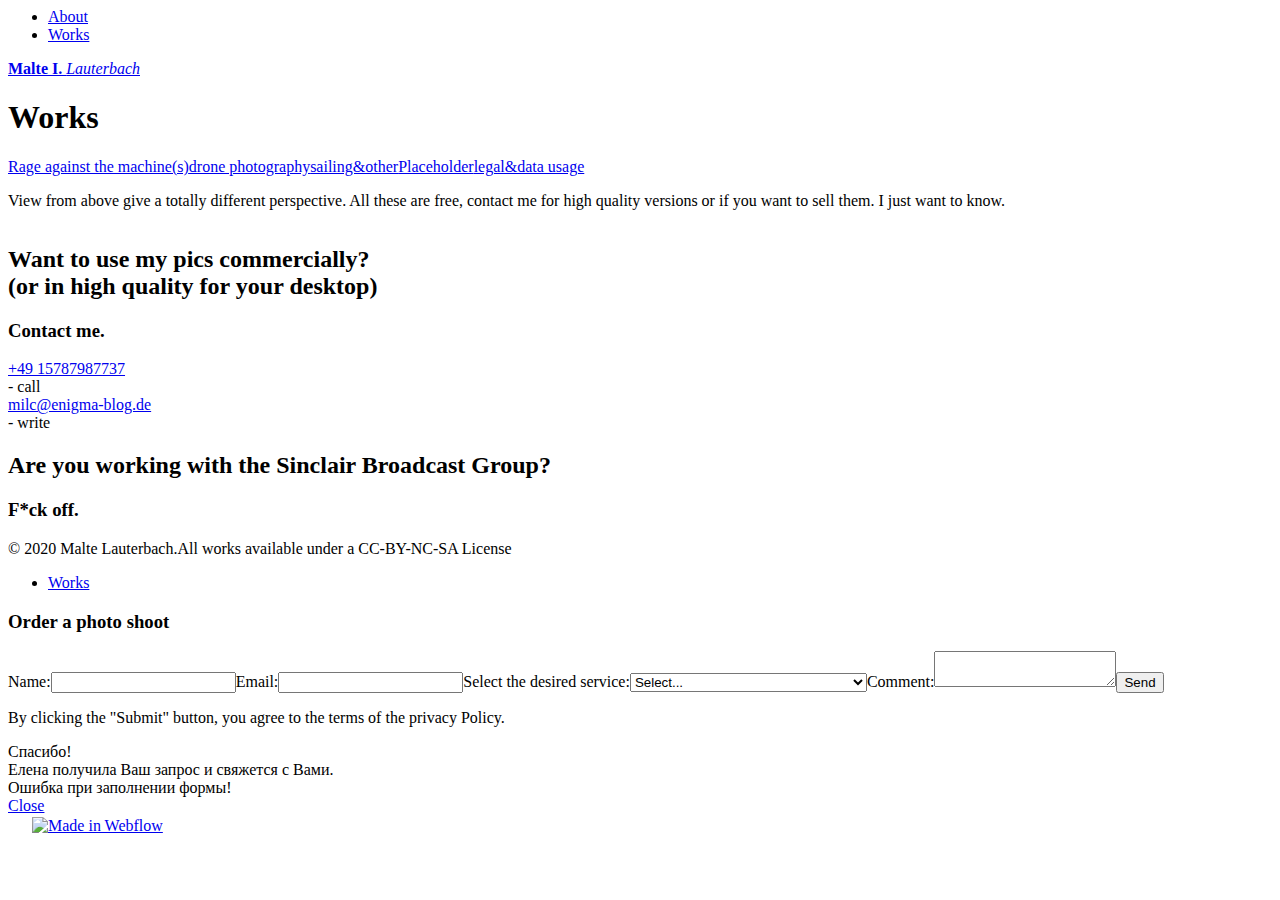
==== works/drone.html @ 0353ab0e "initial webpage" ====
<head>
  <meta charset="utf-8" />
  <title>Production and office</title>
  <meta content="Production and office" property="og:title" />
  <meta content="Production and office" property="twitter:title" />
  <meta content="width=device-width, initial-scale=1" name="viewport" />
  <meta content="Webflow" name="generator" />
  <link
    href="https://uploads-ssl.webflow.com/601714ba9db9565a1b991287/css/photography-bc6a2c.webflow.a8c880ffd.css"
    rel="stylesheet"
    type="text/css"
  />
  <script
    src="https://ajax.googleapis.com/ajax/libs/webfont/1.6.26/webfont.js"
    type="text/javascript"
  ></script>
  <link
    rel="stylesheet"
    href="https://fonts.googleapis.com/css?family=Exo:100,100italic,200,200italic,300,300italic,400,400italic,500,500italic,600,600italic,700,700italic,800,800italic,900,900italic"
    media="all"
  />
  <script type="text/javascript">
    WebFont.load({
      google: {
        families: [
          "Exo:100,100italic,200,200italic,300,300italic,400,400italic,500,500italic,600,600italic,700,700italic,800,800italic,900,900italic",
        ],
      },
    });
  </script>
  <!--[if lt IE 9
    ]><script
      src="https://cdnjs.cloudflare.com/ajax/libs/html5shiv/3.7.3/html5shiv.min.js"
      type="text/javascript"
    ></script
  ><![endif]-->
  <script type="text/javascript">
    !(function (o, c) {
      var n = c.documentElement,
        t = " w-mod-";
      (n.className += t + "js"),
        ("ontouchstart" in o ||
          (o.DocumentTouch && c instanceof DocumentTouch)) &&
          (n.className += t + "touch");
    })(window, document);
  </script>
  <link
    href="https://uploads-ssl.webflow.com/img/favicon.ico"
    rel="shortcut icon"
    type="image/x-icon"
  />
  <link
    href="https://uploads-ssl.webflow.com/img/webclip.png"
    rel="apple-touch-icon"
  />
  <style>
    option {
      color: black;
    }
  </style>
</head>
<body>
  <div class="page">
    <nav class="menu">
      <div class="menu-row w-row">
        <div class="menu-col w-col w-col-2"></div>
        <div class="menu-col w-col w-col-2"></div>
        <div class="menu-col w-col w-col-2"></div>
        <div class="menu-col w-col w-col-2"></div>
        <div class="menu-col w-col w-col-2"></div>
        <div class="menu-col w-col w-col-2"></div>
      </div>
      <ul wp_menu="Главное меню" role="list" class="menu-list w-list-unstyled">
        <li><a href="#" class="menu-link">About</a></li>
        <li>
          <a
            href="/works/rageagainstthemachine"
            data-ix="menu-link"
            class="menu-link w-inline-block"
            ><div>Works</div>
            <div class="menu-link-line"></div
          ></a>
        </li>
      </ul>
    </nav>
    <header class="navbar w-clearfix">
      <a href="/" class="hero-name"
        ><strong>Malte I. </strong><em>Lauterbach</em></a
      >
    </header>
    <div class="sec">
      <div data-ix="from-bottom" class="container">
        <h1 class="works-title">Works<br /></h1>
        <div class="portfolio-menu">
          <a href="/works/rageagainstthemachine" class="tab-link"
            >Rage against the machine(s)</a
          ><a
            href="/works/drone"
            aria-current="page"
            class="tab-link w--current"
            >drone photography</a
          ><a href="/works/sailing" class="tab-link">sailing&amp;other</a
          ><a href="#" class="tab-link">Placeholder</a
          ><a href="/works/legalbs" class="tab-link">legal&amp;data usage</a>
        </div>
        <div class="works-content-wrapper w-clearfix">
          <div class="line-2"></div>
          <div class="portfolio-text-block">
            <p>
              View from above give a totally different perspective. All these
              are free, contact me for high quality versions or if you want to
              sell them. I just want to know.
            </p>
          </div>
          <div class="portfolio-row w-row">
            <div class="portfolio-col w-col w-col-6">
              <div class="potfolio-photo-block">
                <a
                  href="#"
                  data-ix="lightbox-thumb"
                  class="lightbox-link w-inline-block w-lightbox"
                  ><img
                    src="https://uploads-ssl.webflow.com/601714ba9db9565a1b991287/6017329e26d1522808ad3ff6_DJI_0164.JPG"
                    sizes="(max-width: 479px) 90vw, (max-width: 767px) 67vw, 30vw"
                    srcset="
                      https://uploads-ssl.webflow.com/601714ba9db9565a1b991287/6017329e26d1522808ad3ff6_DJI_0164-p-500.jpeg   500w,
                      https://uploads-ssl.webflow.com/601714ba9db9565a1b991287/6017329e26d1522808ad3ff6_DJI_0164-p-800.jpeg   800w,
                      https://uploads-ssl.webflow.com/601714ba9db9565a1b991287/6017329e26d1522808ad3ff6_DJI_0164-p-1080.jpeg 1080w,
                      https://uploads-ssl.webflow.com/601714ba9db9565a1b991287/6017329e26d1522808ad3ff6_DJI_0164-p-1600.jpeg 1600w,
                      https://uploads-ssl.webflow.com/601714ba9db9565a1b991287/6017329e26d1522808ad3ff6_DJI_0164-p-2000.jpeg 2000w,
                      https://uploads-ssl.webflow.com/601714ba9db9565a1b991287/6017329e26d1522808ad3ff6_DJI_0164.JPG         4000w
                    "
                    alt=""
                    class="lightbox-thumb"
                  />
                  <script type="application/json" class="w-json">
                    {
                      "items": [
                        {
                          "type": "image",
                          "_id": "5fc105194a77e5aea7f9e694",
                          "fileName": "pexels-photo-5882683.jpeg",
                          "origFileName": "pexels-photo-5882683.jpeg",
                          "width": 2250,
                          "height": 1500,
                          "fileSize": 203231,
                          "url": "https://uploads-ssl.webflow.com/601714ba9db9565a1b991287/601714ba33d41adf647cd6cd_pexels-photo-5882683.jpeg"
                        },
                        {
                          "type": "image",
                          "_id": "593faa177ac55b34a33fb63a",
                          "fileName": "593faa177ac55b34a33fb63a_interyer.jpg",
                          "origFileName": "interyer.jpg",
                          "width": 1920,
                          "height": 1275,
                          "fileSize": 238088,
                          "url": "https://uploads-ssl.webflow.com/593faa167ac55b34a33fb61e/593faa177ac55b34a33fb63a_interyer.jpg"
                        }
                      ],
                      "group": "Office"
                    }
                  </script></a
                >
              </div>
              <div class="potfolio-photo-block">
                <a
                  href="#"
                  data-ix="lightbox-thumb"
                  class="lightbox-link w-inline-block w-lightbox"
                  ><img
                    src="https://uploads-ssl.webflow.com/601714ba9db9565a1b991287/6017329c710fdf84736d001f_DJI_0047.JPG"
                    sizes="(max-width: 479px) 90vw, (max-width: 767px) 67vw, (max-width: 8533px) 30vw, 2560px"
                    srcset="
                      https://uploads-ssl.webflow.com/601714ba9db9565a1b991287/6017329c710fdf84736d001f_DJI_0047-p-500.jpeg   500w,
                      https://uploads-ssl.webflow.com/601714ba9db9565a1b991287/6017329c710fdf84736d001f_DJI_0047-p-800.jpeg   800w,
                      https://uploads-ssl.webflow.com/601714ba9db9565a1b991287/6017329c710fdf84736d001f_DJI_0047-p-1600.jpeg 1600w,
                      https://uploads-ssl.webflow.com/601714ba9db9565a1b991287/6017329c710fdf84736d001f_DJI_0047-p-2000.jpeg 2000w,
                      https://uploads-ssl.webflow.com/601714ba9db9565a1b991287/6017329c710fdf84736d001f_DJI_0047.JPG         2560w
                    "
                    alt=""
                    class="lightbox-thumb"
                  />
                  <script type="application/json" class="w-json">
                    {
                      "items": [
                        {
                          "type": "image",
                          "_id": "5fc105874edc55053f259cd6",
                          "fileName": "pexels-photo-5922075.jpeg",
                          "origFileName": "pexels-photo-5922075.jpeg",
                          "width": 1000,
                          "height": 1500,
                          "fileSize": 88529,
                          "url": "https://uploads-ssl.webflow.com/601714ba9db9565a1b991287/601714ba33d41aa12e7cd6d0_pexels-photo-5922075.jpeg"
                        },
                        {
                          "type": "image",
                          "_id": "593faa177ac55b34a33fb63a",
                          "fileName": "593faa177ac55b34a33fb63a_interyer.jpg",
                          "origFileName": "interyer.jpg",
                          "width": 1920,
                          "height": 1275,
                          "fileSize": 238088,
                          "url": "https://uploads-ssl.webflow.com/593faa167ac55b34a33fb61e/593faa177ac55b34a33fb63a_interyer.jpg"
                        }
                      ],
                      "group": "Office"
                    }
                  </script></a
                >
              </div>
              <div class="potfolio-photo-block">
                <a
                  href="#"
                  data-ix="lightbox-thumb"
                  class="lightbox-link w-inline-block w-lightbox"
                  ><img
                    src="https://uploads-ssl.webflow.com/601714ba9db9565a1b991287/6017329c7917171cc5ebff69_DJI_0055.JPG"
                    sizes="(max-width: 479px) 90vw, (max-width: 767px) 67vw, (max-width: 8533px) 30vw, 2560px"
                    srcset="
                      https://uploads-ssl.webflow.com/601714ba9db9565a1b991287/6017329c7917171cc5ebff69_DJI_0055-p-500.jpeg   500w,
                      https://uploads-ssl.webflow.com/601714ba9db9565a1b991287/6017329c7917171cc5ebff69_DJI_0055-p-800.jpeg   800w,
                      https://uploads-ssl.webflow.com/601714ba9db9565a1b991287/6017329c7917171cc5ebff69_DJI_0055-p-1080.jpeg 1080w,
                      https://uploads-ssl.webflow.com/601714ba9db9565a1b991287/6017329c7917171cc5ebff69_DJI_0055.JPG         2560w
                    "
                    alt=""
                    class="lightbox-thumb"
                  />
                  <script type="application/json" class="w-json">
                    {
                      "items": [
                        {
                          "type": "image",
                          "_id": "5fc105608f82d87f665f872b",
                          "fileName": "pexels-photo-2451566.jpeg",
                          "origFileName": "pexels-photo-2451566.jpeg",
                          "width": 2250,
                          "height": 1500,
                          "fileSize": 537095,
                          "url": "https://uploads-ssl.webflow.com/601714ba9db9565a1b991287/601714ba33d41ab18a7cd6cf_pexels-photo-2451566.jpeg"
                        },
                        {
                          "type": "image",
                          "_id": "593faa177ac55b34a33fb63a",
                          "fileName": "593faa177ac55b34a33fb63a_interyer.jpg",
                          "origFileName": "interyer.jpg",
                          "width": 1920,
                          "height": 1275,
                          "fileSize": 238088,
                          "url": "https://uploads-ssl.webflow.com/593faa167ac55b34a33fb61e/593faa177ac55b34a33fb63a_interyer.jpg"
                        }
                      ],
                      "group": "Office"
                    }
                  </script></a
                >
              </div>
            </div>
            <div class="portfolio-col w-col w-col-6">
              <div class="potfolio-photo-block">
                <a
                  href="#"
                  data-ix="lightbox-thumb"
                  class="lightbox-link w-inline-block w-lightbox"
                  ><img
                    src="https://uploads-ssl.webflow.com/601714ba9db9565a1b991287/6017329efefb7b3f230f8c99_DJI_0167.JPG"
                    sizes="(max-width: 479px) 90vw, (max-width: 767px) 67vw, 30vw"
                    srcset="
                      https://uploads-ssl.webflow.com/601714ba9db9565a1b991287/6017329efefb7b3f230f8c99_DJI_0167-p-500.jpeg   500w,
                      https://uploads-ssl.webflow.com/601714ba9db9565a1b991287/6017329efefb7b3f230f8c99_DJI_0167-p-800.jpeg   800w,
                      https://uploads-ssl.webflow.com/601714ba9db9565a1b991287/6017329efefb7b3f230f8c99_DJI_0167-p-1080.jpeg 1080w,
                      https://uploads-ssl.webflow.com/601714ba9db9565a1b991287/6017329efefb7b3f230f8c99_DJI_0167-p-1600.jpeg 1600w,
                      https://uploads-ssl.webflow.com/601714ba9db9565a1b991287/6017329efefb7b3f230f8c99_DJI_0167-p-2000.jpeg 2000w,
                      https://uploads-ssl.webflow.com/601714ba9db9565a1b991287/6017329efefb7b3f230f8c99_DJI_0167-p-2600.jpeg 2600w,
                      https://uploads-ssl.webflow.com/601714ba9db9565a1b991287/6017329efefb7b3f230f8c99_DJI_0167-p-3200.jpeg 3200w,
                      https://uploads-ssl.webflow.com/601714ba9db9565a1b991287/6017329efefb7b3f230f8c99_DJI_0167.JPG         3475w
                    "
                    alt=""
                    class="lightbox-thumb"
                  />
                  <script type="application/json" class="w-json">
                    {
                      "items": [
                        {
                          "type": "image",
                          "_id": "5fc105559d2e7a9970273f6a",
                          "fileName": "pexels-photo-5922680.jpeg",
                          "origFileName": "pexels-photo-5922680.jpeg",
                          "width": 1000,
                          "height": 1500,
                          "fileSize": 156248,
                          "url": "https://uploads-ssl.webflow.com/601714ba9db9565a1b991287/601714ba33d41ae1be7cd6ce_pexels-photo-5922680.jpeg"
                        },
                        {
                          "type": "image",
                          "_id": "593faa177ac55b34a33fb63a",
                          "fileName": "593faa177ac55b34a33fb63a_interyer.jpg",
                          "origFileName": "interyer.jpg",
                          "width": 1920,
                          "height": 1275,
                          "fileSize": 238088,
                          "url": "https://uploads-ssl.webflow.com/593faa167ac55b34a33fb61e/593faa177ac55b34a33fb63a_interyer.jpg"
                        }
                      ],
                      "group": "Office"
                    }
                  </script></a
                >
              </div>
              <div class="potfolio-photo-block">
                <a
                  href="#"
                  data-ix="lightbox-thumb"
                  class="lightbox-link w-inline-block w-lightbox"
                  ><img
                    src="https://uploads-ssl.webflow.com/601714ba9db9565a1b991287/6017329db65f466700b177ac_DJI_0040.JPG"
                    sizes="(max-width: 479px) 90vw, (max-width: 767px) 67vw, (max-width: 8533px) 30vw, 2560px"
                    srcset="
                      https://uploads-ssl.webflow.com/601714ba9db9565a1b991287/6017329db65f466700b177ac_DJI_0040-p-500.jpeg   500w,
                      https://uploads-ssl.webflow.com/601714ba9db9565a1b991287/6017329db65f466700b177ac_DJI_0040-p-800.jpeg   800w,
                      https://uploads-ssl.webflow.com/601714ba9db9565a1b991287/6017329db65f466700b177ac_DJI_0040-p-1080.jpeg 1080w,
                      https://uploads-ssl.webflow.com/601714ba9db9565a1b991287/6017329db65f466700b177ac_DJI_0040.JPG         2560w
                    "
                    alt=""
                    class="lightbox-thumb"
                  />
                  <script type="application/json" class="w-json">
                    {
                      "items": [
                        {
                          "width": 2250,
                          "caption": "",
                          "height": 1500,
                          "fileName": "pexels-photo-3845946.jpeg",
                          "origFileName": "pexels-photo-3845946.jpeg",
                          "url": "https://uploads-ssl.webflow.com/601714ba9db9565a1b991287/601714ba33d41a47cc7cd6d2_pexels-photo-3845946.jpeg",
                          "_id": "5fc105edf585398366866435",
                          "type": "image",
                          "fileSize": 247147
                        },
                        {
                          "type": "image",
                          "_id": "593faa177ac55b34a33fb63a",
                          "fileName": "593faa177ac55b34a33fb63a_interyer.jpg",
                          "origFileName": "interyer.jpg",
                          "width": 1920,
                          "height": 1275,
                          "fileSize": 238088,
                          "url": "https://uploads-ssl.webflow.com/593faa167ac55b34a33fb61e/593faa177ac55b34a33fb63a_interyer.jpg"
                        }
                      ],
                      "group": "Office"
                    }
                  </script></a
                >
              </div>
              <div class="potfolio-photo-block">
                <a
                  href="#"
                  data-ix="lightbox-thumb"
                  class="lightbox-link w-inline-block w-lightbox"
                  ><img
                    src="https://uploads-ssl.webflow.com/601714ba9db9565a1b991287/6017329d3780a6fbde08978d_DJI_0060.JPG"
                    sizes="(max-width: 479px) 90vw, (max-width: 767px) 67vw, (max-width: 8533px) 30vw, 2560px"
                    srcset="
                      https://uploads-ssl.webflow.com/601714ba9db9565a1b991287/6017329d3780a6fbde08978d_DJI_0060-p-500.jpeg   500w,
                      https://uploads-ssl.webflow.com/601714ba9db9565a1b991287/6017329d3780a6fbde08978d_DJI_0060-p-800.jpeg   800w,
                      https://uploads-ssl.webflow.com/601714ba9db9565a1b991287/6017329d3780a6fbde08978d_DJI_0060-p-1080.jpeg 1080w,
                      https://uploads-ssl.webflow.com/601714ba9db9565a1b991287/6017329d3780a6fbde08978d_DJI_0060.JPG         2560w
                    "
                    alt=""
                    class="lightbox-thumb"
                  />
                  <script type="application/json" class="w-json">
                    {
                      "items": [
                        {
                          "width": 2250,
                          "caption": "",
                          "height": 1500,
                          "fileName": "pexels-photo-2760289.jpeg",
                          "origFileName": "pexels-photo-2760289.jpeg",
                          "url": "https://uploads-ssl.webflow.com/601714ba9db9565a1b991287/601714ba33d41a7d277cd6d1_pexels-photo-2760289.jpeg",
                          "_id": "5fc105c4e509f31383cf4cb1",
                          "type": "image",
                          "fileSize": 323569
                        },
                        {
                          "type": "image",
                          "_id": "593faa177ac55b34a33fb63a",
                          "fileName": "593faa177ac55b34a33fb63a_interyer.jpg",
                          "origFileName": "interyer.jpg",
                          "width": 1920,
                          "height": 1275,
                          "fileSize": 238088,
                          "url": "https://uploads-ssl.webflow.com/593faa167ac55b34a33fb61e/593faa177ac55b34a33fb63a_interyer.jpg"
                        }
                      ],
                      "group": "Office"
                    }
                  </script></a
                >
              </div>
            </div>
          </div>
          <div class="portfolio-row w-row">
            <div class="portfolio-col w-col w-col-6">
              <div class="potfolio-photo-block">
                <a
                  href="#"
                  data-ix="lightbox-thumb"
                  class="lightbox-link w-inline-block w-lightbox"
                  ><img
                    src="https://uploads-ssl.webflow.com/601714ba9db9565a1b991287/6017329cc2833ae83ad0709f_DJI_0053.JPG"
                    sizes="(max-width: 479px) 90vw, (max-width: 767px) 67vw, (max-width: 8533px) 30vw, 2560px"
                    srcset="
                      https://uploads-ssl.webflow.com/601714ba9db9565a1b991287/6017329cc2833ae83ad0709f_DJI_0053-p-500.jpeg  500w,
                      https://uploads-ssl.webflow.com/601714ba9db9565a1b991287/6017329cc2833ae83ad0709f_DJI_0053-p-800.jpeg  800w,
                      https://uploads-ssl.webflow.com/601714ba9db9565a1b991287/6017329cc2833ae83ad0709f_DJI_0053.JPG        2560w
                    "
                    alt=""
                    class="lightbox-thumb"
                  />
                  <script type="application/json" class="w-json">
                    {
                      "items": [
                        {
                          "type": "image",
                          "_id": "5fc105194a77e5aea7f9e694",
                          "fileName": "pexels-photo-5882683.jpeg",
                          "origFileName": "pexels-photo-5882683.jpeg",
                          "width": 2250,
                          "height": 1500,
                          "fileSize": 203231,
                          "url": "https://uploads-ssl.webflow.com/601714ba9db9565a1b991287/601714ba33d41adf647cd6cd_pexels-photo-5882683.jpeg"
                        },
                        {
                          "type": "image",
                          "_id": "593faa177ac55b34a33fb63a",
                          "fileName": "593faa177ac55b34a33fb63a_interyer.jpg",
                          "origFileName": "interyer.jpg",
                          "width": 1920,
                          "height": 1275,
                          "fileSize": 238088,
                          "url": "https://uploads-ssl.webflow.com/593faa167ac55b34a33fb61e/593faa177ac55b34a33fb63a_interyer.jpg"
                        }
                      ],
                      "group": "Office"
                    }
                  </script></a
                >
              </div>
              <div class="potfolio-photo-block">
                <a
                  href="#"
                  data-ix="lightbox-thumb"
                  class="lightbox-link w-inline-block w-lightbox"
                  ><script type="application/json" class="w-json">
                    {
                      "items": [
                        {
                          "type": "image",
                          "_id": "5fc105874edc55053f259cd6",
                          "fileName": "pexels-photo-5922075.jpeg",
                          "origFileName": "pexels-photo-5922075.jpeg",
                          "width": 1000,
                          "height": 1500,
                          "fileSize": 88529,
                          "url": "https://uploads-ssl.webflow.com/601714ba9db9565a1b991287/601714ba33d41aa12e7cd6d0_pexels-photo-5922075.jpeg"
                        },
                        {
                          "type": "image",
                          "_id": "593faa177ac55b34a33fb63a",
                          "fileName": "593faa177ac55b34a33fb63a_interyer.jpg",
                          "origFileName": "interyer.jpg",
                          "width": 1920,
                          "height": 1275,
                          "fileSize": 238088,
                          "url": "https://uploads-ssl.webflow.com/593faa167ac55b34a33fb61e/593faa177ac55b34a33fb63a_interyer.jpg"
                        }
                      ],
                      "group": "Office"
                    }
                  </script></a
                >
              </div>
              <div class="potfolio-photo-block">
                <a
                  href="#"
                  data-ix="lightbox-thumb"
                  class="lightbox-link w-inline-block w-lightbox"
                  ><img
                    src="https://uploads-ssl.webflow.com/601714ba9db9565a1b991287/6017329c7917171cc5ebff69_DJI_0055.JPG"
                    sizes="(max-width: 479px) 90vw, (max-width: 767px) 67vw, (max-width: 8533px) 30vw, 2560px"
                    srcset="
                      https://uploads-ssl.webflow.com/601714ba9db9565a1b991287/6017329c7917171cc5ebff69_DJI_0055-p-500.jpeg   500w,
                      https://uploads-ssl.webflow.com/601714ba9db9565a1b991287/6017329c7917171cc5ebff69_DJI_0055-p-800.jpeg   800w,
                      https://uploads-ssl.webflow.com/601714ba9db9565a1b991287/6017329c7917171cc5ebff69_DJI_0055-p-1080.jpeg 1080w,
                      https://uploads-ssl.webflow.com/601714ba9db9565a1b991287/6017329c7917171cc5ebff69_DJI_0055.JPG         2560w
                    "
                    alt=""
                    class="lightbox-thumb"
                  />
                  <script type="application/json" class="w-json">
                    {
                      "items": [
                        {
                          "type": "image",
                          "_id": "5fc105608f82d87f665f872b",
                          "fileName": "pexels-photo-2451566.jpeg",
                          "origFileName": "pexels-photo-2451566.jpeg",
                          "width": 2250,
                          "height": 1500,
                          "fileSize": 537095,
                          "url": "https://uploads-ssl.webflow.com/601714ba9db9565a1b991287/601714ba33d41ab18a7cd6cf_pexels-photo-2451566.jpeg"
                        },
                        {
                          "type": "image",
                          "_id": "593faa177ac55b34a33fb63a",
                          "fileName": "593faa177ac55b34a33fb63a_interyer.jpg",
                          "origFileName": "interyer.jpg",
                          "width": 1920,
                          "height": 1275,
                          "fileSize": 238088,
                          "url": "https://uploads-ssl.webflow.com/593faa167ac55b34a33fb61e/593faa177ac55b34a33fb63a_interyer.jpg"
                        }
                      ],
                      "group": "Office"
                    }
                  </script></a
                >
              </div>
            </div>
            <div class="portfolio-col w-col w-col-6">
              <div class="potfolio-photo-block">
                <a
                  href="#"
                  data-ix="lightbox-thumb"
                  class="lightbox-link w-inline-block w-lightbox"
                  ><img
                    src="https://uploads-ssl.webflow.com/601714ba9db9565a1b991287/6017327d87094a14e863512f_DJI_0057.JPG"
                    sizes="(max-width: 479px) 90vw, (max-width: 767px) 67vw, (max-width: 8533px) 30vw, 2560px"
                    srcset="
                      https://uploads-ssl.webflow.com/601714ba9db9565a1b991287/6017327d87094a14e863512f_DJI_0057-p-500.jpeg   500w,
                      https://uploads-ssl.webflow.com/601714ba9db9565a1b991287/6017327d87094a14e863512f_DJI_0057-p-800.jpeg   800w,
                      https://uploads-ssl.webflow.com/601714ba9db9565a1b991287/6017327d87094a14e863512f_DJI_0057-p-1080.jpeg 1080w,
                      https://uploads-ssl.webflow.com/601714ba9db9565a1b991287/6017327d87094a14e863512f_DJI_0057-p-1600.jpeg 1600w,
                      https://uploads-ssl.webflow.com/601714ba9db9565a1b991287/6017327d87094a14e863512f_DJI_0057-p-2000.jpeg 2000w,
                      https://uploads-ssl.webflow.com/601714ba9db9565a1b991287/6017327d87094a14e863512f_DJI_0057.JPG         2560w
                    "
                    alt=""
                    class="lightbox-thumb"
                  />
                  <script type="application/json" class="w-json">
                    {
                      "items": [
                        {
                          "type": "image",
                          "_id": "5fc105559d2e7a9970273f6a",
                          "fileName": "pexels-photo-5922680.jpeg",
                          "origFileName": "pexels-photo-5922680.jpeg",
                          "width": 1000,
                          "height": 1500,
                          "fileSize": 156248,
                          "url": "https://uploads-ssl.webflow.com/601714ba9db9565a1b991287/601714ba33d41ae1be7cd6ce_pexels-photo-5922680.jpeg"
                        },
                        {
                          "type": "image",
                          "_id": "593faa177ac55b34a33fb63a",
                          "fileName": "593faa177ac55b34a33fb63a_interyer.jpg",
                          "origFileName": "interyer.jpg",
                          "width": 1920,
                          "height": 1275,
                          "fileSize": 238088,
                          "url": "https://uploads-ssl.webflow.com/593faa167ac55b34a33fb61e/593faa177ac55b34a33fb63a_interyer.jpg"
                        }
                      ],
                      "group": "Office"
                    }
                  </script></a
                >
              </div>
              <div class="potfolio-photo-block">
                <a
                  href="#"
                  data-ix="lightbox-thumb"
                  class="lightbox-link w-inline-block w-lightbox"
                  ><script type="application/json" class="w-json">
                    {
                      "items": [
                        {
                          "width": 2250,
                          "caption": "",
                          "height": 1500,
                          "fileName": "pexels-photo-3845946.jpeg",
                          "origFileName": "pexels-photo-3845946.jpeg",
                          "url": "https://uploads-ssl.webflow.com/601714ba9db9565a1b991287/601714ba33d41a47cc7cd6d2_pexels-photo-3845946.jpeg",
                          "_id": "5fc105edf585398366866435",
                          "type": "image",
                          "fileSize": 247147
                        },
                        {
                          "type": "image",
                          "_id": "593faa177ac55b34a33fb63a",
                          "fileName": "593faa177ac55b34a33fb63a_interyer.jpg",
                          "origFileName": "interyer.jpg",
                          "width": 1920,
                          "height": 1275,
                          "fileSize": 238088,
                          "url": "https://uploads-ssl.webflow.com/593faa167ac55b34a33fb61e/593faa177ac55b34a33fb63a_interyer.jpg"
                        }
                      ],
                      "group": "Office"
                    }
                  </script></a
                >
              </div>
              <div class="potfolio-photo-block">
                <a
                  href="#"
                  data-ix="lightbox-thumb"
                  class="lightbox-link w-inline-block w-lightbox"
                  ><script type="application/json" class="w-json">
                    {
                      "items": [
                        {
                          "width": 2250,
                          "caption": "",
                          "height": 1500,
                          "fileName": "pexels-photo-2760289.jpeg",
                          "origFileName": "pexels-photo-2760289.jpeg",
                          "url": "https://uploads-ssl.webflow.com/601714ba9db9565a1b991287/601714ba33d41a7d277cd6d1_pexels-photo-2760289.jpeg",
                          "_id": "5fc105c4e509f31383cf4cb1",
                          "type": "image",
                          "fileSize": 323569
                        },
                        {
                          "type": "image",
                          "_id": "593faa177ac55b34a33fb63a",
                          "fileName": "593faa177ac55b34a33fb63a_interyer.jpg",
                          "origFileName": "interyer.jpg",
                          "width": 1920,
                          "height": 1275,
                          "fileSize": 238088,
                          "url": "https://uploads-ssl.webflow.com/593faa167ac55b34a33fb61e/593faa177ac55b34a33fb63a_interyer.jpg"
                        }
                      ],
                      "group": "Office"
                    }
                  </script></a
                >
              </div>
            </div>
          </div>
        </div>
      </div>
    </div>
    <div class="form-sec about">
      <div data-ix="from-bottom" class="container">
        <h2 class="white-text">
          Want to use my pics commercially?<br />
          (or in high quality for your desktop)
        </h2>
        <h3>Contact me.</h3>
        <div class="contact-block w-row">
          <div class="col w-col w-col-6 w-col-stack">
            <div class="contact-item w-clearfix">
              <div class="line white w-hidden-tiny"></div>
              <a href="tel:+1900551-63-83" class="contacts-link"
                >+49 15787987737</a
              >
              <div class="grey-text">- call</div>
            </div>
            <div class="w-clearfix">
              <div class="line white w-hidden-tiny"></div>
              <a href="mailto:milc@enigma-blog.de" class="contacts-link"
                >milc@enigma-blog.de</a
              >
              <div class="grey-text">- write</div>
            </div>
          </div>
          <div class="col w-col w-col-6 w-col-stack"></div>
        </div>
      </div>
      <div data-ix="from-bottom" class="container">
        <h2 class="white-text">
          Are you working with the Sinclair Broadcast Group?
        </h2>
        <h3>F*ck off.</h3>
      </div>
      <div class="lines-row-form w-row">
        <div
          data-ix="col-1"
          class="line-col dark _1 w-col w-col-2 w-col-small-2 w-col-tiny-2"
          style="
            will-change: transform;
            transform: translate3d(0px, 0px, 0px) scale3d(1, 1, 1) rotateX(0deg)
              rotateY(0deg) rotateZ(0deg) skew(0deg);
            transform-style: preserve-3d;
          "
        ></div>
        <div
          data-ix="col-2"
          class="line-col dark _2 w-col w-col-2 w-col-small-2 w-col-tiny-2"
          style="
            will-change: transform;
            transform: translate3d(0px, 0px, 0px) scale3d(1, 1, 1) rotateX(0deg)
              rotateY(0deg) rotateZ(0deg) skew(0deg);
            transform-style: preserve-3d;
          "
        ></div>
        <div
          data-ix="col-3"
          class="line-col dark _3 w-col w-col-2 w-col-small-2 w-col-tiny-2"
        ></div>
        <div
          data-ix="col-4"
          class="line-col dark _4 w-col w-col-2 w-col-small-2 w-col-tiny-2"
          style="
            will-change: transform;
            transform: translate3d(0px, 0px, 0px) scale3d(1, 1, 1) rotateX(0deg)
              rotateY(0deg) rotateZ(0deg) skew(0deg);
            transform-style: preserve-3d;
          "
        ></div>
        <div
          data-ix="col-5"
          class="line-col dark _5 w-col w-col-2 w-col-small-2 w-col-tiny-2"
          style="
            will-change: transform;
            transform: translate3d(0px, 0px, 0px) scale3d(1, 1, 1) rotateX(0deg)
              rotateY(0deg) rotateZ(0deg) skew(0deg);
            transform-style: preserve-3d;
          "
        ></div>
        <div
          data-ix="col-6"
          class="line-col dark _6 w-col w-col-2 w-col-small-2 w-col-tiny-2"
          style="
            will-change: transform;
            transform: translate3d(0px, 0px, 0px) scale3d(1, 1, 1) rotateX(0deg)
              rotateY(0deg) rotateZ(0deg) skew(0deg);
            transform-style: preserve-3d;
          "
        ></div>
      </div>
    </div>
    <footer class="footer">
      <div class="container">
        <div class="w-row">
          <div class="col w-col w-col-6">
            <p class="footer-txt">
              © 2020 Malte Lauterbach.All works available under a CC-BY-NC-SA
              License
            </p>
          </div>
          <div class="col w-col w-col-6">
            <ul role="list" class="footer-nav-list w-list-unstyled">
              <li class="footer-nav-item">
                <a href="/works/rageagainstthemachine" class="black-link"
                  >Works</a
                >
              </li>
            </ul>
          </div>
        </div>
      </div>
      <div class="footer-white"></div>
    </footer>
    <div class="popup">
      <div id="form" class="form-wrap">
        <h3 class="popup-heading">Order a photo shoot</h3>
        <div class="w-form">
          <form
            id="wf-form-Email-Form"
            name="wf-form-Email-Form"
            data-name="Email Form"
            class="form"
          >
            <label for="node-2">Name:</label
            ><input
              type="text"
              id="node"
              data-name="Имя"
              maxlength="256"
              required=""
              class="text-field w-input"
            /><label for="Email-2">Email:</label
            ><input
              type="email"
              id="Email-2"
              data-name="Email 2"
              maxlength="256"
              required=""
              name="Email-2"
              class="text-field w-input"
            /><label for="Service-2">Select the desired service:</label
            ><select
              id="Service-2"
              name="Service-2"
              data-name="Service 2"
              class="select-field w-select"
            >
              <option value="0">Select...</option>
              <option value="Technical photography of the interior">
                Technical photography of the interior
              </option>
              <option value="Photographing business processes">
                Photographing business processes
              </option></select
            ><label for="Message-2">Comment:</label
            ><textarea
              id="Message-2"
              maxlength="5000"
              data-name="Message 2"
              name="Message-2"
              class="text-area w-input"
            ></textarea
            ><input
              type="submit"
              value="Send"
              data-wait="Sending..."
              class="order-btn w-button"
            />
            <div class="divider"></div>
            <p>
              By clicking the "Submit" button, you agree to the terms of the
              privacy Policy.
            </p>
          </form>
          <div class="success-message w-form-done">
            <div>
              Спасибо!<br />Елена получила Ваш запрос и&nbsp;свяжется
              с&nbsp;Вами.
            </div>
          </div>
          <div class="error-message w-form-fail">
            <div>Ошибка при заполнении формы!</div>
          </div>
        </div>
      </div>
      <div class="menu-row w-row">
        <div class="popup-col w-col w-col-2"></div>
        <div class="popup-col w-col w-col-2"></div>
        <div class="popup-col w-col w-col-2"></div>
        <div class="popup-col w-col w-col-2"></div>
        <div class="popup-col w-col w-col-2"></div>
        <div class="popup-col w-col w-col-2"></div>
      </div>
      <a
        href="#"
        data-ix="close-popup"
        data-w-id="1d45f51e-2cc0-3397-c339-9cf7441a0bb1"
        class="btn-popup w-button"
        >Close</a
      >
    </div>
    <div class="lines-row w-row">
      <div class="line-col w-col w-col-2"></div>
      <div class="line-col w-col w-col-2"></div>
      <div class="line-col w-col w-col-2"></div>
      <div class="line-col w-col w-col-2"></div>
      <div class="line-col w-col w-col-2"></div>
      <div class="line-col w-col w-col-2"></div>
    </div>
  </div>
  <script
    src="https://d3e54v103j8qbb.cloudfront.net/js/jquery-3.5.1.min.dc5e7f18c8.js?site=601714ba9db9565a1b991287"
    type="text/javascript"
    integrity="sha256-9/aliU8dGd2tb6OSsuzixeV4y/faTqgFtohetphbbj0="
    crossorigin="anonymous"
  ></script>
  <script
    src="https://uploads-ssl.webflow.com/601714ba9db9565a1b991287/js/webflow.d7343f1a5.js"
    type="text/javascript"
  ></script>
  <!--[if lte IE 9
    ]><script src="//cdnjs.cloudflare.com/ajax/libs/placeholders/3.0.2/placeholders.min.js"></script
  ><![endif]-->
  <a class="w-webflow-badge" href="https://webflow.com?utm_campaign=brandjs"
    ><img
      src="https://d3e54v103j8qbb.cloudfront.net/img/webflow-badge-icon.f67cd735e3.svg"
      alt=""
      style="margin-right: 8px; width: 16px" /><img
      src="https://d1otoma47x30pg.cloudfront.net/img/webflow-badge-text.6faa6a38cd.svg"
      alt="Made in Webflow"
  /></a>
</body>
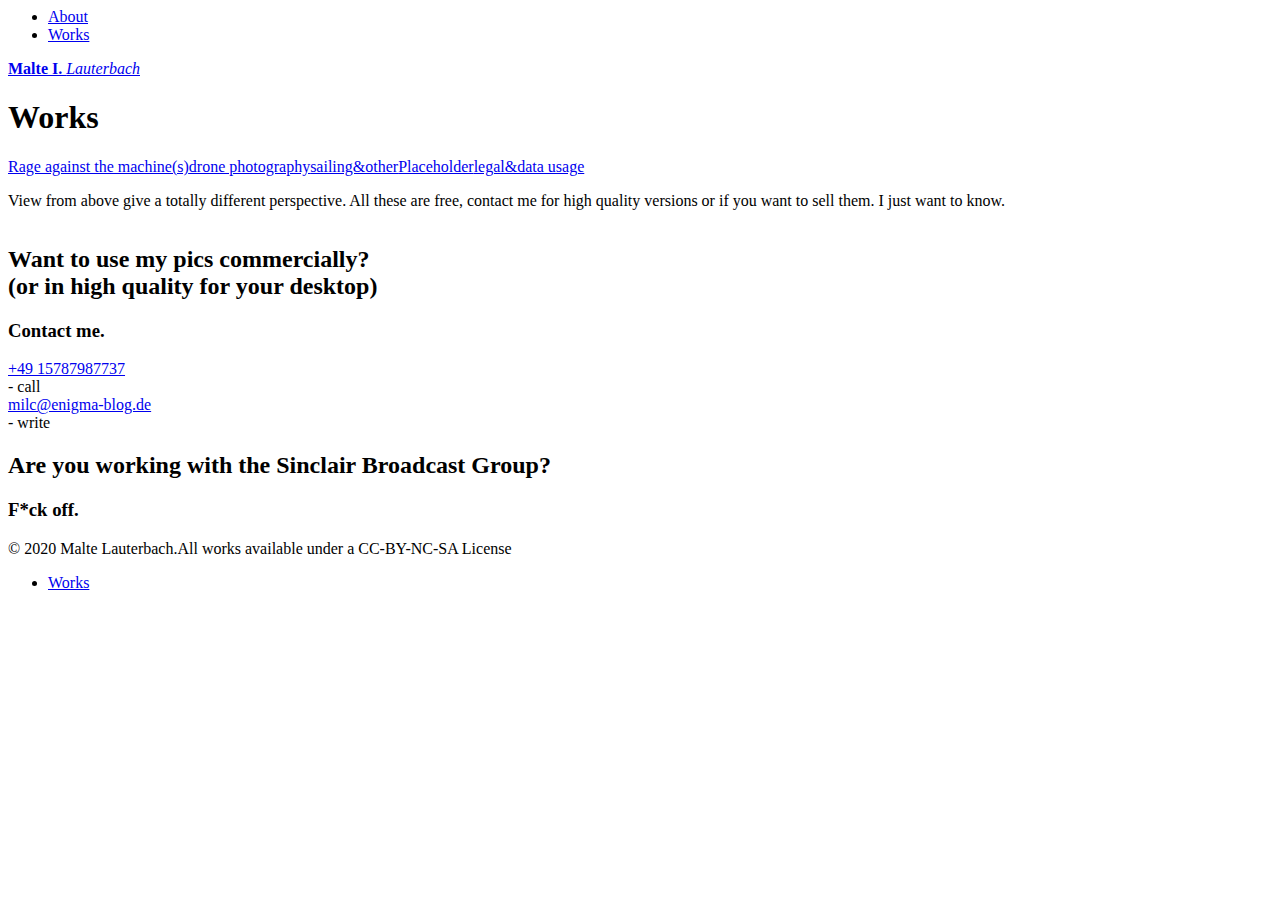
==== commit f6d658c1: "fixed popup warning; incorrectly deleted form" ====
--- a/works/drone.html
+++ b/works/drone.html
@@ -74,7 +74,7 @@
         <li><a href="#" class="menu-link">About</a></li>
         <li>
           <a
-            href="/works/rageagainstthemachine"
+            href="/works/rageagainstthemachine.html"
             data-ix="menu-link"
             class="menu-link w-inline-block"
             ><div>Works</div>
@@ -92,16 +92,16 @@
       <div data-ix="from-bottom" class="container">
         <h1 class="works-title">Works<br /></h1>
         <div class="portfolio-menu">
-          <a href="/works/rageagainstthemachine" class="tab-link"
+          <a href="/works/rageagainstthemachine.html" class="tab-link"
             >Rage against the machine(s)</a
           ><a
-            href="/works/drone"
+            href="/works/drone.html"
             aria-current="page"
             class="tab-link w--current"
             >drone photography</a
-          ><a href="/works/sailing" class="tab-link">sailing&amp;other</a
+          ><a href="/works/sailing.html" class="tab-link">sailing&amp;other</a
           ><a href="#" class="tab-link">Placeholder</a
-          ><a href="/works/legalbs" class="tab-link">legal&amp;data usage</a>
+          ><a href="/works/legalbs.html" class="tab-link">legal&amp;data usage</a>
         </div>
         <div class="works-content-wrapper w-clearfix">
           <div class="line-2"></div>
@@ -757,7 +757,7 @@
           <div class="col w-col w-col-6">
             <ul role="list" class="footer-nav-list w-list-unstyled">
               <li class="footer-nav-item">
-                <a href="/works/rageagainstthemachine" class="black-link"
+                <a href="/works/rageagainstthemachine.html" class="black-link"
                   >Works</a
                 >
               </li>
@@ -767,94 +767,6 @@
       </div>
       <div class="footer-white"></div>
     </footer>
-    <div class="popup">
-      <div id="form" class="form-wrap">
-        <h3 class="popup-heading">Order a photo shoot</h3>
-        <div class="w-form">
-          <form
-            id="wf-form-Email-Form"
-            name="wf-form-Email-Form"
-            data-name="Email Form"
-            class="form"
-          >
-            <label for="node-2">Name:</label
-            ><input
-              type="text"
-              id="node"
-              data-name="Имя"
-              maxlength="256"
-              required=""
-              class="text-field w-input"
-            /><label for="Email-2">Email:</label
-            ><input
-              type="email"
-              id="Email-2"
-              data-name="Email 2"
-              maxlength="256"
-              required=""
-              name="Email-2"
-              class="text-field w-input"
-            /><label for="Service-2">Select the desired service:</label
-            ><select
-              id="Service-2"
-              name="Service-2"
-              data-name="Service 2"
-              class="select-field w-select"
-            >
-              <option value="0">Select...</option>
-              <option value="Technical photography of the interior">
-                Technical photography of the interior
-              </option>
-              <option value="Photographing business processes">
-                Photographing business processes
-              </option></select
-            ><label for="Message-2">Comment:</label
-            ><textarea
-              id="Message-2"
-              maxlength="5000"
-              data-name="Message 2"
-              name="Message-2"
-              class="text-area w-input"
-            ></textarea
-            ><input
-              type="submit"
-              value="Send"
-              data-wait="Sending..."
-              class="order-btn w-button"
-            />
-            <div class="divider"></div>
-            <p>
-              By clicking the "Submit" button, you agree to the terms of the
-              privacy Policy.
-            </p>
-          </form>
-          <div class="success-message w-form-done">
-            <div>
-              Спасибо!<br />Елена получила Ваш запрос и&nbsp;свяжется
-              с&nbsp;Вами.
-            </div>
-          </div>
-          <div class="error-message w-form-fail">
-            <div>Ошибка при заполнении формы!</div>
-          </div>
-        </div>
-      </div>
-      <div class="menu-row w-row">
-        <div class="popup-col w-col w-col-2"></div>
-        <div class="popup-col w-col w-col-2"></div>
-        <div class="popup-col w-col w-col-2"></div>
-        <div class="popup-col w-col w-col-2"></div>
-        <div class="popup-col w-col w-col-2"></div>
-        <div class="popup-col w-col w-col-2"></div>
-      </div>
-      <a
-        href="#"
-        data-ix="close-popup"
-        data-w-id="1d45f51e-2cc0-3397-c339-9cf7441a0bb1"
-        class="btn-popup w-button"
-        >Close</a
-      >
-    </div>
     <div class="lines-row w-row">
       <div class="line-col w-col w-col-2"></div>
       <div class="line-col w-col w-col-2"></div>
@@ -877,12 +789,5 @@
   <!--[if lte IE 9
     ]><script src="//cdnjs.cloudflare.com/ajax/libs/placeholders/3.0.2/placeholders.min.js"></script
   ><![endif]-->
-  <a class="w-webflow-badge" href="https://webflow.com?utm_campaign=brandjs"
-    ><img
-      src="https://d3e54v103j8qbb.cloudfront.net/img/webflow-badge-icon.f67cd735e3.svg"
-      alt=""
-      style="margin-right: 8px; width: 16px" /><img
-      src="https://d1otoma47x30pg.cloudfront.net/img/webflow-badge-text.6faa6a38cd.svg"
-      alt="Made in Webflow"
-  /></a>
+ 
 </body>
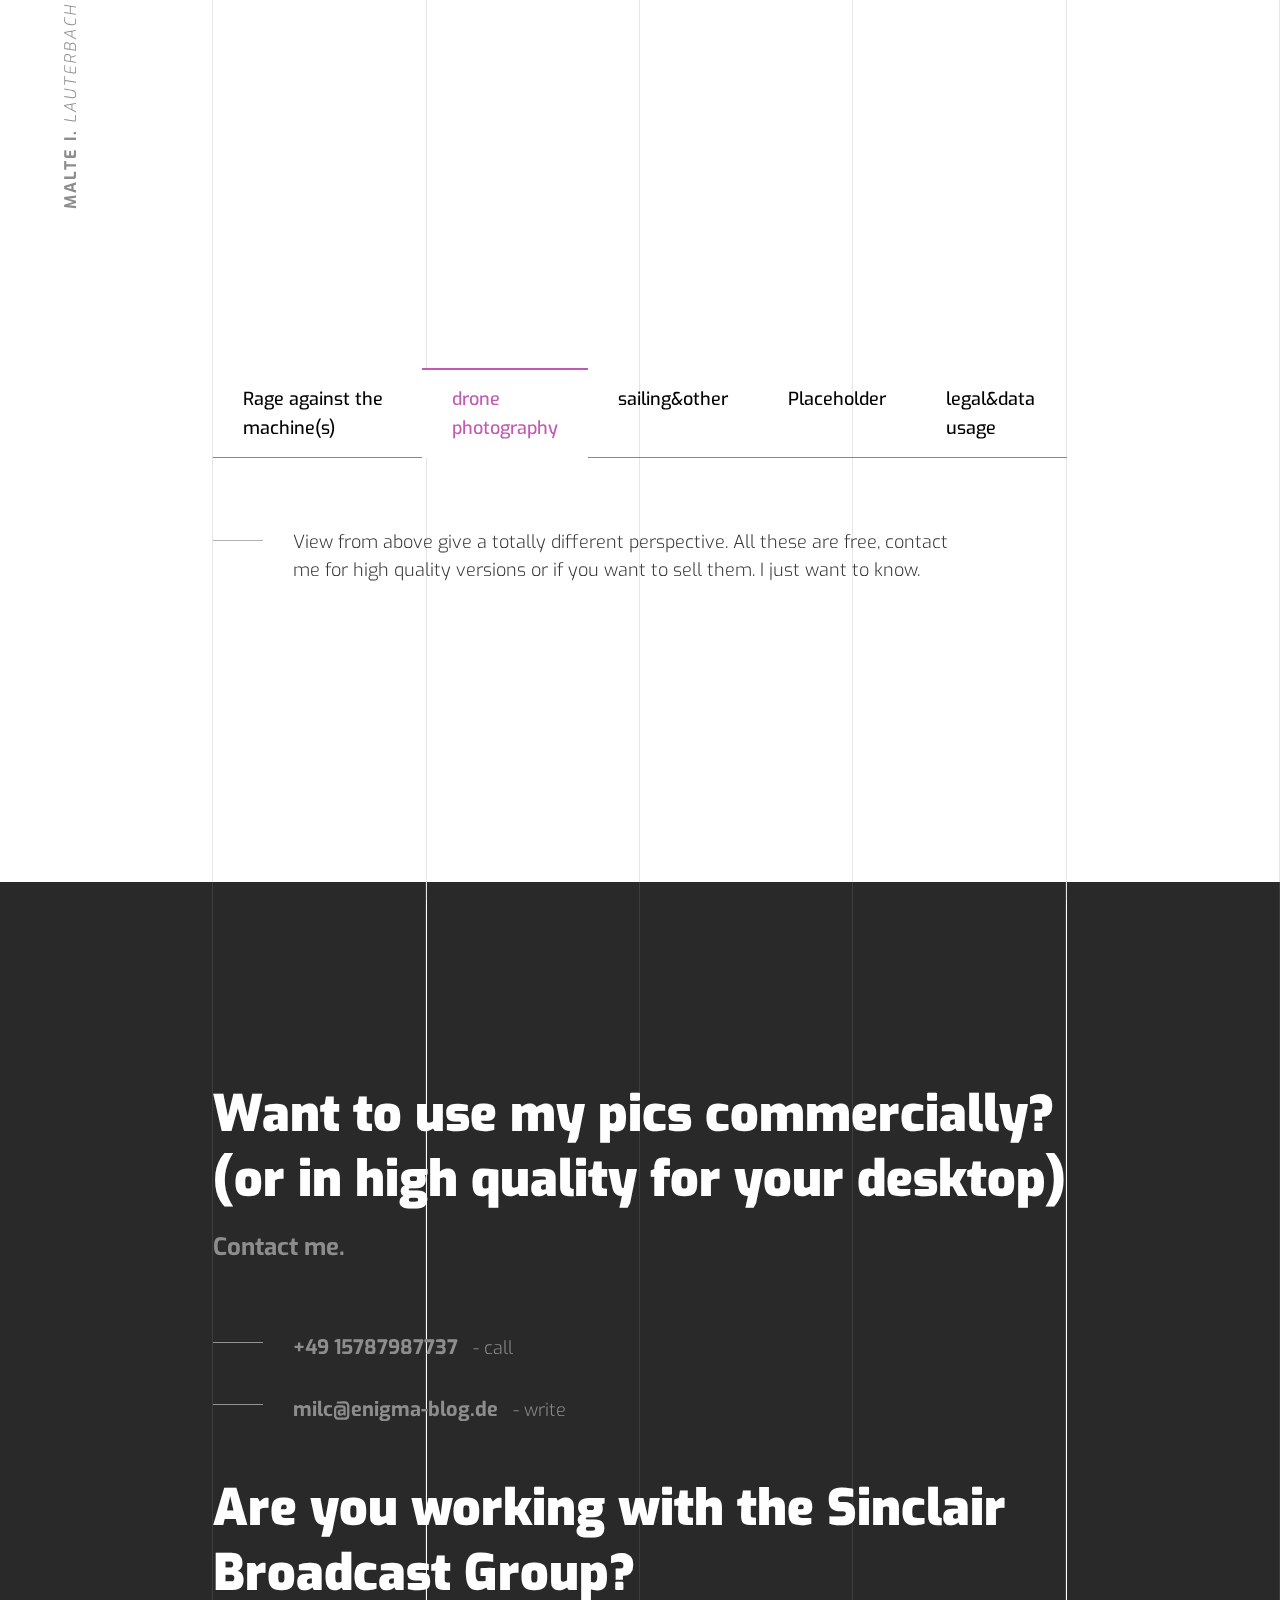
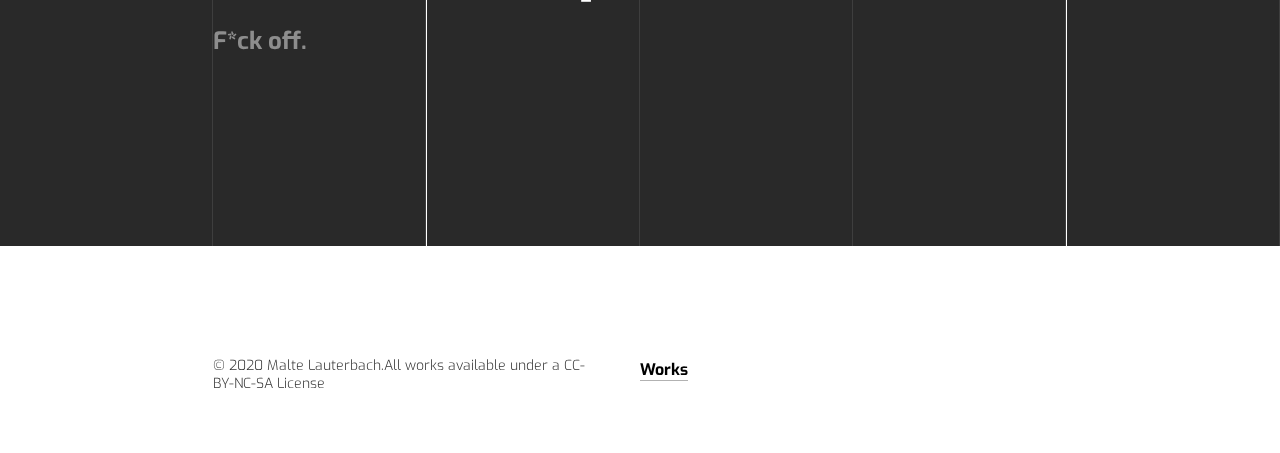
==== commit 4418bd49: "seo and linking" ====
--- a/works/drone.html
+++ b/works/drone.html
@@ -1,12 +1,12 @@
 <head>
   <meta charset="utf-8" />
-  <title>Production and office</title>
+  <title>Drone photography</title>
   <meta content="Production and office" property="og:title" />
   <meta content="Production and office" property="twitter:title" />
   <meta content="width=device-width, initial-scale=1" name="viewport" />
   <meta content="Webflow" name="generator" />
   <link
-    href="https://uploads-ssl.webflow.com/601714ba9db9565a1b991287/css/photography-bc6a2c.webflow.a8c880ffd.css"
+    href="/works.css"
     rel="stylesheet"
     type="text/css"
   />
@@ -783,7 +783,7 @@
     crossorigin="anonymous"
   ></script>
   <script
-    src="https://uploads-ssl.webflow.com/601714ba9db9565a1b991287/js/webflow.d7343f1a5.js"
+    src="/webflow.d7343f1a5.js"
     type="text/javascript"
   ></script>
   <!--[if lte IE 9
--- a/works.css
+++ b/works.css
@@ -0,0 +1,3405 @@
+/* Generated on: Mon Feb 01 2021 19:52:10 GMT+0000 (Coordinated Universal Time) */
+/* ==========================================================================
+   normalize.css v3.0.3 | MIT License | github.com/necolas/normalize.css 
+   ========================================================================== */
+/*! normalize.css v3.0.3 | MIT License | github.com/necolas/normalize.css */
+html {
+  font-family: sans-serif;
+  -ms-text-size-adjust: 100%;
+  -webkit-text-size-adjust: 100%;
+}
+body {
+  margin: 0;
+}
+article,
+aside,
+details,
+figcaption,
+figure,
+footer,
+header,
+hgroup,
+main,
+menu,
+nav,
+section,
+summary {
+  display: block;
+}
+audio,
+canvas,
+progress,
+video {
+  display: inline-block;
+  vertical-align: baseline;
+}
+audio:not([controls]) {
+  display: none;
+  height: 0;
+}
+[hidden],
+template {
+  display: none;
+}
+a {
+  background-color: transparent;
+}
+a:active,
+a:hover {
+  outline: 0;
+}
+abbr[title] {
+  border-bottom: 1px dotted;
+}
+b,
+strong {
+  font-weight: bold;
+}
+dfn {
+  font-style: italic;
+}
+h1 {
+  font-size: 2em;
+  margin: 0.67em 0;
+}
+mark {
+  background: #ff0;
+  color: #000;
+}
+small {
+  font-size: 80%;
+}
+sub,
+sup {
+  font-size: 75%;
+  line-height: 0;
+  position: relative;
+  vertical-align: baseline;
+}
+sup {
+  top: -0.5em;
+}
+sub {
+  bottom: -0.25em;
+}
+img {
+  border: 0;
+}
+svg:not(:root) {
+  overflow: hidden;
+}
+figure {
+  margin: 1em 40px;
+}
+hr {
+  box-sizing: content-box;
+  height: 0;
+}
+pre {
+  overflow: auto;
+}
+code,
+kbd,
+pre,
+samp {
+  font-family: monospace, monospace;
+  font-size: 1em;
+}
+button,
+input,
+optgroup,
+select,
+textarea {
+  color: inherit;
+  font: inherit;
+  margin: 0;
+}
+button {
+  overflow: visible;
+}
+button,
+select {
+  text-transform: none;
+}
+button,
+html input[type="button"],
+input[type="reset"] {
+  -webkit-appearance: button;
+  cursor: pointer;
+}
+button[disabled],
+html input[disabled] {
+  cursor: default;
+}
+button::-moz-focus-inner,
+input::-moz-focus-inner {
+  border: 0;
+  padding: 0;
+}
+input {
+  line-height: normal;
+}
+input[type="checkbox"],
+input[type="radio"] {
+  box-sizing: border-box;
+  padding: 0;
+}
+input[type="number"]::-webkit-inner-spin-button,
+input[type="number"]::-webkit-outer-spin-button {
+  height: auto;
+}
+input[type="search"] {
+  -webkit-appearance: none;
+}
+input[type="search"]::-webkit-search-cancel-button,
+input[type="search"]::-webkit-search-decoration {
+  -webkit-appearance: none;
+}
+fieldset {
+  border: 1px solid #c0c0c0;
+  margin: 0 2px;
+  padding: 0.35em 0.625em 0.75em;
+}
+legend {
+  border: 0;
+  padding: 0;
+}
+textarea {
+  overflow: auto;
+}
+optgroup {
+  font-weight: bold;
+}
+table {
+  border-collapse: collapse;
+  border-spacing: 0;
+}
+td,
+th {
+  padding: 0;
+}
+
+/* ==========================================================================
+   Start of base Webflow CSS - If you're looking for some ultra-clean CSS, skip the boilerplate and see the unminified code below.
+   ========================================================================== */
+@font-face {
+  font-family: "webflow-icons";
+  src: url("[data-uri]")
+    format("truetype");
+  font-weight: normal;
+  font-style: normal;
+}
+[class^="w-icon-"],
+[class*=" w-icon-"] {
+  font-family: "webflow-icons" !important;
+  speak: none;
+  font-style: normal;
+  font-weight: normal;
+  font-variant: normal;
+  text-transform: none;
+  line-height: 1;
+  -webkit-font-smoothing: antialiased;
+  -moz-osx-font-smoothing: grayscale;
+}
+.w-icon-slider-right:before {
+  content: "\e600";
+}
+.w-icon-slider-left:before {
+  content: "\e601";
+}
+.w-icon-nav-menu:before {
+  content: "\e602";
+}
+.w-icon-arrow-down:before,
+.w-icon-dropdown-toggle:before {
+  content: "\e603";
+}
+.w-icon-file-upload-remove:before {
+  content: "\e900";
+}
+.w-icon-file-upload-icon:before {
+  content: "\e903";
+}
+* {
+  -webkit-box-sizing: border-box;
+  -moz-box-sizing: border-box;
+  box-sizing: border-box;
+}
+html {
+  height: 100%;
+}
+body {
+  margin: 0;
+  min-height: 100%;
+  background-color: #fff;
+  font-family: Arial, sans-serif;
+  font-size: 14px;
+  line-height: 20px;
+  color: #333;
+}
+img {
+  max-width: 100%;
+  vertical-align: middle;
+  display: inline-block;
+}
+html.w-mod-touch * {
+  background-attachment: scroll !important;
+}
+.w-block {
+  display: block;
+}
+.w-inline-block {
+  max-width: 100%;
+  display: inline-block;
+}
+.w-clearfix:before,
+.w-clearfix:after {
+  content: " ";
+  display: table;
+  grid-column-start: 1;
+  grid-row-start: 1;
+  grid-column-end: 2;
+  grid-row-end: 2;
+}
+.w-clearfix:after {
+  clear: both;
+}
+.w-hidden {
+  display: none;
+}
+.w-button {
+  display: inline-block;
+  padding: 9px 15px;
+  background-color: #3898ec;
+  color: white;
+  border: 0;
+  line-height: inherit;
+  text-decoration: none;
+  cursor: pointer;
+  border-radius: 0;
+}
+input.w-button {
+  -webkit-appearance: button;
+}
+html[data-w-dynpage] [data-w-cloak] {
+  color: transparent !important;
+}
+.w-webflow-badge,
+.w-webflow-badge * {
+  position: static;
+  left: auto;
+  top: auto;
+  right: auto;
+  bottom: auto;
+  z-index: auto;
+  display: block;
+  visibility: visible;
+  overflow: visible;
+  overflow-x: visible;
+  overflow-y: visible;
+  box-sizing: border-box;
+  width: auto;
+  height: auto;
+  max-height: none;
+  max-width: none;
+  min-height: 0;
+  min-width: 0;
+  margin: 0;
+  padding: 0;
+  float: none;
+  clear: none;
+  border: 0 none transparent;
+  border-radius: 0;
+  background: none;
+  background-image: none;
+  background-position: 0 0;
+  background-size: auto auto;
+  background-repeat: repeat;
+  background-origin: padding-box;
+  background-clip: border-box;
+  background-attachment: scroll;
+  background-color: transparent;
+  box-shadow: none;
+  opacity: 1;
+  transform: none;
+  transition: none;
+  direction: ltr;
+  font-family: inherit;
+  font-weight: inherit;
+  color: inherit;
+  font-size: inherit;
+  line-height: inherit;
+  font-style: inherit;
+  font-variant: inherit;
+  text-align: inherit;
+  letter-spacing: inherit;
+  text-decoration: inherit;
+  text-indent: 0;
+  text-transform: inherit;
+  list-style-type: disc;
+  text-shadow: none;
+  font-smoothing: auto;
+  vertical-align: baseline;
+  cursor: inherit;
+  white-space: inherit;
+  word-break: normal;
+  word-spacing: normal;
+  word-wrap: normal;
+}
+.w-webflow-badge {
+  position: fixed !important;
+  display: inline-block !important;
+  visibility: visible !important;
+  z-index: 2147483647 !important;
+  top: auto !important;
+  right: 12px !important;
+  bottom: 12px !important;
+  left: auto !important;
+  color: #aaadb0 !important;
+  background-color: #fff !important;
+  border-radius: 3px !important;
+  padding: 6px 8px 6px 6px !important;
+  font-size: 12px !important;
+  opacity: 1 !important;
+  line-height: 14px !important;
+  text-decoration: none !important;
+  transform: none !important;
+  margin: 0 !important;
+  width: auto !important;
+  height: auto !important;
+  overflow: visible !important;
+  white-space: nowrap;
+  box-shadow: 0 0 0 1px rgba(0, 0, 0, 0.1), 0 1px 3px rgba(0, 0, 0, 0.1);
+  cursor: pointer;
+}
+.w-webflow-badge > img {
+  display: inline-block !important;
+  visibility: visible !important;
+  opacity: 1 !important;
+  vertical-align: middle !important;
+}
+h1,
+h2,
+h3,
+h4,
+h5,
+h6 {
+  font-weight: bold;
+  margin-bottom: 10px;
+}
+h1 {
+  font-size: 38px;
+  line-height: 44px;
+  margin-top: 20px;
+}
+h2 {
+  font-size: 32px;
+  line-height: 36px;
+  margin-top: 20px;
+}
+h3 {
+  font-size: 24px;
+  line-height: 30px;
+  margin-top: 20px;
+}
+h4 {
+  font-size: 18px;
+  line-height: 24px;
+  margin-top: 10px;
+}
+h5 {
+  font-size: 14px;
+  line-height: 20px;
+  margin-top: 10px;
+}
+h6 {
+  font-size: 12px;
+  line-height: 18px;
+  margin-top: 10px;
+}
+p {
+  margin-top: 0;
+  margin-bottom: 10px;
+}
+blockquote {
+  margin: 0 0 10px 0;
+  padding: 10px 20px;
+  border-left: 5px solid #e2e2e2;
+  font-size: 18px;
+  line-height: 22px;
+}
+figure {
+  margin: 0;
+  margin-bottom: 10px;
+}
+figcaption {
+  margin-top: 5px;
+  text-align: center;
+}
+ul,
+ol {
+  margin-top: 0;
+  margin-bottom: 10px;
+  padding-left: 40px;
+}
+.w-list-unstyled {
+  padding-left: 0;
+  list-style: none;
+}
+.w-embed:before,
+.w-embed:after {
+  content: " ";
+  display: table;
+  grid-column-start: 1;
+  grid-row-start: 1;
+  grid-column-end: 2;
+  grid-row-end: 2;
+}
+.w-embed:after {
+  clear: both;
+}
+.w-video {
+  width: 100%;
+  position: relative;
+  padding: 0;
+}
+.w-video iframe,
+.w-video object,
+.w-video embed {
+  position: absolute;
+  top: 0;
+  left: 0;
+  width: 100%;
+  height: 100%;
+}
+fieldset {
+  padding: 0;
+  margin: 0;
+  border: 0;
+}
+button,
+html input[type="button"],
+input[type="reset"] {
+  border: 0;
+  cursor: pointer;
+  -webkit-appearance: button;
+}
+.w-form {
+  margin: 0 0 15px;
+}
+.w-form-done {
+  display: none;
+  padding: 20px;
+  text-align: center;
+  background-color: #dddddd;
+}
+.w-form-fail {
+  display: none;
+  margin-top: 10px;
+  padding: 10px;
+  background-color: #ffdede;
+}
+label {
+  display: block;
+  margin-bottom: 5px;
+  font-weight: bold;
+}
+.w-input,
+.w-select {
+  display: block;
+  width: 100%;
+  height: 38px;
+  padding: 8px 12px;
+  margin-bottom: 10px;
+  font-size: 14px;
+  line-height: 1.42857143;
+  color: #333333;
+  vertical-align: middle;
+  background-color: #ffffff;
+  border: 1px solid #cccccc;
+}
+.w-input:-moz-placeholder,
+.w-select:-moz-placeholder {
+  color: #999;
+}
+.w-input::-moz-placeholder,
+.w-select::-moz-placeholder {
+  color: #999;
+  opacity: 1;
+}
+.w-input:-ms-input-placeholder,
+.w-select:-ms-input-placeholder {
+  color: #999;
+}
+.w-input::-webkit-input-placeholder,
+.w-select::-webkit-input-placeholder {
+  color: #999;
+}
+.w-input:focus,
+.w-select:focus {
+  border-color: #3898ec;
+  outline: 0;
+}
+.w-input[disabled],
+.w-select[disabled],
+.w-input[readonly],
+.w-select[readonly],
+fieldset[disabled] .w-input,
+fieldset[disabled] .w-select {
+  cursor: not-allowed;
+  background-color: #eeeeee;
+}
+textarea.w-input,
+textarea.w-select {
+  height: auto;
+}
+.w-select {
+  background-color: #f3f3f3;
+}
+.w-select[multiple] {
+  height: auto;
+}
+.w-form-label {
+  display: inline-block;
+  cursor: pointer;
+  font-weight: normal;
+  margin-bottom: 0;
+}
+.w-radio {
+  display: block;
+  margin-bottom: 5px;
+  padding-left: 20px;
+}
+.w-radio:before,
+.w-radio:after {
+  content: " ";
+  display: table;
+  grid-column-start: 1;
+  grid-row-start: 1;
+  grid-column-end: 2;
+  grid-row-end: 2;
+}
+.w-radio:after {
+  clear: both;
+}
+.w-radio-input {
+  margin: 4px 0 0;
+  margin-top: 1px \9;
+  line-height: normal;
+  float: left;
+  margin-left: -20px;
+}
+.w-radio-input {
+  margin-top: 3px;
+}
+.w-file-upload {
+  display: block;
+  margin-bottom: 10px;
+}
+.w-file-upload-input {
+  width: 0.1px;
+  height: 0.1px;
+  opacity: 0;
+  overflow: hidden;
+  position: absolute;
+  z-index: -100;
+}
+.w-file-upload-default,
+.w-file-upload-uploading,
+.w-file-upload-success {
+  display: inline-block;
+  color: #333333;
+}
+.w-file-upload-error {
+  display: block;
+  margin-top: 10px;
+}
+.w-file-upload-default.w-hidden,
+.w-file-upload-uploading.w-hidden,
+.w-file-upload-error.w-hidden,
+.w-file-upload-success.w-hidden {
+  display: none;
+}
+.w-file-upload-uploading-btn {
+  display: flex;
+  font-size: 14px;
+  font-weight: normal;
+  cursor: pointer;
+  margin: 0;
+  padding: 8px 12px;
+  border: 1px solid #cccccc;
+  background-color: #fafafa;
+}
+.w-file-upload-file {
+  display: flex;
+  flex-grow: 1;
+  justify-content: space-between;
+  margin: 0;
+  padding: 8px 9px 8px 11px;
+  border: 1px solid #cccccc;
+  background-color: #fafafa;
+}
+.w-file-upload-file-name {
+  font-size: 14px;
+  font-weight: normal;
+  display: block;
+}
+.w-file-remove-link {
+  margin-top: 3px;
+  margin-left: 10px;
+  width: auto;
+  height: auto;
+  padding: 3px;
+  display: block;
+  cursor: pointer;
+}
+.w-icon-file-upload-remove {
+  margin: auto;
+  font-size: 10px;
+}
+.w-file-upload-error-msg {
+  display: inline-block;
+  color: #ea384c;
+  padding: 2px 0;
+}
+.w-file-upload-info {
+  display: inline-block;
+  line-height: 38px;
+  padding: 0 12px;
+}
+.w-file-upload-label {
+  display: inline-block;
+  font-size: 14px;
+  font-weight: normal;
+  cursor: pointer;
+  margin: 0;
+  padding: 8px 12px;
+  border: 1px solid #cccccc;
+  background-color: #fafafa;
+}
+.w-icon-file-upload-icon,
+.w-icon-file-upload-uploading {
+  display: inline-block;
+  margin-right: 8px;
+  width: 20px;
+}
+.w-icon-file-upload-uploading {
+  height: 20px;
+}
+.w-container {
+  margin-left: auto;
+  margin-right: auto;
+  max-width: 940px;
+}
+.w-container:before,
+.w-container:after {
+  content: " ";
+  display: table;
+  grid-column-start: 1;
+  grid-row-start: 1;
+  grid-column-end: 2;
+  grid-row-end: 2;
+}
+.w-container:after {
+  clear: both;
+}
+.w-container .w-row {
+  margin-left: -10px;
+  margin-right: -10px;
+}
+.w-row:before,
+.w-row:after {
+  content: " ";
+  display: table;
+  grid-column-start: 1;
+  grid-row-start: 1;
+  grid-column-end: 2;
+  grid-row-end: 2;
+}
+.w-row:after {
+  clear: both;
+}
+.w-row .w-row {
+  margin-left: 0;
+  margin-right: 0;
+}
+.w-col {
+  position: relative;
+  float: left;
+  width: 100%;
+  min-height: 1px;
+  padding-left: 10px;
+  padding-right: 10px;
+}
+.w-col .w-col {
+  padding-left: 0;
+  padding-right: 0;
+}
+.w-col-1 {
+  width: 8.33333333%;
+}
+.w-col-2 {
+  width: 16.66666667%;
+}
+.w-col-3 {
+  width: 25%;
+}
+.w-col-4 {
+  width: 33.33333333%;
+}
+.w-col-5 {
+  width: 41.66666667%;
+}
+.w-col-6 {
+  width: 50%;
+}
+.w-col-7 {
+  width: 58.33333333%;
+}
+.w-col-8 {
+  width: 66.66666667%;
+}
+.w-col-9 {
+  width: 75%;
+}
+.w-col-10 {
+  width: 83.33333333%;
+}
+.w-col-11 {
+  width: 91.66666667%;
+}
+.w-col-12 {
+  width: 100%;
+}
+.w-hidden-main {
+  display: none !important;
+}
+@media screen and (max-width: 991px) {
+  .w-container {
+    max-width: 728px;
+  }
+  .w-hidden-main {
+    display: inherit !important;
+  }
+  .w-hidden-medium {
+    display: none !important;
+  }
+  .w-col-medium-1 {
+    width: 8.33333333%;
+  }
+  .w-col-medium-2 {
+    width: 16.66666667%;
+  }
+  .w-col-medium-3 {
+    width: 25%;
+  }
+  .w-col-medium-4 {
+    width: 33.33333333%;
+  }
+  .w-col-medium-5 {
+    width: 41.66666667%;
+  }
+  .w-col-medium-6 {
+    width: 50%;
+  }
+  .w-col-medium-7 {
+    width: 58.33333333%;
+  }
+  .w-col-medium-8 {
+    width: 66.66666667%;
+  }
+  .w-col-medium-9 {
+    width: 75%;
+  }
+  .w-col-medium-10 {
+    width: 83.33333333%;
+  }
+  .w-col-medium-11 {
+    width: 91.66666667%;
+  }
+  .w-col-medium-12 {
+    width: 100%;
+  }
+  .w-col-stack {
+    width: 100%;
+    left: auto;
+    right: auto;
+  }
+}
+@media screen and (max-width: 767px) {
+  .w-hidden-main {
+    display: inherit !important;
+  }
+  .w-hidden-medium {
+    display: inherit !important;
+  }
+  .w-hidden-small {
+    display: none !important;
+  }
+  .w-row,
+  .w-container .w-row {
+    margin-left: 0;
+    margin-right: 0;
+  }
+  .w-col {
+    width: 100%;
+    left: auto;
+    right: auto;
+  }
+  .w-col-small-1 {
+    width: 8.33333333%;
+  }
+  .w-col-small-2 {
+    width: 16.66666667%;
+  }
+  .w-col-small-3 {
+    width: 25%;
+  }
+  .w-col-small-4 {
+    width: 33.33333333%;
+  }
+  .w-col-small-5 {
+    width: 41.66666667%;
+  }
+  .w-col-small-6 {
+    width: 50%;
+  }
+  .w-col-small-7 {
+    width: 58.33333333%;
+  }
+  .w-col-small-8 {
+    width: 66.66666667%;
+  }
+  .w-col-small-9 {
+    width: 75%;
+  }
+  .w-col-small-10 {
+    width: 83.33333333%;
+  }
+  .w-col-small-11 {
+    width: 91.66666667%;
+  }
+  .w-col-small-12 {
+    width: 100%;
+  }
+}
+@media screen and (max-width: 479px) {
+  .w-container {
+    max-width: none;
+  }
+  .w-hidden-main {
+    display: inherit !important;
+  }
+  .w-hidden-medium {
+    display: inherit !important;
+  }
+  .w-hidden-small {
+    display: inherit !important;
+  }
+  .w-hidden-tiny {
+    display: none !important;
+  }
+  .w-col {
+    width: 100%;
+  }
+  .w-col-tiny-1 {
+    width: 8.33333333%;
+  }
+  .w-col-tiny-2 {
+    width: 16.66666667%;
+  }
+  .w-col-tiny-3 {
+    width: 25%;
+  }
+  .w-col-tiny-4 {
+    width: 33.33333333%;
+  }
+  .w-col-tiny-5 {
+    width: 41.66666667%;
+  }
+  .w-col-tiny-6 {
+    width: 50%;
+  }
+  .w-col-tiny-7 {
+    width: 58.33333333%;
+  }
+  .w-col-tiny-8 {
+    width: 66.66666667%;
+  }
+  .w-col-tiny-9 {
+    width: 75%;
+  }
+  .w-col-tiny-10 {
+    width: 83.33333333%;
+  }
+  .w-col-tiny-11 {
+    width: 91.66666667%;
+  }
+  .w-col-tiny-12 {
+    width: 100%;
+  }
+}
+.w-widget {
+  position: relative;
+}
+.w-widget-map {
+  width: 100%;
+  height: 400px;
+}
+.w-widget-map label {
+  width: auto;
+  display: inline;
+}
+.w-widget-map img {
+  max-width: inherit;
+}
+.w-widget-map .gm-style-iw {
+  text-align: center;
+}
+.w-widget-map .gm-style-iw > button {
+  display: none !important;
+}
+.w-widget-twitter {
+  overflow: hidden;
+}
+.w-widget-twitter-count-shim {
+  display: inline-block;
+  vertical-align: top;
+  position: relative;
+  width: 28px;
+  height: 20px;
+  text-align: center;
+  background: white;
+  border: #758696 solid 1px;
+  border-radius: 3px;
+}
+.w-widget-twitter-count-shim * {
+  pointer-events: none;
+  -webkit-user-select: none;
+  -moz-user-select: none;
+  -ms-user-select: none;
+  user-select: none;
+}
+.w-widget-twitter-count-shim .w-widget-twitter-count-inner {
+  position: relative;
+  font-size: 15px;
+  line-height: 12px;
+  text-align: center;
+  color: #999;
+  font-family: serif;
+}
+.w-widget-twitter-count-shim .w-widget-twitter-count-clear {
+  position: relative;
+  display: block;
+}
+.w-widget-twitter-count-shim.w--large {
+  width: 36px;
+  height: 28px;
+}
+.w-widget-twitter-count-shim.w--large .w-widget-twitter-count-inner {
+  font-size: 18px;
+  line-height: 18px;
+}
+.w-widget-twitter-count-shim:not(.w--vertical) {
+  margin-left: 5px;
+  margin-right: 8px;
+}
+.w-widget-twitter-count-shim:not(.w--vertical).w--large {
+  margin-left: 6px;
+}
+.w-widget-twitter-count-shim:not(.w--vertical):before,
+.w-widget-twitter-count-shim:not(.w--vertical):after {
+  top: 50%;
+  left: 0;
+  border: solid transparent;
+  content: " ";
+  height: 0;
+  width: 0;
+  position: absolute;
+  pointer-events: none;
+}
+.w-widget-twitter-count-shim:not(.w--vertical):before {
+  border-color: rgba(117, 134, 150, 0);
+  border-right-color: #5d6c7b;
+  border-width: 4px;
+  margin-left: -9px;
+  margin-top: -4px;
+}
+.w-widget-twitter-count-shim:not(.w--vertical).w--large:before {
+  border-width: 5px;
+  margin-left: -10px;
+  margin-top: -5px;
+}
+.w-widget-twitter-count-shim:not(.w--vertical):after {
+  border-color: rgba(255, 255, 255, 0);
+  border-right-color: white;
+  border-width: 4px;
+  margin-left: -8px;
+  margin-top: -4px;
+}
+.w-widget-twitter-count-shim:not(.w--vertical).w--large:after {
+  border-width: 5px;
+  margin-left: -9px;
+  margin-top: -5px;
+}
+.w-widget-twitter-count-shim.w--vertical {
+  width: 61px;
+  height: 33px;
+  margin-bottom: 8px;
+}
+.w-widget-twitter-count-shim.w--vertical:before,
+.w-widget-twitter-count-shim.w--vertical:after {
+  top: 100%;
+  left: 50%;
+  border: solid transparent;
+  content: " ";
+  height: 0;
+  width: 0;
+  position: absolute;
+  pointer-events: none;
+}
+.w-widget-twitter-count-shim.w--vertical:before {
+  border-color: rgba(117, 134, 150, 0);
+  border-top-color: #5d6c7b;
+  border-width: 5px;
+  margin-left: -5px;
+}
+.w-widget-twitter-count-shim.w--vertical:after {
+  border-color: rgba(255, 255, 255, 0);
+  border-top-color: white;
+  border-width: 4px;
+  margin-left: -4px;
+}
+.w-widget-twitter-count-shim.w--vertical .w-widget-twitter-count-inner {
+  font-size: 18px;
+  line-height: 22px;
+}
+.w-widget-twitter-count-shim.w--vertical.w--large {
+  width: 76px;
+}
+.w-widget-gplus {
+  overflow: hidden;
+}
+.w-background-video {
+  position: relative;
+  overflow: hidden;
+  height: 500px;
+  color: white;
+}
+.w-background-video > video {
+  background-size: cover;
+  background-position: 50% 50%;
+  position: absolute;
+  margin: auto;
+  width: 100%;
+  height: 100%;
+  right: -100%;
+  bottom: -100%;
+  top: -100%;
+  left: -100%;
+  object-fit: cover;
+  z-index: -100;
+}
+.w-background-video > video::-webkit-media-controls-start-playback-button {
+  display: none !important;
+  -webkit-appearance: none;
+}
+.w-slider {
+  position: relative;
+  height: 300px;
+  text-align: center;
+  background: #dddddd;
+  clear: both;
+  -webkit-tap-highlight-color: rgba(0, 0, 0, 0);
+  tap-highlight-color: rgba(0, 0, 0, 0);
+}
+.w-slider-mask {
+  position: relative;
+  display: block;
+  overflow: hidden;
+  z-index: 1;
+  left: 0;
+  right: 0;
+  height: 100%;
+  white-space: nowrap;
+}
+.w-slide {
+  position: relative;
+  display: inline-block;
+  vertical-align: top;
+  width: 100%;
+  height: 100%;
+  white-space: normal;
+  text-align: left;
+}
+.w-slider-nav {
+  position: absolute;
+  z-index: 2;
+  top: auto;
+  right: 0;
+  bottom: 0;
+  left: 0;
+  margin: auto;
+  padding-top: 10px;
+  height: 40px;
+  text-align: center;
+  -webkit-tap-highlight-color: rgba(0, 0, 0, 0);
+  tap-highlight-color: rgba(0, 0, 0, 0);
+}
+.w-slider-nav.w-round > div {
+  border-radius: 100%;
+}
+.w-slider-nav.w-num > div {
+  width: auto;
+  height: auto;
+  padding: 0.2em 0.5em;
+  font-size: inherit;
+  line-height: inherit;
+}
+.w-slider-nav.w-shadow > div {
+  box-shadow: 0 0 3px rgba(51, 51, 51, 0.4);
+}
+.w-slider-nav-invert {
+  color: #fff;
+}
+.w-slider-nav-invert > div {
+  background-color: rgba(34, 34, 34, 0.4);
+}
+.w-slider-nav-invert > div.w-active {
+  background-color: #222;
+}
+.w-slider-dot {
+  position: relative;
+  display: inline-block;
+  width: 1em;
+  height: 1em;
+  background-color: rgba(255, 255, 255, 0.4);
+  cursor: pointer;
+  margin: 0 3px 0.5em;
+  transition: background-color 100ms, color 100ms;
+}
+.w-slider-dot.w-active {
+  background-color: #fff;
+}
+.w-slider-dot:focus {
+  outline: none;
+  box-shadow: 0 0 0 2px #fff;
+}
+.w-slider-dot:focus.w-active {
+  box-shadow: none;
+}
+.w-slider-arrow-left,
+.w-slider-arrow-right {
+  position: absolute;
+  width: 80px;
+  top: 0;
+  right: 0;
+  bottom: 0;
+  left: 0;
+  margin: auto;
+  cursor: pointer;
+  overflow: hidden;
+  color: white;
+  font-size: 40px;
+  -webkit-tap-highlight-color: rgba(0, 0, 0, 0);
+  tap-highlight-color: rgba(0, 0, 0, 0);
+  -webkit-user-select: none;
+  -moz-user-select: none;
+  -ms-user-select: none;
+  user-select: none;
+}
+.w-slider-arrow-left [class^="w-icon-"],
+.w-slider-arrow-right [class^="w-icon-"],
+.w-slider-arrow-left [class*=" w-icon-"],
+.w-slider-arrow-right [class*=" w-icon-"] {
+  position: absolute;
+}
+.w-slider-arrow-left:focus,
+.w-slider-arrow-right:focus {
+  outline: 0;
+}
+.w-slider-arrow-left {
+  z-index: 3;
+  right: auto;
+}
+.w-slider-arrow-right {
+  z-index: 4;
+  left: auto;
+}
+.w-icon-slider-left,
+.w-icon-slider-right {
+  top: 0;
+  right: 0;
+  bottom: 0;
+  left: 0;
+  margin: auto;
+  width: 1em;
+  height: 1em;
+}
+.w-slider-aria-label {
+  border: 0;
+  clip: rect(0 0 0 0);
+  height: 1px;
+  margin: -1px;
+  overflow: hidden;
+  padding: 0;
+  position: absolute;
+  width: 1px;
+}
+.w-dropdown {
+  display: inline-block;
+  position: relative;
+  text-align: left;
+  margin-left: auto;
+  margin-right: auto;
+  z-index: 900;
+}
+.w-dropdown-btn,
+.w-dropdown-toggle,
+.w-dropdown-link {
+  position: relative;
+  vertical-align: top;
+  text-decoration: none;
+  color: #222222;
+  padding: 20px;
+  text-align: left;
+  margin-left: auto;
+  margin-right: auto;
+  white-space: nowrap;
+}
+.w-dropdown-toggle {
+  -webkit-user-select: none;
+  -moz-user-select: none;
+  -ms-user-select: none;
+  user-select: none;
+  display: inline-block;
+  cursor: pointer;
+  padding-right: 40px;
+}
+.w-dropdown-toggle:focus {
+  outline: 0;
+}
+.w-icon-dropdown-toggle {
+  position: absolute;
+  top: 0;
+  right: 0;
+  bottom: 0;
+  margin: auto;
+  margin-right: 20px;
+  width: 1em;
+  height: 1em;
+}
+.w-dropdown-list {
+  position: absolute;
+  background: #dddddd;
+  display: none;
+  min-width: 100%;
+}
+.w-dropdown-list.w--open {
+  display: block;
+}
+.w-dropdown-link {
+  padding: 10px 20px;
+  display: block;
+  color: #222222;
+}
+.w-dropdown-link.w--current {
+  color: #0082f3;
+}
+.w-dropdown-link:focus {
+  outline: 0;
+}
+@media screen and (max-width: 767px) {
+  .w-nav-brand {
+    padding-left: 10px;
+  }
+}
+.w-lightbox-backdrop {
+  color: #000;
+  cursor: auto;
+  font-family: serif;
+  font-size: medium;
+  font-style: normal;
+  font-variant: normal;
+  font-weight: normal;
+  letter-spacing: normal;
+  line-height: normal;
+  list-style: disc;
+  text-align: start;
+  text-indent: 0;
+  text-shadow: none;
+  text-transform: none;
+  visibility: visible;
+  white-space: normal;
+  word-break: normal;
+  word-spacing: normal;
+  word-wrap: normal;
+  position: fixed;
+  top: 0;
+  right: 0;
+  bottom: 0;
+  left: 0;
+  color: #fff;
+  font-family: "Helvetica Neue", Helvetica, Ubuntu, "Segoe UI", Verdana,
+    sans-serif;
+  font-size: 17px;
+  line-height: 1.2;
+  font-weight: 300;
+  text-align: center;
+  background: rgba(0, 0, 0, 0.9);
+  z-index: 2000;
+  outline: 0;
+  opacity: 0;
+  -webkit-user-select: none;
+  -moz-user-select: none;
+  -ms-user-select: none;
+  -webkit-tap-highlight-color: transparent;
+  -webkit-transform: translate(0, 0);
+}
+.w-lightbox-backdrop,
+.w-lightbox-container {
+  height: 100%;
+  overflow: auto;
+  -webkit-overflow-scrolling: touch;
+}
+.w-lightbox-content {
+  position: relative;
+  height: 100vh;
+  overflow: hidden;
+}
+.w-lightbox-view {
+  position: absolute;
+  width: 100vw;
+  height: 100vh;
+  opacity: 0;
+}
+.w-lightbox-view:before {
+  content: "";
+  height: 100vh;
+}
+.w-lightbox-group,
+.w-lightbox-group .w-lightbox-view,
+.w-lightbox-group .w-lightbox-view:before {
+  height: 86vh;
+}
+.w-lightbox-frame,
+.w-lightbox-view:before {
+  display: inline-block;
+  vertical-align: middle;
+}
+.w-lightbox-figure {
+  position: relative;
+  margin: 0;
+}
+.w-lightbox-group .w-lightbox-figure {
+  cursor: pointer;
+}
+.w-lightbox-img {
+  width: auto;
+  height: auto;
+  max-width: none;
+}
+.w-lightbox-image {
+  display: block;
+  float: none;
+  max-width: 100vw;
+  max-height: 100vh;
+}
+.w-lightbox-group .w-lightbox-image {
+  max-height: 86vh;
+}
+.w-lightbox-caption {
+  position: absolute;
+  right: 0;
+  bottom: 0;
+  left: 0;
+  padding: 0.5em 1em;
+  background: rgba(0, 0, 0, 0.4);
+  text-align: left;
+  text-overflow: ellipsis;
+  white-space: nowrap;
+  overflow: hidden;
+}
+.w-lightbox-embed {
+  position: absolute;
+  top: 0;
+  right: 0;
+  bottom: 0;
+  left: 0;
+  width: 100%;
+  height: 100%;
+}
+.w-lightbox-control {
+  position: absolute;
+  top: 0;
+  width: 4em;
+  background-size: 24px;
+  background-repeat: no-repeat;
+  background-position: center;
+  cursor: pointer;
+  -webkit-transition: all 0.3s;
+  transition: all 0.3s;
+}
+.w-lightbox-left {
+  display: none;
+  bottom: 0;
+  left: 0;
+  background-image: url("[data-uri]");
+}
+.w-lightbox-right {
+  display: none;
+  right: 0;
+  bottom: 0;
+  background-image: url("[data-uri]");
+}
+.w-lightbox-close {
+  right: 0;
+  height: 2.6em;
+  background-image: url("[data-uri]");
+  background-size: 18px;
+}
+.w-lightbox-strip {
+  position: absolute;
+  bottom: 0;
+  left: 0;
+  right: 0;
+  padding: 0 1vh;
+  line-height: 0;
+  white-space: nowrap;
+  overflow-x: auto;
+  overflow-y: hidden;
+}
+.w-lightbox-item {
+  display: inline-block;
+  width: 10vh;
+  padding: 2vh 1vh;
+  box-sizing: content-box;
+  cursor: pointer;
+  -webkit-transform: translate3d(0, 0, 0);
+}
+.w-lightbox-active {
+  opacity: 0.3;
+}
+.w-lightbox-thumbnail {
+  position: relative;
+  height: 10vh;
+  background: #222;
+  overflow: hidden;
+}
+.w-lightbox-thumbnail-image {
+  position: absolute;
+  top: 0;
+  left: 0;
+}
+.w-lightbox-thumbnail .w-lightbox-tall {
+  top: 50%;
+  width: 100%;
+  -webkit-transform: translate(0, -50%);
+  -ms-transform: translate(0, -50%);
+  transform: translate(0, -50%);
+}
+.w-lightbox-thumbnail .w-lightbox-wide {
+  left: 50%;
+  height: 100%;
+  -webkit-transform: translate(-50%, 0);
+  -ms-transform: translate(-50%, 0);
+  transform: translate(-50%, 0);
+}
+.w-lightbox-spinner {
+  position: absolute;
+  top: 50%;
+  left: 50%;
+  box-sizing: border-box;
+  width: 40px;
+  height: 40px;
+  margin-top: -20px;
+  margin-left: -20px;
+  border: 5px solid rgba(0, 0, 0, 0.4);
+  border-radius: 50%;
+  -webkit-animation: spin 0.8s infinite linear;
+  animation: spin 0.8s infinite linear;
+}
+.w-lightbox-spinner:after {
+  content: "";
+  position: absolute;
+  top: -4px;
+  right: -4px;
+  bottom: -4px;
+  left: -4px;
+  border: 3px solid transparent;
+  border-bottom-color: #fff;
+  border-radius: 50%;
+}
+.w-lightbox-hide {
+  display: none;
+}
+.w-lightbox-noscroll {
+  overflow: hidden;
+}
+@media (min-width: 768px) {
+  .w-lightbox-content {
+    height: 96vh;
+    margin-top: 2vh;
+  }
+  .w-lightbox-view,
+  .w-lightbox-view:before {
+    height: 96vh;
+  }
+  .w-lightbox-group,
+  .w-lightbox-group .w-lightbox-view,
+  .w-lightbox-group .w-lightbox-view:before {
+    height: 84vh;
+  }
+  .w-lightbox-image {
+    max-width: 96vw;
+    max-height: 96vh;
+  }
+  .w-lightbox-group .w-lightbox-image {
+    max-width: 82.3vw;
+    max-height: 84vh;
+  }
+  .w-lightbox-left,
+  .w-lightbox-right {
+    display: block;
+    opacity: 0.5;
+  }
+  .w-lightbox-close {
+    opacity: 0.8;
+  }
+  .w-lightbox-control:hover {
+    opacity: 1;
+  }
+}
+.w-lightbox-inactive,
+.w-lightbox-inactive:hover {
+  opacity: 0;
+}
+.w-richtext:before,
+.w-richtext:after {
+  content: " ";
+  display: table;
+  grid-column-start: 1;
+  grid-row-start: 1;
+  grid-column-end: 2;
+  grid-row-end: 2;
+}
+.w-richtext:after {
+  clear: both;
+}
+.w-richtext[contenteditable="true"]:before,
+.w-richtext[contenteditable="true"]:after {
+  white-space: initial;
+}
+.w-richtext ol,
+.w-richtext ul {
+  overflow: hidden;
+}
+.w-richtext .w-richtext-figure-selected.w-richtext-figure-type-video div:after,
+.w-richtext .w-richtext-figure-selected[data-rt-type="video"] div:after {
+  outline: 2px solid #2895f7;
+}
+.w-richtext .w-richtext-figure-selected.w-richtext-figure-type-image div,
+.w-richtext .w-richtext-figure-selected[data-rt-type="image"] div {
+  outline: 2px solid #2895f7;
+}
+.w-richtext figure.w-richtext-figure-type-video > div:after,
+.w-richtext figure[data-rt-type="video"] > div:after {
+  content: "";
+  position: absolute;
+  display: none;
+  left: 0;
+  top: 0;
+  right: 0;
+  bottom: 0;
+}
+.w-richtext figure {
+  position: relative;
+  max-width: 60%;
+}
+.w-richtext figure > div:before {
+  cursor: default !important;
+}
+.w-richtext figure img {
+  width: 100%;
+}
+.w-richtext figure figcaption.w-richtext-figcaption-placeholder {
+  opacity: 0.6;
+}
+.w-richtext figure div {
+  font-size: 0;
+  color: transparent;
+}
+.w-richtext figure.w-richtext-figure-type-image,
+.w-richtext figure[data-rt-type="image"] {
+  display: table;
+}
+.w-richtext figure.w-richtext-figure-type-image > div,
+.w-richtext figure[data-rt-type="image"] > div {
+  display: inline-block;
+}
+.w-richtext figure.w-richtext-figure-type-image > figcaption,
+.w-richtext figure[data-rt-type="image"] > figcaption {
+  display: table-caption;
+  caption-side: bottom;
+}
+.w-richtext figure.w-richtext-figure-type-video,
+.w-richtext figure[data-rt-type="video"] {
+  width: 60%;
+  height: 0;
+}
+.w-richtext figure.w-richtext-figure-type-video iframe,
+.w-richtext figure[data-rt-type="video"] iframe {
+  position: absolute;
+  top: 0;
+  left: 0;
+  width: 100%;
+  height: 100%;
+}
+.w-richtext figure.w-richtext-figure-type-video > div,
+.w-richtext figure[data-rt-type="video"] > div {
+  width: 100%;
+}
+.w-richtext figure.w-richtext-align-center {
+  margin-right: auto;
+  margin-left: auto;
+  clear: both;
+}
+.w-richtext figure.w-richtext-align-center.w-richtext-figure-type-image > div,
+.w-richtext figure.w-richtext-align-center[data-rt-type="image"] > div {
+  max-width: 100%;
+}
+.w-richtext figure.w-richtext-align-normal {
+  clear: both;
+}
+.w-richtext figure.w-richtext-align-fullwidth {
+  width: 100%;
+  max-width: 100%;
+  text-align: center;
+  clear: both;
+  display: block;
+  margin-right: auto;
+  margin-left: auto;
+}
+.w-richtext figure.w-richtext-align-fullwidth > div {
+  display: inline-block;
+  padding-bottom: inherit;
+}
+.w-richtext figure.w-richtext-align-fullwidth > figcaption {
+  display: block;
+}
+.w-richtext figure.w-richtext-align-floatleft {
+  float: left;
+  margin-right: 15px;
+  clear: none;
+}
+.w-richtext figure.w-richtext-align-floatright {
+  float: right;
+  margin-left: 15px;
+  clear: none;
+}
+.w-nav {
+  position: relative;
+  background: #dddddd;
+  z-index: 1000;
+}
+.w-nav:before,
+.w-nav:after {
+  content: " ";
+  display: table;
+  grid-column-start: 1;
+  grid-row-start: 1;
+  grid-column-end: 2;
+  grid-row-end: 2;
+}
+.w-nav:after {
+  clear: both;
+}
+.w-nav-brand {
+  position: relative;
+  float: left;
+  text-decoration: none;
+  color: #333333;
+}
+.w-nav-link {
+  position: relative;
+  display: inline-block;
+  vertical-align: top;
+  text-decoration: none;
+  color: #222222;
+  padding: 20px;
+  text-align: left;
+  margin-left: auto;
+  margin-right: auto;
+}
+.w-nav-link.w--current {
+  color: #0082f3;
+}
+.w-nav-menu {
+  position: relative;
+  float: right;
+}
+[data-nav-menu-open] {
+  display: block !important;
+  position: absolute;
+  top: 100%;
+  left: 0;
+  right: 0;
+  background: #c8c8c8;
+  text-align: center;
+  overflow: visible;
+  min-width: 200px;
+}
+.w--nav-link-open {
+  display: block;
+  position: relative;
+}
+.w-nav-overlay {
+  position: absolute;
+  overflow: hidden;
+  display: none;
+  top: 100%;
+  left: 0;
+  right: 0;
+  width: 100%;
+}
+.w-nav-overlay [data-nav-menu-open] {
+  top: 0;
+}
+.w-nav[data-animation="over-left"] .w-nav-overlay {
+  width: auto;
+}
+.w-nav[data-animation="over-left"] .w-nav-overlay,
+.w-nav[data-animation="over-left"] [data-nav-menu-open] {
+  right: auto;
+  z-index: 1;
+  top: 0;
+}
+.w-nav[data-animation="over-right"] .w-nav-overlay {
+  width: auto;
+}
+.w-nav[data-animation="over-right"] .w-nav-overlay,
+.w-nav[data-animation="over-right"] [data-nav-menu-open] {
+  left: auto;
+  z-index: 1;
+  top: 0;
+}
+.w-nav-button {
+  position: relative;
+  float: right;
+  padding: 18px;
+  font-size: 24px;
+  display: none;
+  cursor: pointer;
+  -webkit-tap-highlight-color: rgba(0, 0, 0, 0);
+  tap-highlight-color: rgba(0, 0, 0, 0);
+  -webkit-user-select: none;
+  -moz-user-select: none;
+  -ms-user-select: none;
+  user-select: none;
+}
+.w-nav-button:focus {
+  outline: 0;
+}
+.w-nav-button.w--open {
+  background-color: #c8c8c8;
+  color: white;
+}
+.w-nav[data-collapse="all"] .w-nav-menu {
+  display: none;
+}
+.w-nav[data-collapse="all"] .w-nav-button {
+  display: block;
+}
+.w--nav-dropdown-open {
+  display: block;
+}
+.w--nav-dropdown-toggle-open {
+  display: block;
+}
+.w--nav-dropdown-list-open {
+  position: static;
+}
+@media screen and (max-width: 991px) {
+  .w-nav[data-collapse="medium"] .w-nav-menu {
+    display: none;
+  }
+  .w-nav[data-collapse="medium"] .w-nav-button {
+    display: block;
+  }
+}
+@media screen and (max-width: 767px) {
+  .w-nav[data-collapse="small"] .w-nav-menu {
+    display: none;
+  }
+  .w-nav[data-collapse="small"] .w-nav-button {
+    display: block;
+  }
+  .w-nav-brand {
+    padding-left: 10px;
+  }
+}
+@media screen and (max-width: 479px) {
+  .w-nav[data-collapse="tiny"] .w-nav-menu {
+    display: none;
+  }
+  .w-nav[data-collapse="tiny"] .w-nav-button {
+    display: block;
+  }
+}
+.w-tabs {
+  position: relative;
+}
+.w-tabs:before,
+.w-tabs:after {
+  content: " ";
+  display: table;
+  grid-column-start: 1;
+  grid-row-start: 1;
+  grid-column-end: 2;
+  grid-row-end: 2;
+}
+.w-tabs:after {
+  clear: both;
+}
+.w-tab-menu {
+  position: relative;
+}
+.w-tab-link {
+  position: relative;
+  display: inline-block;
+  vertical-align: top;
+  text-decoration: none;
+  padding: 9px 30px;
+  text-align: left;
+  cursor: pointer;
+  color: #222222;
+  background-color: #dddddd;
+}
+.w-tab-link.w--current {
+  background-color: #c8c8c8;
+}
+.w-tab-link:focus {
+  outline: 0;
+}
+.w-tab-content {
+  position: relative;
+  display: block;
+  overflow: hidden;
+}
+.w-tab-pane {
+  position: relative;
+  display: none;
+}
+.w--tab-active {
+  display: block;
+}
+@media screen and (max-width: 479px) {
+  .w-tab-link {
+    display: block;
+  }
+}
+.w-ix-emptyfix:after {
+  content: "";
+}
+@keyframes spin {
+  0% {
+    transform: rotate(0deg);
+  }
+  100% {
+    transform: rotate(360deg);
+  }
+}
+.w-dyn-empty {
+  padding: 10px;
+  background-color: #dddddd;
+}
+.w-dyn-hide {
+  display: none !important;
+}
+.w-dyn-bind-empty {
+  display: none !important;
+}
+.w-condition-invisible {
+  display: none !important;
+}
+
+/* ==========================================================================
+      Start of custom Webflow CSS
+      ========================================================================== */
+body {
+  font-family: Exo, sans-serif;
+  color: #333;
+  font-size: 18px;
+  line-height: 1.6;
+  font-weight: 300;
+}
+
+h1 {
+  margin-top: 20px;
+  margin-bottom: 10px;
+  -webkit-transform-origin: 0% 0%;
+  -ms-transform-origin: 0% 0%;
+  transform-origin: 0% 0%;
+  font-size: 80px;
+  line-height: 1.3;
+  font-weight: 900;
+}
+
+h2 {
+  margin-top: 20px;
+  margin-bottom: 10px;
+  font-size: 50px;
+  line-height: 1.3;
+  font-weight: 900;
+}
+
+h3 {
+  margin-top: 20px;
+  margin-bottom: 10px;
+  color: #8d8d8d;
+  font-size: 24px;
+  line-height: 30px;
+  font-weight: 700;
+}
+
+a {
+  color: #833777;
+  font-weight: 400;
+  text-decoration: none;
+}
+
+a:hover {
+  text-decoration: underline;
+}
+
+li {
+  margin-bottom: 7px;
+}
+
+.order-btn {
+  margin-top: 0px;
+  padding: 20px 50px;
+  background-color: #833777;
+  box-shadow: 0 16px 22px -7px rgba(131, 55, 119, 0.4);
+  -webkit-transition: box-shadow 200ms ease;
+  transition: box-shadow 200ms ease;
+  font-size: 14px;
+  font-weight: 700;
+  letter-spacing: 1.5px;
+  text-transform: uppercase;
+}
+
+.order-btn:hover {
+  box-shadow: 0 10px 100px 0 rgba(131, 55, 119, 0.5),
+    0 15px 40px 11px rgba(131, 55, 119, 0.4);
+  color: #fff;
+  text-decoration: none;
+}
+
+.order-btn:active {
+  box-shadow: 0 8px 50px 17px rgba(131, 55, 119, 0.4);
+}
+
+.line-btn {
+  position: relative;
+  padding: 16px 40px;
+  background-color: transparent;
+  -webkit-perspective-origin: 0% 50%;
+  perspective-origin: 0% 50%;
+  -webkit-transition: color 1000ms ease, box-shadow 400ms ease;
+  transition: color 1000ms ease, box-shadow 400ms ease;
+  color: #fff;
+  font-weight: 700;
+  text-decoration: none;
+  text-transform: uppercase;
+}
+
+.line-btn:hover {
+  color: #000;
+  text-decoration: none;
+}
+
+.line-btn:active {
+  box-shadow: -5px 0 21px 0 rgba(0, 0, 0, 0.3);
+}
+
+.success-message {
+  padding: 40px;
+  border-style: solid;
+  border-width: 2px;
+  border-color: hsla(0, 0%, 84.7%, 0.3);
+  background-color: transparent;
+  color: #d8d8d8;
+  font-size: 20px;
+  line-height: 30px;
+}
+
+.slide {
+  position: relative;
+  height: 100%;
+  background-color: #1c0c1f;
+}
+
+.hero-text {
+  max-width: 900px;
+  margin: 20px 10% 60px;
+  color: hsla(0, 0%, 100%, 0.7);
+  font-size: 22px;
+}
+
+.text-block {
+  position: relative;
+  z-index: 2;
+}
+
+.container {
+  position: relative;
+  z-index: 1;
+  padding-right: 16.66667%;
+  padding-left: 16.66667%;
+  -webkit-perspective: 679px;
+  perspective: 679px;
+  -webkit-perspective-origin: 100% 50%;
+  perspective-origin: 100% 50%;
+}
+
+.lines-row-form {
+  position: absolute;
+  left: 0px;
+  top: 0px;
+  right: 0px;
+  bottom: 0px;
+  z-index: -1;
+  display: -webkit-box;
+  display: -webkit-flex;
+  display: -ms-flexbox;
+  display: flex;
+  -webkit-box-align: end;
+  -webkit-align-items: flex-end;
+  -ms-flex-align: end;
+  align-items: flex-end;
+}
+
+.popup-col {
+  height: 100%;
+  border-right: 2px solid rgba(0, 0, 0, 0.2);
+  background-color: #3d1437;
+  -webkit-transform-origin: 0% 50%;
+  -ms-transform-origin: 0% 50%;
+  transform-origin: 0% 50%;
+}
+
+.menu-link-line {
+  position: absolute;
+  left: 0px;
+  right: 0px;
+  bottom: 0px;
+  width: 0px;
+  height: 6px;
+  margin-top: 20px;
+  background-color: #fff;
+}
+
+.service-photo-block {
+  z-index: -1;
+  display: -webkit-box;
+  display: -webkit-flex;
+  display: -ms-flexbox;
+  display: flex;
+  -webkit-box-pack: center;
+  -webkit-justify-content: center;
+  -ms-flex-pack: center;
+  justify-content: center;
+  -webkit-box-align: center;
+  -webkit-align-items: center;
+  -ms-flex-align: center;
+  align-items: center;
+  -webkit-transition: box-shadow 400ms ease, -webkit-transform 400ms ease;
+  transition: box-shadow 400ms ease, -webkit-transform 400ms ease;
+  transition: transform 400ms ease, box-shadow 400ms ease;
+  transition: transform 400ms ease, box-shadow 400ms ease,
+    -webkit-transform 400ms ease;
+}
+
+.service-photo-block:hover {
+  box-shadow: -16px 37px 50px -40px rgba(0, 0, 0, 0.7);
+  -webkit-transform: scale(1.03) translate(5px, -5px);
+  -ms-transform: scale(1.03) translate(5px, -5px);
+  transform: scale(1.03) translate(5px, -5px);
+}
+
+.menu-col {
+  height: 100%;
+  border-right: 2px solid rgba(0, 0, 0, 0.2);
+  background-color: #3d1437;
+  -webkit-transform: scale3d(0.01, 1, 1);
+  transform: scale3d(0.01, 1, 1);
+  -webkit-transform-origin: 0% 50%;
+  -ms-transform-origin: 0% 50%;
+  transform-origin: 0% 50%;
+  -webkit-transform-style: preserve-3d;
+  transform-style: preserve-3d;
+}
+
+.footer-nav-item {
+  display: inline-block;
+  margin-right: 30px;
+}
+
+.btn-white {
+  position: absolute;
+  z-index: 2;
+  margin-top: 165px;
+  padding: 20px 30px;
+  border-radius: 9px;
+  background-color: #fff;
+  -webkit-transition: box-shadow 400ms ease, -webkit-transform 400ms ease;
+  transition: box-shadow 400ms ease, -webkit-transform 400ms ease;
+  transition: box-shadow 400ms ease, transform 400ms ease;
+  transition: box-shadow 400ms ease, transform 400ms ease,
+    -webkit-transform 400ms ease;
+  color: #292929;
+  font-weight: 700;
+  text-transform: uppercase;
+  cursor: pointer;
+}
+
+.btn-white:hover {
+  box-shadow: -10px 10px 23px 0 rgba(0, 0, 0, 0.7);
+  -webkit-transform: translate(3px, -3px);
+  -ms-transform: translate(3px, -3px);
+  transform: translate(3px, -3px);
+  text-decoration: none;
+}
+
+.text-field {
+  height: 50px;
+  margin-bottom: 30px;
+  border-style: solid;
+  border-width: 2px;
+  border-color: hsla(0, 0%, 100%, 0.3);
+  background-color: transparent;
+  color: #b62654;
+  font-size: 18px;
+}
+
+.text-field:hover {
+  border-color: hsla(0, 0%, 100%, 0.6);
+}
+
+.text-field:focus {
+  background-color: #fff;
+  font-size: 18px;
+}
+
+.image {
+  border-radius: 20px;
+  -o-object-fit: cover;
+  object-fit: cover;
+}
+
+.btn-popup {
+  position: absolute;
+  top: 0px;
+  right: 0px;
+  z-index: 22;
+  margin-top: 20px;
+  margin-right: 20px;
+  padding: 20px 30px;
+  background-color: #fff;
+  -webkit-transition: box-shadow 400ms ease, -webkit-transform 400ms ease;
+  transition: box-shadow 400ms ease, -webkit-transform 400ms ease;
+  transition: box-shadow 400ms ease, transform 400ms ease;
+  transition: box-shadow 400ms ease, transform 400ms ease,
+    -webkit-transform 400ms ease;
+  color: #292929;
+  font-weight: 700;
+  text-transform: uppercase;
+}
+
+.btn-popup:hover {
+  box-shadow: -10px 10px 23px 0 rgba(0, 0, 0, 0.3);
+  -webkit-transform: translate(3px, -3px);
+  -ms-transform: translate(3px, -3px);
+  transform: translate(3px, -3px);
+  text-decoration: none;
+}
+
+.divider {
+  height: 1px;
+  margin-top: 40px;
+  margin-bottom: 20px;
+  background-color: hsla(0, 0%, 84.7%, 0.3);
+}
+
+.col {
+  padding-right: 0px;
+  padding-left: 0px;
+}
+
+.line-btn-middle {
+  position: absolute;
+  left: 0px;
+  top: 27px;
+  right: 0px;
+  display: block;
+  width: 10px;
+  height: 1px;
+  margin-right: auto;
+  margin-left: auto;
+  background-color: #fff;
+  opacity: 0;
+}
+
+.navbar {
+  position: absolute;
+  left: 0px;
+  top: 0px;
+  right: 0px;
+  z-index: 12;
+  margin-top: 1px;
+  margin-right: 11px;
+  padding: 30px 33% 7px 0px;
+}
+
+.menu-link {
+  position: relative;
+  display: inline-block;
+  margin-top: 0px;
+  padding-top: 3vh;
+  padding-right: 0px;
+  padding-bottom: 3vh;
+  border-bottom-style: none;
+  color: #fff;
+  font-size: 30px;
+}
+
+.menu-link:hover {
+  color: #fff;
+}
+
+.menu-link.w--current:hover {
+  text-decoration: none;
+}
+
+.sec {
+  padding-top: 20vh;
+  padding-bottom: 20vh;
+}
+
+.hero-slide {
+  position: absolute;
+  left: 0px;
+  top: 0px;
+  right: 0px;
+  bottom: 0px;
+  background-image: url("https://uploads-ssl.webflow.com/601714ba9db9565a1b991287/6017342b90529c4343896904_IMG_2770.JPG");
+  background-position: 50% 50%;
+  background-size: cover;
+  background-repeat: no-repeat;
+  opacity: 0.3;
+  -webkit-transform: scale(1.05);
+  -ms-transform: scale(1.05);
+  transform: scale(1.05);
+}
+
+.line {
+  width: 50px;
+  height: 1px;
+  margin-top: 42px;
+  margin-right: 30px;
+  float: left;
+  background-color: rgba(0, 0, 0, 0.3);
+}
+
+.line.white {
+  margin-top: 10px;
+  background-color: hsla(0, 0%, 100%, 0.5);
+}
+
+.contact-block {
+  margin-top: 70px;
+  margin-bottom: 50px;
+}
+
+.more-line {
+  display: block;
+  width: 0%;
+  height: 1px;
+  margin-top: 1px;
+  margin-right: auto;
+  margin-left: auto;
+  background-color: #b62654;
+  opacity: 0;
+}
+
+.hero-header {
+  position: relative;
+  left: 0px;
+  top: 0px;
+  right: 0px;
+  bottom: 0px;
+  z-index: 2;
+  display: block;
+  margin-top: 100px;
+  margin-bottom: 100px;
+  -webkit-box-pack: center;
+  -webkit-justify-content: center;
+  -ms-flex-pack: center;
+  justify-content: center;
+  -webkit-flex-wrap: wrap;
+  -ms-flex-wrap: wrap;
+  flex-wrap: wrap;
+  -webkit-box-align: center;
+  -webkit-align-items: center;
+  -ms-flex-align: center;
+  align-items: center;
+  -webkit-align-content: center;
+  -ms-flex-line-pack: center;
+  align-content: center;
+  -webkit-perspective-origin: 50% 100%;
+  perspective-origin: 50% 100%;
+  text-align: center;
+}
+
+.contacts-link {
+  margin-top: 0px;
+  margin-right: 10px;
+  color: #8d8d8d;
+  font-size: 20px;
+  font-weight: 700;
+}
+
+.contacts-link:hover {
+  color: #fff;
+  text-decoration: none;
+}
+
+.footer-txt {
+  margin-right: 40px;
+  font-size: 14px;
+  line-height: 18px;
+}
+
+.line-btn-top {
+  position: absolute;
+  left: 0px;
+  top: 0px;
+  right: 0px;
+  height: 16px;
+  border-top: 1px solid #fff;
+  border-right: 1px solid #fff;
+  border-left: 1px solid #fff;
+  opacity: 0.3;
+}
+
+.menu-list {
+  position: relative;
+  z-index: 13;
+  margin-top: 120px;
+  padding-right: 16.667%;
+  padding-left: 33.33%;
+  -webkit-box-flex: 1;
+  -webkit-flex: 1;
+  -ms-flex: 1;
+  flex: 1;
+}
+
+.footer {
+  position: relative;
+  padding-top: 180px;
+  padding-bottom: 50px;
+  background-color: #fff;
+}
+
+.line-col {
+  height: 100vh;
+  border-right: 1px solid rgba(0, 0, 0, 0.1);
+}
+
+.line-col.dark {
+  height: 100%;
+  border-right-color: hsla(0, 0%, 100%, 0.1);
+  background-color: #292929;
+}
+
+.footer-nav-list {
+  margin-bottom: 10px;
+  font-size: 16px;
+}
+
+.slide-nav {
+  font-size: 10px;
+}
+
+.form-sec {
+  position: relative;
+  z-index: 2;
+  padding-top: 20vh;
+  padding-bottom: 20vh;
+}
+
+.form-sec.about {
+  margin-bottom: -40px;
+  -webkit-transform: translate(0px, 29px);
+  -ms-transform: translate(0px, 29px);
+  transform: translate(0px, 29px);
+}
+
+.popup-heading {
+  margin-bottom: 30px;
+  -webkit-transform: translate(0px, 0px);
+  -ms-transform: translate(0px, 0px);
+  transform: translate(0px, 0px);
+  color: #b62654;
+  font-size: 36px;
+  line-height: 42px;
+  font-weight: 900;
+  text-transform: uppercase;
+}
+
+.mask {
+  position: absolute;
+  left: 0px;
+  top: 0px;
+  right: 0px;
+  bottom: 0px;
+}
+
+.hero-name {
+  display: inline-block;
+  height: 50px;
+  margin-top: 50px;
+  margin-left: -40px;
+  padding-top: 20px;
+  float: left;
+  border-bottom-style: none;
+  -webkit-transform: rotate(-90deg);
+  -ms-transform: rotate(-90deg);
+  transform: rotate(-90deg);
+  color: #8d8d8d;
+  font-size: 16px;
+  font-weight: 300;
+  letter-spacing: 2px;
+  text-decoration: none;
+  text-transform: uppercase;
+}
+
+.hero-name:hover {
+  color: hsla(0, 0%, 55.3%, 0.7);
+  text-decoration: none;
+}
+
+.hero-name.w--current {
+  margin-top: 87px;
+  margin-right: 38px;
+  margin-left: -69px;
+  padding-top: 0px;
+  padding-left: 0px;
+  color: #fff;
+}
+
+.menu-row {
+  position: fixed;
+  left: 0px;
+  top: 0px;
+  right: 0px;
+  bottom: 0px;
+  display: block;
+  width: 100%;
+  -webkit-box-flex: 0;
+  -webkit-flex: 0 0 auto;
+  -ms-flex: 0 0 auto;
+  flex: 0 0 auto;
+}
+
+.popup {
+  position: absolute;
+  left: 0%;
+  top: 0%;
+  right: 0%;
+  bottom: 0%;
+  z-index: 20;
+  display: none;
+  -webkit-box-pack: center;
+  -webkit-justify-content: center;
+  -ms-flex-pack: center;
+  justify-content: center;
+  -webkit-box-align: start;
+  -webkit-align-items: flex-start;
+  -ms-flex-align: start;
+  align-items: flex-start;
+  grid-auto-columns: 1fr;
+  -ms-grid-columns: 1fr 1fr;
+  grid-template-columns: 1fr 1fr;
+  -ms-grid-rows: auto auto;
+  grid-template-rows: auto auto;
+  text-align: center;
+}
+
+.white-text {
+  color: #fff;
+}
+
+.service-text-block {
+  width: 70%;
+  margin-top: 30px;
+  float: left;
+}
+
+.text-area {
+  min-height: 100px;
+  margin-bottom: 30px;
+  border-style: solid;
+  border-width: 2px;
+  border-color: hsla(0, 0%, 84.7%, 0.5);
+  background-color: transparent;
+  color: #b62654;
+  font-size: 18px;
+}
+
+.text-area:hover {
+  border-color: hsla(0, 0%, 84.7%, 0.8);
+}
+
+.text-area:focus {
+  background-color: #fff;
+}
+
+.form {
+  margin-top: 20px;
+  color: hsla(0, 0%, 100%, 0.3);
+}
+
+.form-wrap {
+  position: relative;
+  z-index: 21;
+  display: block;
+  width: 33.33%;
+  margin-right: auto;
+  margin-left: auto;
+  padding-top: 100px;
+  padding-bottom: 100px;
+  text-align: left;
+}
+
+.menu-line-2 {
+  width: 34px;
+  height: 2px;
+  margin-top: 7px;
+  margin-left: 10px;
+  background-color: #888;
+}
+
+.select-field {
+  overflow: auto;
+  height: 50px;
+  margin-bottom: 30px;
+  background-color: transparent;
+  color: hsla(0, 0%, 100%, 0.3);
+  font-size: 16px;
+}
+
+.menu-line-3 {
+  display: block;
+  width: 40px;
+  height: 2px;
+  margin-top: 7px;
+  margin-right: auto;
+  margin-left: 15px;
+  background-color: #888;
+}
+
+.menu-btn {
+  position: relative;
+  top: 0px;
+  right: 0px;
+  z-index: 100;
+  width: 70px;
+  height: 70px;
+  padding-top: 17px;
+  padding-bottom: 10px;
+  float: right;
+  border: 1px solid transparent;
+  -webkit-transition: border-color 200ms ease;
+  transition: border-color 200ms ease;
+  text-align: center;
+  cursor: pointer;
+}
+
+.menu-btn:hover {
+  border-style: solid;
+  border-width: 1px;
+  border-color: hsla(0, 0%, 100%, 0.3);
+}
+
+.footer-white {
+  position: absolute;
+  left: 0px;
+  top: 0px;
+  right: 0px;
+  bottom: 0px;
+  z-index: -1;
+  background-color: #fff;
+}
+
+.lines-row {
+  position: fixed;
+  left: 0px;
+  top: 0px;
+  right: 0px;
+  bottom: 0px;
+  z-index: -1;
+}
+
+.error-message {
+  margin-top: 30px;
+  padding: 20px 30px;
+  background-color: #b62654;
+  color: #d8d8d8;
+}
+
+.hero-slider {
+  position: relative;
+  display: -webkit-box;
+  display: -webkit-flex;
+  display: -ms-flexbox;
+  display: flex;
+  height: auto;
+  min-height: 100vh;
+  -webkit-box-pack: center;
+  -webkit-justify-content: center;
+  -ms-flex-pack: center;
+  justify-content: center;
+  -webkit-box-align: center;
+  -webkit-align-items: center;
+  -ms-flex-align: center;
+  align-items: center;
+  background-color: #000;
+  color: #fff;
+}
+
+.list-name {
+  margin-top: 30px;
+  margin-bottom: 10px;
+  color: #8d8d8d;
+  font-size: 16px;
+  font-weight: 700;
+}
+
+.contact-item {
+  margin-bottom: 30px;
+}
+
+.line-btn-bottom {
+  position: absolute;
+  left: 0px;
+  right: 0px;
+  bottom: 0px;
+  height: 16px;
+  border-right: 1px solid #fff;
+  border-bottom: 1px solid #fff;
+  border-left: 1px solid #fff;
+  opacity: 0.3;
+}
+
+.menu {
+  position: fixed;
+  left: 0px;
+  top: 0px;
+  right: 0px;
+  bottom: 0px;
+  z-index: 10;
+  display: none;
+}
+
+.line-link {
+  margin-top: 40px;
+  border-bottom-style: none;
+  color: #b62654;
+  font-size: 16px;
+  font-weight: 300;
+  text-align: center;
+  letter-spacing: 1.4px;
+  text-decoration: none;
+  text-transform: uppercase;
+}
+
+.line-link:hover {
+  text-decoration: none;
+}
+
+.line-link:active {
+  border-bottom-color: #833777;
+  color: #888;
+}
+
+.grey-text {
+  display: inline-block;
+  color: #8d8d8d;
+}
+
+.black-link {
+  border-bottom: 1px solid rgba(0, 0, 0, 0.3);
+  color: #000;
+  font-weight: 700;
+  text-decoration: none;
+}
+
+.black-link:hover {
+  border-bottom: 1px solid rgba(194, 90, 177, 0.3);
+  color: #c25ab1;
+  text-decoration: none;
+}
+
+.service-photo-wrapper {
+  width: 45%;
+  -webkit-box-flex: 0;
+  -webkit-flex: 0 0 auto;
+  -ms-flex: 0 0 auto;
+  flex: 0 0 auto;
+}
+
+.works-title {
+  display: inline-block;
+  margin-top: 0px;
+  background-image: url("https://uploads-ssl.webflow.com/601714ba9db9565a1b991287/601714ba33d41a40a27cd6e0_gif.gif");
+  background-position: 50% 50%;
+  background-size: cover;
+  background-repeat: no-repeat;
+  font-size: 10vw;
+  line-height: 1;
+  -webkit-background-clip: text;
+  background-clip: text;
+  -webkit-text-fill-color: transparent;
+}
+
+.service-block {
+  display: -webkit-box;
+  display: -webkit-flex;
+  display: -ms-flexbox;
+  display: flex;
+  -webkit-box-align: center;
+  -webkit-align-items: center;
+  -ms-flex-align: center;
+  align-items: center;
+}
+
+.service-content-wrapper {
+  width: 70%;
+  padding-right: 5%;
+  -webkit-box-flex: 0;
+  -webkit-flex: 0 0 auto;
+  -ms-flex: 0 0 auto;
+  flex: 0 0 auto;
+  -webkit-transform-origin: 0% 0%;
+  -ms-transform-origin: 0% 0%;
+  transform-origin: 0% 0%;
+}
+
+.page {
+  overflow: hidden;
+}
+
+.menu-line-1 {
+  display: block;
+  width: 40px;
+  height: 2px;
+  margin-top: 7px;
+  margin-right: auto;
+  margin-left: 15px;
+  background-color: #888;
+}
+
+.works-content-wrapper {
+  bottom: 1px;
+  margin-top: -1px;
+  padding-top: 20px;
+  border-top: 1px solid #888;
+}
+
+.portfolio-col {
+  padding-right: 5%;
+  padding-left: 0px;
+}
+
+.tab-link {
+  margin-top: 50px;
+  padding: 15px 30px;
+  border-top: 2px solid transparent;
+  border-bottom-style: none;
+  background-color: transparent;
+  -webkit-transition: border-color 200ms ease;
+  transition: border-color 200ms ease;
+  color: #000;
+  font-weight: 500;
+}
+
+.tab-link:hover {
+  color: #c25ab1;
+  text-decoration: none;
+}
+
+.tab-link.w--current {
+  z-index: 2;
+  border-top: 2px solid #c25ab1;
+  border-bottom-width: 1px;
+  border-bottom-color: #fff;
+  background-color: #fff;
+  color: #c25ab1;
+}
+
+.line-2 {
+  width: 50px;
+  height: 1px;
+  margin-top: 62px;
+  margin-right: 30px;
+  float: left;
+  background-color: rgba(0, 0, 0, 0.3);
+}
+
+.lightbox-link {
+  display: block;
+  overflow: hidden;
+  width: 100%;
+  border-bottom-style: none;
+  background-color: #833777;
+  -webkit-transition: -webkit-transform 500ms
+    cubic-bezier(0.25, 0.46, 0.45, 0.94);
+  transition: -webkit-transform 500ms cubic-bezier(0.25, 0.46, 0.45, 0.94);
+  transition: transform 500ms cubic-bezier(0.25, 0.46, 0.45, 0.94);
+  transition: transform 500ms cubic-bezier(0.25, 0.46, 0.45, 0.94),
+    -webkit-transform 500ms cubic-bezier(0.25, 0.46, 0.45, 0.94);
+}
+
+.lightbox-link:hover {
+  -webkit-transform: scale(0.95);
+  -ms-transform: scale(0.95);
+  transform: scale(0.95);
+}
+
+.lightbox-thumb {
+  -webkit-transition: -webkit-transform 500ms ease;
+  transition: -webkit-transform 500ms ease;
+  transition: transform 500ms ease;
+  transition: transform 500ms ease, -webkit-transform 500ms ease;
+}
+
+.lightbox-thumb:hover {
+  -webkit-transform: scale(1.2);
+  -ms-transform: scale(1.2);
+  transform: scale(1.2);
+}
+
+.potfolio-photo-block {
+  display: inline-block;
+  margin-top: 20px;
+  margin-left: -1px;
+}
+
+.portfolio-text-block {
+  width: 80%;
+  margin-top: 50px;
+  margin-bottom: 20px;
+  float: left;
+}
+
+.portfolio-menu {
+  display: -webkit-box;
+  display: -webkit-flex;
+  display: -ms-flexbox;
+  display: flex;
+}
+
+@media screen and (max-width: 991px) {
+  h1 {
+    font-size: 60px;
+  }
+
+  .order-btn {
+    margin-top: 20px;
+  }
+
+  .slide {
+    margin-top: 17px;
+    margin-bottom: -260px;
+    padding-bottom: 304px;
+  }
+
+  .hero-text {
+    margin-top: 13px;
+    margin-right: 0%;
+    margin-left: 0%;
+  }
+
+  .container {
+    margin-top: -160px;
+    margin-bottom: -119px;
+    padding-top: 0px;
+  }
+
+  .service-photo-block {
+    position: static;
+    width: 100%;
+    margin-top: 20px;
+  }
+
+  .service-photo-block:hover {
+    -webkit-transform: none;
+    -ms-transform: none;
+    transform: none;
+  }
+
+  .sec {
+    padding-top: 15vh;
+    padding-bottom: 15vh;
+  }
+
+  .hero-slide {
+    margin-top: -25px;
+    padding-top: 540px;
+  }
+
+  .hero-header {
+    margin-top: 261px;
+    padding-top: 85px;
+    padding-right: 16%;
+    padding-left: 16%;
+  }
+
+  .slide-nav {
+    z-index: 10000;
+    margin-top: -234px;
+    padding-top: 0px;
+  }
+
+  .form-sec.about {
+    padding-top: 15vh;
+    padding-bottom: 15vh;
+  }
+
+  .white-text {
+    margin-top: 64px;
+  }
+
+  .service-text-block {
+    width: 80%;
+  }
+
+  .form-wrap {
+    top: 0%;
+    width: 66.66%;
+    -webkit-transform: none;
+    -ms-transform: none;
+    transform: none;
+  }
+
+  .line-link {
+    margin-top: 20px;
+  }
+
+  .works-title {
+    font-size: 15vw;
+  }
+
+  .works-content-wrapper {
+    border-top-style: none;
+  }
+
+  .tab-link {
+    margin-top: 10px;
+    margin-right: 10px;
+    padding: 10px 20px;
+    background-color: #d8d8d8;
+    font-size: 16px;
+  }
+
+  .tab-link.w--current {
+    margin-right: 10px;
+    border-top-style: none;
+    border-bottom-style: none;
+    background-color: #833777;
+    color: #fff;
+  }
+
+  .line-2 {
+    margin-top: 55px;
+    margin-right: 20px;
+  }
+
+  .portfolio-text-block {
+    width: 80%;
+    margin-top: 40px;
+  }
+
+  .portfolio-menu {
+    -webkit-flex-wrap: wrap;
+    -ms-flex-wrap: wrap;
+    flex-wrap: wrap;
+  }
+
+  .heading {
+    margin-top: -333px;
+    padding-top: 406px;
+  }
+
+  .image-2 {
+    display: block;
+    width: 360px;
+    margin-top: -587px;
+    margin-left: -585px;
+    padding-top: 0px;
+    padding-left: 0px;
+  }
+}
+
+@media screen and (max-width: 767px) {
+  body {
+    font-size: 16px;
+  }
+
+  h1 {
+    font-size: 50px;
+  }
+
+  h2 {
+    font-size: 36px;
+  }
+
+  .hero-text {
+    margin: 10px 0% 20px;
+    font-size: 20px;
+  }
+
+  .container {
+    padding-top: 26px;
+  }
+
+  .popup-col {
+    position: fixed;
+    left: 0px;
+    top: 0px;
+    right: 0px;
+    bottom: 0px;
+  }
+
+  .service-photo-block {
+    margin-top: 0px;
+  }
+
+  .menu-col {
+    position: fixed;
+    left: 0px;
+    top: 0px;
+    right: 0px;
+    bottom: 0px;
+  }
+
+  .btn-white {
+    margin-bottom: -11px;
+    padding-top: 0px;
+  }
+
+  .image {
+    margin-top: 59px;
+  }
+
+  .sec {
+    padding-top: 10vh;
+    padding-bottom: 10vh;
+  }
+
+  .line {
+    width: 10%;
+    margin-right: 10%;
+  }
+
+  .menu-list {
+    padding-left: 16.67%;
+  }
+
+  .slide-nav {
+    margin-bottom: 37px;
+    padding-top: 48px;
+  }
+
+  .form-sec.about {
+    margin-bottom: 2px;
+  }
+
+  .service-photo-wrapper {
+    width: 80%;
+    margin-bottom: 30px;
+    -webkit-box-ordinal-group: 0;
+    -webkit-order: -1;
+    -ms-flex-order: -1;
+    order: -1;
+  }
+
+  .works-title {
+    margin-top: 30px;
+  }
+
+  .service-block {
+    -webkit-box-orient: vertical;
+    -webkit-box-direction: normal;
+    -webkit-flex-direction: column;
+    -ms-flex-direction: column;
+    flex-direction: column;
+    -webkit-box-align: stretch;
+    -webkit-align-items: stretch;
+    -ms-flex-align: stretch;
+    align-items: stretch;
+  }
+
+  .service-content-wrapper {
+    width: 100%;
+    padding-right: 0%;
+  }
+
+  .portfolio-col {
+    padding-right: 0%;
+  }
+
+  .line-2 {
+    width: 10%;
+    margin-top: 50px;
+  }
+}
+
+@media screen and (max-width: 479px) {
+  h1 {
+    font-size: 36px;
+  }
+
+  h2 {
+    font-size: 26px;
+  }
+
+  .order-btn {
+    padding-right: 30px;
+    padding-left: 30px;
+    text-align: center;
+  }
+
+  .success-message {
+    padding-left: 0px;
+  }
+
+  .slide {
+    z-index: 0;
+    margin-top: -167px;
+    margin-bottom: -185px;
+    padding-top: 204px;
+    padding-bottom: 216px;
+  }
+
+  .hero-text {
+    font-size: 16px;
+    line-height: 30px;
+  }
+
+  .container {
+    z-index: 10000000;
+    overflow: visible;
+    margin-top: -58px;
+    margin-right: auto;
+    margin-left: auto;
+    padding-top: 164px;
+    padding-right: 5%;
+    padding-left: 5%;
+    background-color: transparent;
+    -webkit-filter: blur(0px);
+    filter: blur(0px);
+    background-clip: border-box;
+  }
+
+  .footer-nav-item {
+    display: block;
+    width: 100%;
+    margin-bottom: 20px;
+  }
+
+  .btn-popup {
+    left: 0px;
+    top: 0px;
+    right: 0px;
+    margin-right: 30px;
+    margin-left: 30px;
+    background-color: hsla(0, 0%, 100%, 0.7);
+  }
+
+  .navbar {
+    padding-top: 10px;
+  }
+
+  .sec {
+    margin-top: -5px;
+    padding-top: 5vh;
+    padding-bottom: 5vh;
+  }
+
+  .line {
+    margin-top: 22px;
+  }
+
+  .hero-header {
+    z-index: 10000;
+    padding-right: 10%;
+    padding-left: 10%;
+  }
+
+  .contacts-link {
+    text-decoration: underline;
+  }
+
+  .footer-txt {
+    margin-right: 0px;
+    margin-bottom: 20px;
+  }
+
+  .menu-list {
+    padding-right: 10%;
+    padding-left: 10%;
+    font-size: 16px;
+  }
+
+  .footer {
+    margin-top: 16px;
+    padding-top: 5vh;
+    padding-bottom: 3vh;
+    text-align: center;
+  }
+
+  .line-col.dark {
+    border-right-style: none;
+  }
+
+  .footer-nav-list {
+    padding-left: 0px;
+    float: none;
+    text-align: center;
+  }
+
+  .form-sec.about {
+    margin-top: 11px;
+    margin-bottom: 0px;
+    padding-top: 5vh;
+    padding-bottom: 5vh;
+    -webkit-transform: none;
+    -ms-transform: none;
+    transform: none;
+  }
+
+  .popup-heading {
+    font-size: 30px;
+    line-height: 36px;
+  }
+
+  .mask {
+    margin-top: 82px;
+    padding-top: 0px;
+  }
+
+  .hero-name {
+    margin-top: 10px;
+    margin-left: 5%;
+    padding-top: 15px;
+    -webkit-transform: none;
+    -ms-transform: none;
+    transform: none;
+  }
+
+  .service-text-block {
+    margin-top: 10px;
+  }
+
+  .form-wrap {
+    width: 100%;
+    padding-right: 30px;
+    padding-left: 30px;
+  }
+
+  .service-photo-wrapper {
+    width: 100%;
+    margin-bottom: 10px;
+  }
+
+  .works-title {
+    font-size: 20vw;
+  }
+
+  .tab-link {
+    width: 100%;
+    margin-right: 0px;
+  }
+
+  .tab-link.w--current {
+    margin-right: 0px;
+    padding-right: 20px;
+    padding-left: 20px;
+  }
+
+  .line-2 {
+    margin-top: 33px;
+  }
+
+  .lightbox-link {
+    margin-top: 20px;
+  }
+
+  .potfolio-photo-block {
+    margin-top: 0px;
+  }
+
+  .portfolio-text-block {
+    margin-top: 20px;
+    margin-bottom: 0px;
+  }
+}
+
+#w-node-5d387bb6e0f2-c65d4160 {
+  -ms-grid-row: span 2;
+  grid-row-start: span 2;
+  -ms-grid-row-span: 2;
+  grid-row-end: span 2;
+  -ms-grid-column: span 2;
+  grid-column-start: span 2;
+  -ms-grid-column-span: 2;
+  grid-column-end: span 2;
+}
+
+#w-node-c889d19c6a04-c65d4160 {
+  -ms-grid-row: span 2;
+  grid-row-start: span 2;
+  -ms-grid-row-span: 2;
+  grid-row-end: span 2;
+  -ms-grid-column: span 2;
+  grid-column-start: span 2;
+  -ms-grid-column-span: 2;
+  grid-column-end: span 2;
+}
+
+@media screen and (max-width: 479px) {
+  #w-node-5d387bb6e0f2-c65d4160 {
+    -ms-grid-row: span 1;
+    grid-row-start: span 1;
+    -ms-grid-row-span: 1;
+    grid-row-end: span 1;
+    -ms-grid-column: span 1;
+    grid-column-start: span 1;
+    -ms-grid-column-span: 1;
+    grid-column-end: span 1;
+  }
+
+  #w-node-c889d19c6a04-c65d4160 {
+    -ms-grid-row: span 1;
+    grid-row-start: span 1;
+    -ms-grid-row-span: 1;
+    grid-row-end: span 1;
+    -ms-grid-column: span 1;
+    grid-column-start: span 1;
+    -ms-grid-column-span: 1;
+    grid-column-end: span 1;
+  }
+}
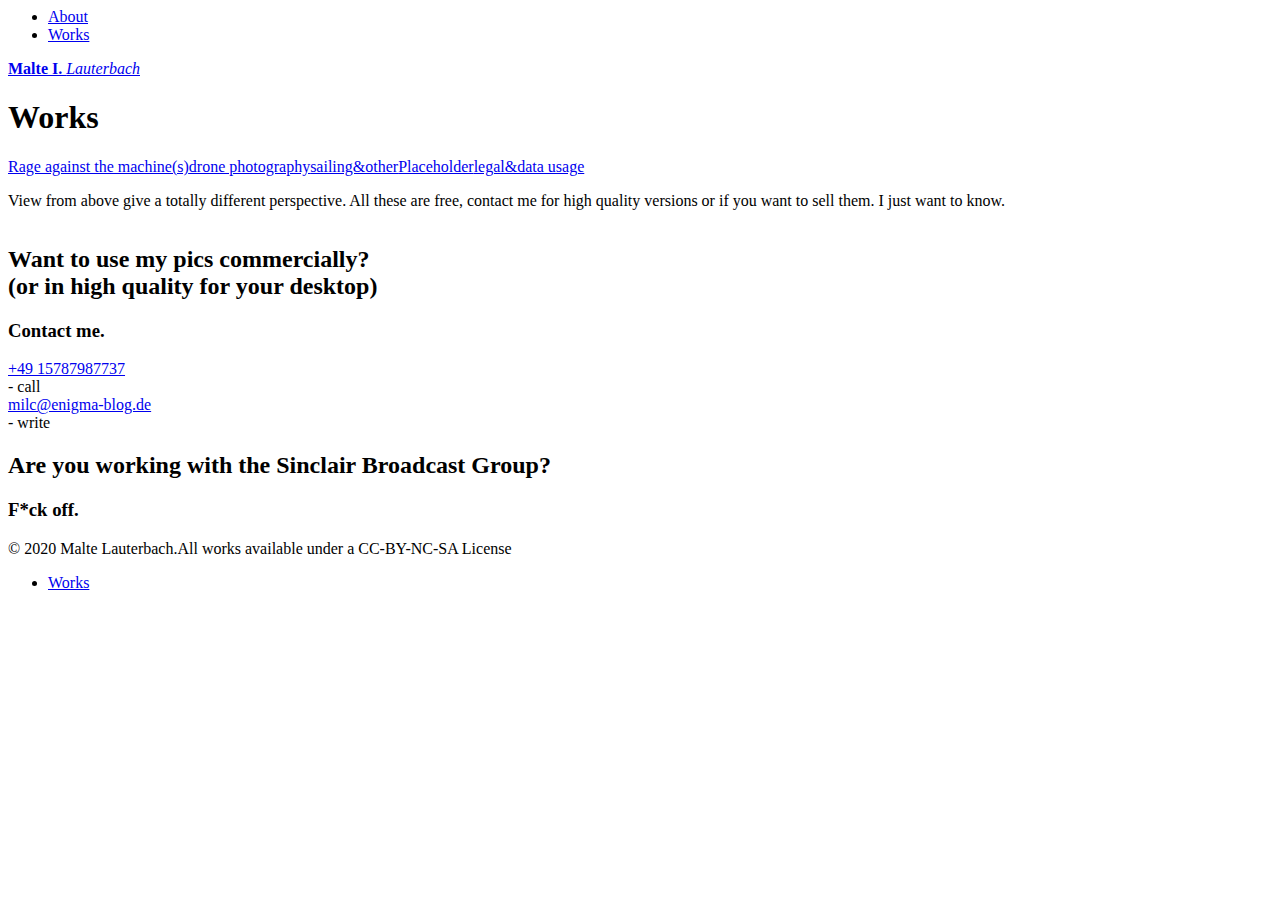
==== commit 498df179: "fixed slidehgsow from showing wrong directory" ====
--- a/works/drone.html
+++ b/works/drone.html
@@ -6,7 +6,7 @@
   <meta content="width=device-width, initial-scale=1" name="viewport" />
   <meta content="Webflow" name="generator" />
   <link
-    href="/works.css"
+    href="/css/works.css"
     rel="stylesheet"
     type="text/css"
   />
@@ -133,33 +133,7 @@
                     alt=""
                     class="lightbox-thumb"
                   />
-                  <script type="application/json" class="w-json">
-                    {
-                      "items": [
-                        {
-                          "type": "image",
-                          "_id": "5fc105194a77e5aea7f9e694",
-                          "fileName": "pexels-photo-5882683.jpeg",
-                          "origFileName": "pexels-photo-5882683.jpeg",
-                          "width": 2250,
-                          "height": 1500,
-                          "fileSize": 203231,
-                          "url": "https://uploads-ssl.webflow.com/601714ba9db9565a1b991287/601714ba33d41adf647cd6cd_pexels-photo-5882683.jpeg"
-                        },
-                        {
-                          "type": "image",
-                          "_id": "593faa177ac55b34a33fb63a",
-                          "fileName": "593faa177ac55b34a33fb63a_interyer.jpg",
-                          "origFileName": "interyer.jpg",
-                          "width": 1920,
-                          "height": 1275,
-                          "fileSize": 238088,
-                          "url": "https://uploads-ssl.webflow.com/593faa167ac55b34a33fb61e/593faa177ac55b34a33fb63a_interyer.jpg"
-                        }
-                      ],
-                      "group": "Office"
-                    }
-                  </script></a
+                 </a
                 >
               </div>
               <div class="potfolio-photo-block">
@@ -180,34 +154,7 @@
                     alt=""
                     class="lightbox-thumb"
                   />
-                  <script type="application/json" class="w-json">
-                    {
-                      "items": [
-                        {
-                          "type": "image",
-                          "_id": "5fc105874edc55053f259cd6",
-                          "fileName": "pexels-photo-5922075.jpeg",
-                          "origFileName": "pexels-photo-5922075.jpeg",
-                          "width": 1000,
-                          "height": 1500,
-                          "fileSize": 88529,
-                          "url": "https://uploads-ssl.webflow.com/601714ba9db9565a1b991287/601714ba33d41aa12e7cd6d0_pexels-photo-5922075.jpeg"
-                        },
-                        {
-                          "type": "image",
-                          "_id": "593faa177ac55b34a33fb63a",
-                          "fileName": "593faa177ac55b34a33fb63a_interyer.jpg",
-                          "origFileName": "interyer.jpg",
-                          "width": 1920,
-                          "height": 1275,
-                          "fileSize": 238088,
-                          "url": "https://uploads-ssl.webflow.com/593faa167ac55b34a33fb61e/593faa177ac55b34a33fb63a_interyer.jpg"
-                        }
-                      ],
-                      "group": "Office"
-                    }
-                  </script></a
-                >
+                  </a>
               </div>
               <div class="potfolio-photo-block">
                 <a
@@ -226,33 +173,7 @@
                     alt=""
                     class="lightbox-thumb"
                   />
-                  <script type="application/json" class="w-json">
-                    {
-                      "items": [
-                        {
-                          "type": "image",
-                          "_id": "5fc105608f82d87f665f872b",
-                          "fileName": "pexels-photo-2451566.jpeg",
-                          "origFileName": "pexels-photo-2451566.jpeg",
-                          "width": 2250,
-                          "height": 1500,
-                          "fileSize": 537095,
-                          "url": "https://uploads-ssl.webflow.com/601714ba9db9565a1b991287/601714ba33d41ab18a7cd6cf_pexels-photo-2451566.jpeg"
-                        },
-                        {
-                          "type": "image",
-                          "_id": "593faa177ac55b34a33fb63a",
-                          "fileName": "593faa177ac55b34a33fb63a_interyer.jpg",
-                          "origFileName": "interyer.jpg",
-                          "width": 1920,
-                          "height": 1275,
-                          "fileSize": 238088,
-                          "url": "https://uploads-ssl.webflow.com/593faa167ac55b34a33fb61e/593faa177ac55b34a33fb63a_interyer.jpg"
-                        }
-                      ],
-                      "group": "Office"
-                    }
-                  </script></a
+                  </a
                 >
               </div>
             </div>
@@ -278,33 +199,7 @@
                     alt=""
                     class="lightbox-thumb"
                   />
-                  <script type="application/json" class="w-json">
-                    {
-                      "items": [
-                        {
-                          "type": "image",
-                          "_id": "5fc105559d2e7a9970273f6a",
-                          "fileName": "pexels-photo-5922680.jpeg",
-                          "origFileName": "pexels-photo-5922680.jpeg",
-                          "width": 1000,
-                          "height": 1500,
-                          "fileSize": 156248,
-                          "url": "https://uploads-ssl.webflow.com/601714ba9db9565a1b991287/601714ba33d41ae1be7cd6ce_pexels-photo-5922680.jpeg"
-                        },
-                        {
-                          "type": "image",
-                          "_id": "593faa177ac55b34a33fb63a",
-                          "fileName": "593faa177ac55b34a33fb63a_interyer.jpg",
-                          "origFileName": "interyer.jpg",
-                          "width": 1920,
-                          "height": 1275,
-                          "fileSize": 238088,
-                          "url": "https://uploads-ssl.webflow.com/593faa167ac55b34a33fb61e/593faa177ac55b34a33fb63a_interyer.jpg"
-                        }
-                      ],
-                      "group": "Office"
-                    }
-                  </script></a
+                  </a
                 >
               </div>
               <div class="potfolio-photo-block">
@@ -324,34 +219,7 @@
                     alt=""
                     class="lightbox-thumb"
                   />
-                  <script type="application/json" class="w-json">
-                    {
-                      "items": [
-                        {
-                          "width": 2250,
-                          "caption": "",
-                          "height": 1500,
-                          "fileName": "pexels-photo-3845946.jpeg",
-                          "origFileName": "pexels-photo-3845946.jpeg",
-                          "url": "https://uploads-ssl.webflow.com/601714ba9db9565a1b991287/601714ba33d41a47cc7cd6d2_pexels-photo-3845946.jpeg",
-                          "_id": "5fc105edf585398366866435",
-                          "type": "image",
-                          "fileSize": 247147
-                        },
-                        {
-                          "type": "image",
-                          "_id": "593faa177ac55b34a33fb63a",
-                          "fileName": "593faa177ac55b34a33fb63a_interyer.jpg",
-                          "origFileName": "interyer.jpg",
-                          "width": 1920,
-                          "height": 1275,
-                          "fileSize": 238088,
-                          "url": "https://uploads-ssl.webflow.com/593faa167ac55b34a33fb61e/593faa177ac55b34a33fb63a_interyer.jpg"
-                        }
-                      ],
-                      "group": "Office"
-                    }
-                  </script></a
+                 </a
                 >
               </div>
               <div class="potfolio-photo-block">
@@ -371,34 +239,7 @@
                     alt=""
                     class="lightbox-thumb"
                   />
-                  <script type="application/json" class="w-json">
-                    {
-                      "items": [
-                        {
-                          "width": 2250,
-                          "caption": "",
-                          "height": 1500,
-                          "fileName": "pexels-photo-2760289.jpeg",
-                          "origFileName": "pexels-photo-2760289.jpeg",
-                          "url": "https://uploads-ssl.webflow.com/601714ba9db9565a1b991287/601714ba33d41a7d277cd6d1_pexels-photo-2760289.jpeg",
-                          "_id": "5fc105c4e509f31383cf4cb1",
-                          "type": "image",
-                          "fileSize": 323569
-                        },
-                        {
-                          "type": "image",
-                          "_id": "593faa177ac55b34a33fb63a",
-                          "fileName": "593faa177ac55b34a33fb63a_interyer.jpg",
-                          "origFileName": "interyer.jpg",
-                          "width": 1920,
-                          "height": 1275,
-                          "fileSize": 238088,
-                          "url": "https://uploads-ssl.webflow.com/593faa167ac55b34a33fb61e/593faa177ac55b34a33fb63a_interyer.jpg"
-                        }
-                      ],
-                      "group": "Office"
-                    }
-                  </script></a
+                  </a
                 >
               </div>
             </div>
@@ -421,67 +262,15 @@
                     alt=""
                     class="lightbox-thumb"
                   />
-                  <script type="application/json" class="w-json">
-                    {
-                      "items": [
-                        {
-                          "type": "image",
-                          "_id": "5fc105194a77e5aea7f9e694",
-                          "fileName": "pexels-photo-5882683.jpeg",
-                          "origFileName": "pexels-photo-5882683.jpeg",
-                          "width": 2250,
-                          "height": 1500,
-                          "fileSize": 203231,
-                          "url": "https://uploads-ssl.webflow.com/601714ba9db9565a1b991287/601714ba33d41adf647cd6cd_pexels-photo-5882683.jpeg"
-                        },
-                        {
-                          "type": "image",
-                          "_id": "593faa177ac55b34a33fb63a",
-                          "fileName": "593faa177ac55b34a33fb63a_interyer.jpg",
-                          "origFileName": "interyer.jpg",
-                          "width": 1920,
-                          "height": 1275,
-                          "fileSize": 238088,
-                          "url": "https://uploads-ssl.webflow.com/593faa167ac55b34a33fb61e/593faa177ac55b34a33fb63a_interyer.jpg"
-                        }
-                      ],
-                      "group": "Office"
-                    }
-                  </script></a
-                >
-              </div>
-              <div class="potfolio-photo-block">
-                <a
-                  href="#"
-                  data-ix="lightbox-thumb"
-                  class="lightbox-link w-inline-block w-lightbox"
-                  ><script type="application/json" class="w-json">
-                    {
-                      "items": [
-                        {
-                          "type": "image",
-                          "_id": "5fc105874edc55053f259cd6",
-                          "fileName": "pexels-photo-5922075.jpeg",
-                          "origFileName": "pexels-photo-5922075.jpeg",
-                          "width": 1000,
-                          "height": 1500,
-                          "fileSize": 88529,
-                          "url": "https://uploads-ssl.webflow.com/601714ba9db9565a1b991287/601714ba33d41aa12e7cd6d0_pexels-photo-5922075.jpeg"
-                        },
-                        {
-                          "type": "image",
-                          "_id": "593faa177ac55b34a33fb63a",
-                          "fileName": "593faa177ac55b34a33fb63a_interyer.jpg",
-                          "origFileName": "interyer.jpg",
-                          "width": 1920,
-                          "height": 1275,
-                          "fileSize": 238088,
-                          "url": "https://uploads-ssl.webflow.com/593faa167ac55b34a33fb61e/593faa177ac55b34a33fb63a_interyer.jpg"
-                        }
-                      ],
-                      "group": "Office"
-                    }
-                  </script></a
+                 </a
+                >
+              </div>
+              <div class="potfolio-photo-block">
+                <a
+                  href="#"
+                  data-ix="lightbox-thumb"
+                  class="lightbox-link w-inline-block w-lightbox"
+                  ></a
                 >
               </div>
               <div class="potfolio-photo-block">
@@ -501,33 +290,7 @@
                     alt=""
                     class="lightbox-thumb"
                   />
-                  <script type="application/json" class="w-json">
-                    {
-                      "items": [
-                        {
-                          "type": "image",
-                          "_id": "5fc105608f82d87f665f872b",
-                          "fileName": "pexels-photo-2451566.jpeg",
-                          "origFileName": "pexels-photo-2451566.jpeg",
-                          "width": 2250,
-                          "height": 1500,
-                          "fileSize": 537095,
-                          "url": "https://uploads-ssl.webflow.com/601714ba9db9565a1b991287/601714ba33d41ab18a7cd6cf_pexels-photo-2451566.jpeg"
-                        },
-                        {
-                          "type": "image",
-                          "_id": "593faa177ac55b34a33fb63a",
-                          "fileName": "593faa177ac55b34a33fb63a_interyer.jpg",
-                          "origFileName": "interyer.jpg",
-                          "width": 1920,
-                          "height": 1275,
-                          "fileSize": 238088,
-                          "url": "https://uploads-ssl.webflow.com/593faa167ac55b34a33fb61e/593faa177ac55b34a33fb63a_interyer.jpg"
-                        }
-                      ],
-                      "group": "Office"
-                    }
-                  </script></a
+                  </a
                 >
               </div>
             </div>
@@ -551,103 +314,24 @@
                     alt=""
                     class="lightbox-thumb"
                   />
-                  <script type="application/json" class="w-json">
-                    {
-                      "items": [
-                        {
-                          "type": "image",
-                          "_id": "5fc105559d2e7a9970273f6a",
-                          "fileName": "pexels-photo-5922680.jpeg",
-                          "origFileName": "pexels-photo-5922680.jpeg",
-                          "width": 1000,
-                          "height": 1500,
-                          "fileSize": 156248,
-                          "url": "https://uploads-ssl.webflow.com/601714ba9db9565a1b991287/601714ba33d41ae1be7cd6ce_pexels-photo-5922680.jpeg"
-                        },
-                        {
-                          "type": "image",
-                          "_id": "593faa177ac55b34a33fb63a",
-                          "fileName": "593faa177ac55b34a33fb63a_interyer.jpg",
-                          "origFileName": "interyer.jpg",
-                          "width": 1920,
-                          "height": 1275,
-                          "fileSize": 238088,
-                          "url": "https://uploads-ssl.webflow.com/593faa167ac55b34a33fb61e/593faa177ac55b34a33fb63a_interyer.jpg"
-                        }
-                      ],
-                      "group": "Office"
-                    }
-                  </script></a
-                >
-              </div>
-              <div class="potfolio-photo-block">
-                <a
-                  href="#"
-                  data-ix="lightbox-thumb"
-                  class="lightbox-link w-inline-block w-lightbox"
-                  ><script type="application/json" class="w-json">
-                    {
-                      "items": [
-                        {
-                          "width": 2250,
-                          "caption": "",
-                          "height": 1500,
-                          "fileName": "pexels-photo-3845946.jpeg",
-                          "origFileName": "pexels-photo-3845946.jpeg",
-                          "url": "https://uploads-ssl.webflow.com/601714ba9db9565a1b991287/601714ba33d41a47cc7cd6d2_pexels-photo-3845946.jpeg",
-                          "_id": "5fc105edf585398366866435",
-                          "type": "image",
-                          "fileSize": 247147
-                        },
-                        {
-                          "type": "image",
-                          "_id": "593faa177ac55b34a33fb63a",
-                          "fileName": "593faa177ac55b34a33fb63a_interyer.jpg",
-                          "origFileName": "interyer.jpg",
-                          "width": 1920,
-                          "height": 1275,
-                          "fileSize": 238088,
-                          "url": "https://uploads-ssl.webflow.com/593faa167ac55b34a33fb61e/593faa177ac55b34a33fb63a_interyer.jpg"
-                        }
-                      ],
-                      "group": "Office"
-                    }
-                  </script></a
-                >
-              </div>
-              <div class="potfolio-photo-block">
-                <a
-                  href="#"
-                  data-ix="lightbox-thumb"
-                  class="lightbox-link w-inline-block w-lightbox"
-                  ><script type="application/json" class="w-json">
-                    {
-                      "items": [
-                        {
-                          "width": 2250,
-                          "caption": "",
-                          "height": 1500,
-                          "fileName": "pexels-photo-2760289.jpeg",
-                          "origFileName": "pexels-photo-2760289.jpeg",
-                          "url": "https://uploads-ssl.webflow.com/601714ba9db9565a1b991287/601714ba33d41a7d277cd6d1_pexels-photo-2760289.jpeg",
-                          "_id": "5fc105c4e509f31383cf4cb1",
-                          "type": "image",
-                          "fileSize": 323569
-                        },
-                        {
-                          "type": "image",
-                          "_id": "593faa177ac55b34a33fb63a",
-                          "fileName": "593faa177ac55b34a33fb63a_interyer.jpg",
-                          "origFileName": "interyer.jpg",
-                          "width": 1920,
-                          "height": 1275,
-                          "fileSize": 238088,
-                          "url": "https://uploads-ssl.webflow.com/593faa167ac55b34a33fb61e/593faa177ac55b34a33fb63a_interyer.jpg"
-                        }
-                      ],
-                      "group": "Office"
-                    }
-                  </script></a
+                  </a
+                >
+              </div>
+              <div class="potfolio-photo-block">
+                <a
+                  href="#"
+                  data-ix="lightbox-thumb"
+                  class="lightbox-link w-inline-block w-lightbox"
+                  ></a
+                >
+              </div>
+              <div class="potfolio-photo-block">
+                <a
+                  href="#"
+                  data-ix="lightbox-thumb"
+                  class="lightbox-link w-inline-block w-lightbox"
+                  >
+                  </a
                 >
               </div>
             </div>
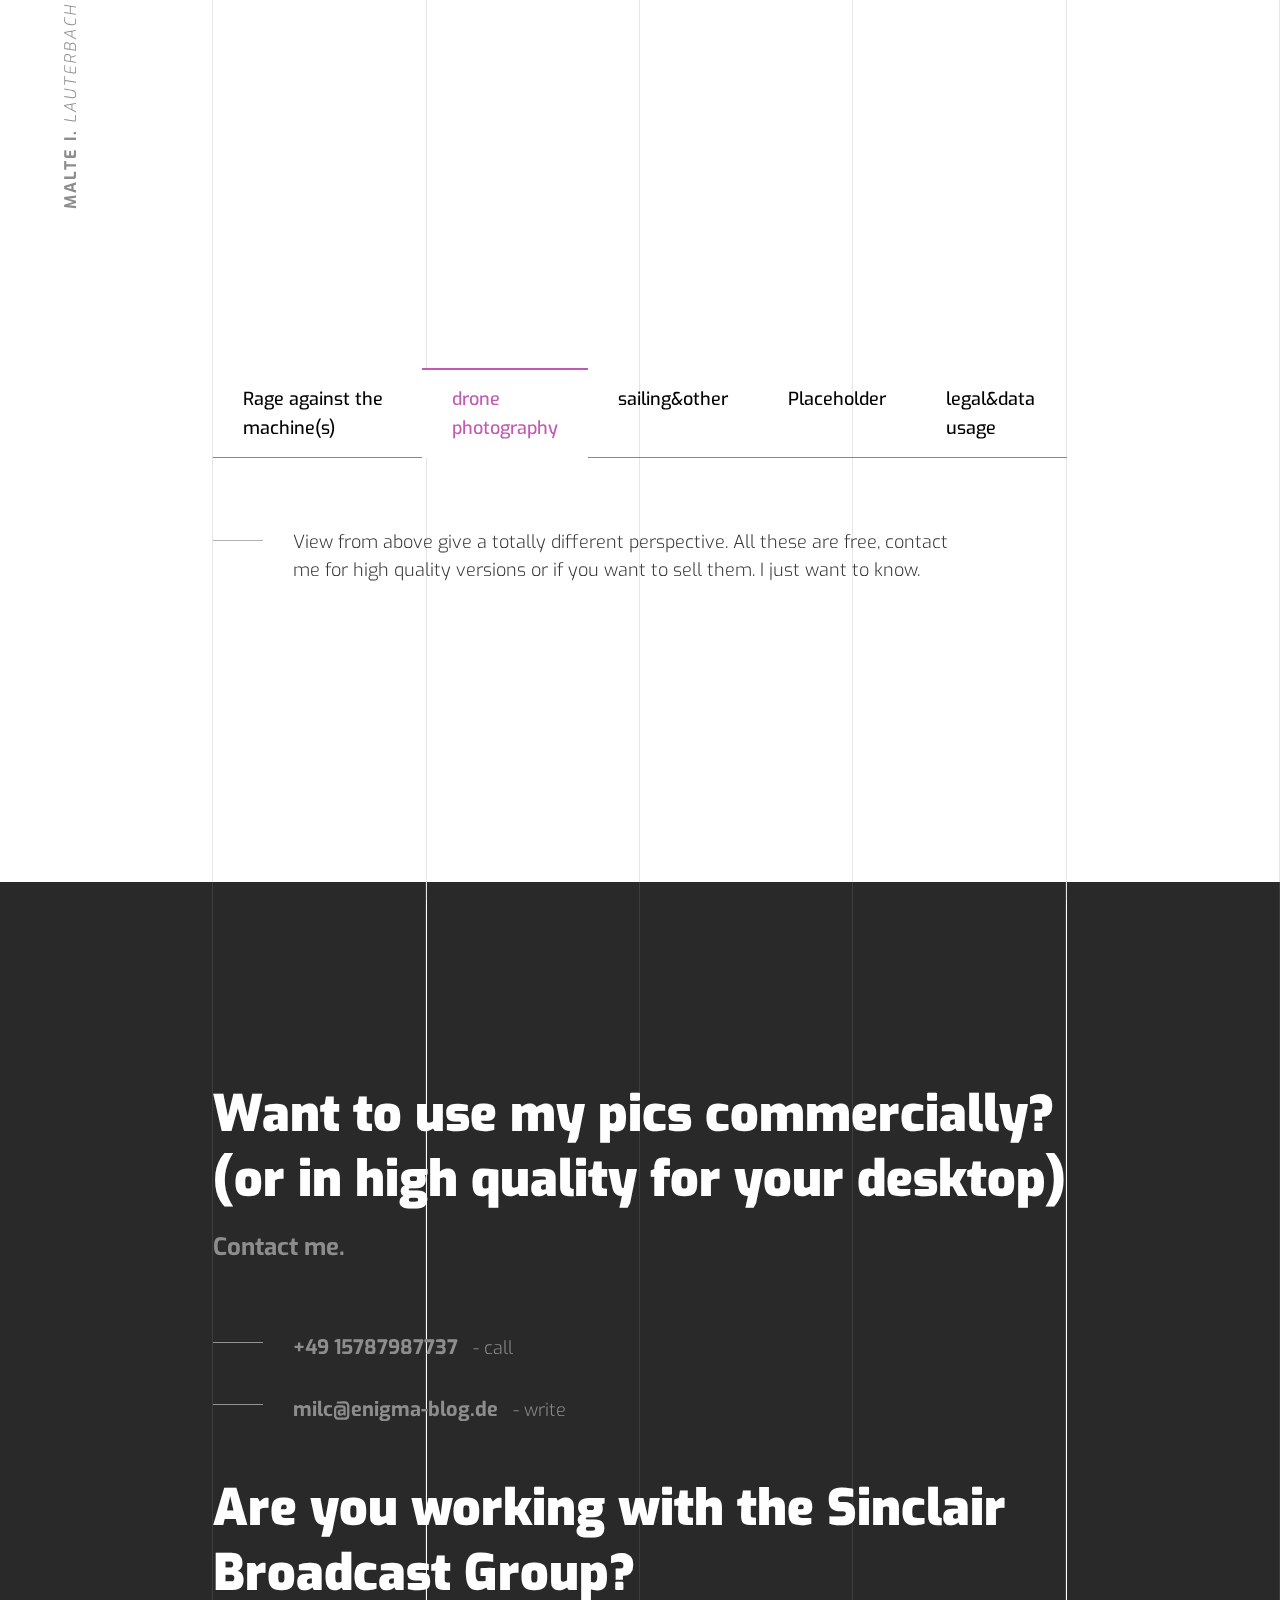
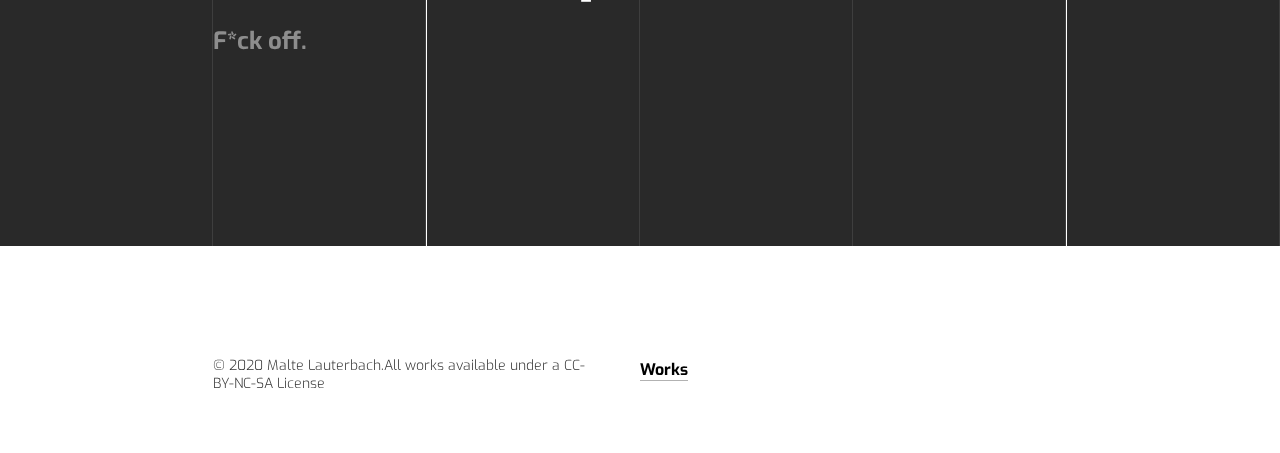
==== commit 3c6534f6: "fixed works.css from not existing" ====
--- a/works/drone.html
+++ b/works/drone.html
@@ -6,7 +6,7 @@
   <meta content="width=device-width, initial-scale=1" name="viewport" />
   <meta content="Webflow" name="generator" />
   <link
-    href="/css/works.css"
+    href="/works/css/works.css"
     rel="stylesheet"
     type="text/css"
   />
--- a/works/css/works.css
+++ b/works/css/works.css
@@ -0,0 +1,3405 @@
+/* Generated on: Mon Feb 01 2021 19:52:10 GMT+0000 (Coordinated Universal Time) */
+/* ==========================================================================
+   normalize.css v3.0.3 | MIT License | github.com/necolas/normalize.css 
+   ========================================================================== */
+/*! normalize.css v3.0.3 | MIT License | github.com/necolas/normalize.css */
+html {
+  font-family: sans-serif;
+  -ms-text-size-adjust: 100%;
+  -webkit-text-size-adjust: 100%;
+}
+body {
+  margin: 0;
+}
+article,
+aside,
+details,
+figcaption,
+figure,
+footer,
+header,
+hgroup,
+main,
+menu,
+nav,
+section,
+summary {
+  display: block;
+}
+audio,
+canvas,
+progress,
+video {
+  display: inline-block;
+  vertical-align: baseline;
+}
+audio:not([controls]) {
+  display: none;
+  height: 0;
+}
+[hidden],
+template {
+  display: none;
+}
+a {
+  background-color: transparent;
+}
+a:active,
+a:hover {
+  outline: 0;
+}
+abbr[title] {
+  border-bottom: 1px dotted;
+}
+b,
+strong {
+  font-weight: bold;
+}
+dfn {
+  font-style: italic;
+}
+h1 {
+  font-size: 2em;
+  margin: 0.67em 0;
+}
+mark {
+  background: #ff0;
+  color: #000;
+}
+small {
+  font-size: 80%;
+}
+sub,
+sup {
+  font-size: 75%;
+  line-height: 0;
+  position: relative;
+  vertical-align: baseline;
+}
+sup {
+  top: -0.5em;
+}
+sub {
+  bottom: -0.25em;
+}
+img {
+  border: 0;
+}
+svg:not(:root) {
+  overflow: hidden;
+}
+figure {
+  margin: 1em 40px;
+}
+hr {
+  box-sizing: content-box;
+  height: 0;
+}
+pre {
+  overflow: auto;
+}
+code,
+kbd,
+pre,
+samp {
+  font-family: monospace, monospace;
+  font-size: 1em;
+}
+button,
+input,
+optgroup,
+select,
+textarea {
+  color: inherit;
+  font: inherit;
+  margin: 0;
+}
+button {
+  overflow: visible;
+}
+button,
+select {
+  text-transform: none;
+}
+button,
+html input[type="button"],
+input[type="reset"] {
+  -webkit-appearance: button;
+  cursor: pointer;
+}
+button[disabled],
+html input[disabled] {
+  cursor: default;
+}
+button::-moz-focus-inner,
+input::-moz-focus-inner {
+  border: 0;
+  padding: 0;
+}
+input {
+  line-height: normal;
+}
+input[type="checkbox"],
+input[type="radio"] {
+  box-sizing: border-box;
+  padding: 0;
+}
+input[type="number"]::-webkit-inner-spin-button,
+input[type="number"]::-webkit-outer-spin-button {
+  height: auto;
+}
+input[type="search"] {
+  -webkit-appearance: none;
+}
+input[type="search"]::-webkit-search-cancel-button,
+input[type="search"]::-webkit-search-decoration {
+  -webkit-appearance: none;
+}
+fieldset {
+  border: 1px solid #c0c0c0;
+  margin: 0 2px;
+  padding: 0.35em 0.625em 0.75em;
+}
+legend {
+  border: 0;
+  padding: 0;
+}
+textarea {
+  overflow: auto;
+}
+optgroup {
+  font-weight: bold;
+}
+table {
+  border-collapse: collapse;
+  border-spacing: 0;
+}
+td,
+th {
+  padding: 0;
+}
+
+/* ==========================================================================
+   Start of base Webflow CSS - If you're looking for some ultra-clean CSS, skip the boilerplate and see the unminified code below.
+   ========================================================================== */
+@font-face {
+  font-family: "webflow-icons";
+  src: url("[data-uri]")
+    format("truetype");
+  font-weight: normal;
+  font-style: normal;
+}
+[class^="w-icon-"],
+[class*=" w-icon-"] {
+  font-family: "webflow-icons" !important;
+  speak: none;
+  font-style: normal;
+  font-weight: normal;
+  font-variant: normal;
+  text-transform: none;
+  line-height: 1;
+  -webkit-font-smoothing: antialiased;
+  -moz-osx-font-smoothing: grayscale;
+}
+.w-icon-slider-right:before {
+  content: "\e600";
+}
+.w-icon-slider-left:before {
+  content: "\e601";
+}
+.w-icon-nav-menu:before {
+  content: "\e602";
+}
+.w-icon-arrow-down:before,
+.w-icon-dropdown-toggle:before {
+  content: "\e603";
+}
+.w-icon-file-upload-remove:before {
+  content: "\e900";
+}
+.w-icon-file-upload-icon:before {
+  content: "\e903";
+}
+* {
+  -webkit-box-sizing: border-box;
+  -moz-box-sizing: border-box;
+  box-sizing: border-box;
+}
+html {
+  height: 100%;
+}
+body {
+  margin: 0;
+  min-height: 100%;
+  background-color: #fff;
+  font-family: Arial, sans-serif;
+  font-size: 14px;
+  line-height: 20px;
+  color: #333;
+}
+img {
+  max-width: 100%;
+  vertical-align: middle;
+  display: inline-block;
+}
+html.w-mod-touch * {
+  background-attachment: scroll !important;
+}
+.w-block {
+  display: block;
+}
+.w-inline-block {
+  max-width: 100%;
+  display: inline-block;
+}
+.w-clearfix:before,
+.w-clearfix:after {
+  content: " ";
+  display: table;
+  grid-column-start: 1;
+  grid-row-start: 1;
+  grid-column-end: 2;
+  grid-row-end: 2;
+}
+.w-clearfix:after {
+  clear: both;
+}
+.w-hidden {
+  display: none;
+}
+.w-button {
+  display: inline-block;
+  padding: 9px 15px;
+  background-color: #3898ec;
+  color: white;
+  border: 0;
+  line-height: inherit;
+  text-decoration: none;
+  cursor: pointer;
+  border-radius: 0;
+}
+input.w-button {
+  -webkit-appearance: button;
+}
+html[data-w-dynpage] [data-w-cloak] {
+  color: transparent !important;
+}
+.w-webflow-badge,
+.w-webflow-badge * {
+  position: static;
+  left: auto;
+  top: auto;
+  right: auto;
+  bottom: auto;
+  z-index: auto;
+  display: block;
+  visibility: visible;
+  overflow: visible;
+  overflow-x: visible;
+  overflow-y: visible;
+  box-sizing: border-box;
+  width: auto;
+  height: auto;
+  max-height: none;
+  max-width: none;
+  min-height: 0;
+  min-width: 0;
+  margin: 0;
+  padding: 0;
+  float: none;
+  clear: none;
+  border: 0 none transparent;
+  border-radius: 0;
+  background: none;
+  background-image: none;
+  background-position: 0 0;
+  background-size: auto auto;
+  background-repeat: repeat;
+  background-origin: padding-box;
+  background-clip: border-box;
+  background-attachment: scroll;
+  background-color: transparent;
+  box-shadow: none;
+  opacity: 1;
+  transform: none;
+  transition: none;
+  direction: ltr;
+  font-family: inherit;
+  font-weight: inherit;
+  color: inherit;
+  font-size: inherit;
+  line-height: inherit;
+  font-style: inherit;
+  font-variant: inherit;
+  text-align: inherit;
+  letter-spacing: inherit;
+  text-decoration: inherit;
+  text-indent: 0;
+  text-transform: inherit;
+  list-style-type: disc;
+  text-shadow: none;
+  font-smoothing: auto;
+  vertical-align: baseline;
+  cursor: inherit;
+  white-space: inherit;
+  word-break: normal;
+  word-spacing: normal;
+  word-wrap: normal;
+}
+.w-webflow-badge {
+  position: fixed !important;
+  display: inline-block !important;
+  visibility: visible !important;
+  z-index: 2147483647 !important;
+  top: auto !important;
+  right: 12px !important;
+  bottom: 12px !important;
+  left: auto !important;
+  color: #aaadb0 !important;
+  background-color: #fff !important;
+  border-radius: 3px !important;
+  padding: 6px 8px 6px 6px !important;
+  font-size: 12px !important;
+  opacity: 1 !important;
+  line-height: 14px !important;
+  text-decoration: none !important;
+  transform: none !important;
+  margin: 0 !important;
+  width: auto !important;
+  height: auto !important;
+  overflow: visible !important;
+  white-space: nowrap;
+  box-shadow: 0 0 0 1px rgba(0, 0, 0, 0.1), 0 1px 3px rgba(0, 0, 0, 0.1);
+  cursor: pointer;
+}
+.w-webflow-badge > img {
+  display: inline-block !important;
+  visibility: visible !important;
+  opacity: 1 !important;
+  vertical-align: middle !important;
+}
+h1,
+h2,
+h3,
+h4,
+h5,
+h6 {
+  font-weight: bold;
+  margin-bottom: 10px;
+}
+h1 {
+  font-size: 38px;
+  line-height: 44px;
+  margin-top: 20px;
+}
+h2 {
+  font-size: 32px;
+  line-height: 36px;
+  margin-top: 20px;
+}
+h3 {
+  font-size: 24px;
+  line-height: 30px;
+  margin-top: 20px;
+}
+h4 {
+  font-size: 18px;
+  line-height: 24px;
+  margin-top: 10px;
+}
+h5 {
+  font-size: 14px;
+  line-height: 20px;
+  margin-top: 10px;
+}
+h6 {
+  font-size: 12px;
+  line-height: 18px;
+  margin-top: 10px;
+}
+p {
+  margin-top: 0;
+  margin-bottom: 10px;
+}
+blockquote {
+  margin: 0 0 10px 0;
+  padding: 10px 20px;
+  border-left: 5px solid #e2e2e2;
+  font-size: 18px;
+  line-height: 22px;
+}
+figure {
+  margin: 0;
+  margin-bottom: 10px;
+}
+figcaption {
+  margin-top: 5px;
+  text-align: center;
+}
+ul,
+ol {
+  margin-top: 0;
+  margin-bottom: 10px;
+  padding-left: 40px;
+}
+.w-list-unstyled {
+  padding-left: 0;
+  list-style: none;
+}
+.w-embed:before,
+.w-embed:after {
+  content: " ";
+  display: table;
+  grid-column-start: 1;
+  grid-row-start: 1;
+  grid-column-end: 2;
+  grid-row-end: 2;
+}
+.w-embed:after {
+  clear: both;
+}
+.w-video {
+  width: 100%;
+  position: relative;
+  padding: 0;
+}
+.w-video iframe,
+.w-video object,
+.w-video embed {
+  position: absolute;
+  top: 0;
+  left: 0;
+  width: 100%;
+  height: 100%;
+}
+fieldset {
+  padding: 0;
+  margin: 0;
+  border: 0;
+}
+button,
+html input[type="button"],
+input[type="reset"] {
+  border: 0;
+  cursor: pointer;
+  -webkit-appearance: button;
+}
+.w-form {
+  margin: 0 0 15px;
+}
+.w-form-done {
+  display: none;
+  padding: 20px;
+  text-align: center;
+  background-color: #dddddd;
+}
+.w-form-fail {
+  display: none;
+  margin-top: 10px;
+  padding: 10px;
+  background-color: #ffdede;
+}
+label {
+  display: block;
+  margin-bottom: 5px;
+  font-weight: bold;
+}
+.w-input,
+.w-select {
+  display: block;
+  width: 100%;
+  height: 38px;
+  padding: 8px 12px;
+  margin-bottom: 10px;
+  font-size: 14px;
+  line-height: 1.42857143;
+  color: #333333;
+  vertical-align: middle;
+  background-color: #ffffff;
+  border: 1px solid #cccccc;
+}
+.w-input:-moz-placeholder,
+.w-select:-moz-placeholder {
+  color: #999;
+}
+.w-input::-moz-placeholder,
+.w-select::-moz-placeholder {
+  color: #999;
+  opacity: 1;
+}
+.w-input:-ms-input-placeholder,
+.w-select:-ms-input-placeholder {
+  color: #999;
+}
+.w-input::-webkit-input-placeholder,
+.w-select::-webkit-input-placeholder {
+  color: #999;
+}
+.w-input:focus,
+.w-select:focus {
+  border-color: #3898ec;
+  outline: 0;
+}
+.w-input[disabled],
+.w-select[disabled],
+.w-input[readonly],
+.w-select[readonly],
+fieldset[disabled] .w-input,
+fieldset[disabled] .w-select {
+  cursor: not-allowed;
+  background-color: #eeeeee;
+}
+textarea.w-input,
+textarea.w-select {
+  height: auto;
+}
+.w-select {
+  background-color: #f3f3f3;
+}
+.w-select[multiple] {
+  height: auto;
+}
+.w-form-label {
+  display: inline-block;
+  cursor: pointer;
+  font-weight: normal;
+  margin-bottom: 0;
+}
+.w-radio {
+  display: block;
+  margin-bottom: 5px;
+  padding-left: 20px;
+}
+.w-radio:before,
+.w-radio:after {
+  content: " ";
+  display: table;
+  grid-column-start: 1;
+  grid-row-start: 1;
+  grid-column-end: 2;
+  grid-row-end: 2;
+}
+.w-radio:after {
+  clear: both;
+}
+.w-radio-input {
+  margin: 4px 0 0;
+  margin-top: 1px \9;
+  line-height: normal;
+  float: left;
+  margin-left: -20px;
+}
+.w-radio-input {
+  margin-top: 3px;
+}
+.w-file-upload {
+  display: block;
+  margin-bottom: 10px;
+}
+.w-file-upload-input {
+  width: 0.1px;
+  height: 0.1px;
+  opacity: 0;
+  overflow: hidden;
+  position: absolute;
+  z-index: -100;
+}
+.w-file-upload-default,
+.w-file-upload-uploading,
+.w-file-upload-success {
+  display: inline-block;
+  color: #333333;
+}
+.w-file-upload-error {
+  display: block;
+  margin-top: 10px;
+}
+.w-file-upload-default.w-hidden,
+.w-file-upload-uploading.w-hidden,
+.w-file-upload-error.w-hidden,
+.w-file-upload-success.w-hidden {
+  display: none;
+}
+.w-file-upload-uploading-btn {
+  display: flex;
+  font-size: 14px;
+  font-weight: normal;
+  cursor: pointer;
+  margin: 0;
+  padding: 8px 12px;
+  border: 1px solid #cccccc;
+  background-color: #fafafa;
+}
+.w-file-upload-file {
+  display: flex;
+  flex-grow: 1;
+  justify-content: space-between;
+  margin: 0;
+  padding: 8px 9px 8px 11px;
+  border: 1px solid #cccccc;
+  background-color: #fafafa;
+}
+.w-file-upload-file-name {
+  font-size: 14px;
+  font-weight: normal;
+  display: block;
+}
+.w-file-remove-link {
+  margin-top: 3px;
+  margin-left: 10px;
+  width: auto;
+  height: auto;
+  padding: 3px;
+  display: block;
+  cursor: pointer;
+}
+.w-icon-file-upload-remove {
+  margin: auto;
+  font-size: 10px;
+}
+.w-file-upload-error-msg {
+  display: inline-block;
+  color: #ea384c;
+  padding: 2px 0;
+}
+.w-file-upload-info {
+  display: inline-block;
+  line-height: 38px;
+  padding: 0 12px;
+}
+.w-file-upload-label {
+  display: inline-block;
+  font-size: 14px;
+  font-weight: normal;
+  cursor: pointer;
+  margin: 0;
+  padding: 8px 12px;
+  border: 1px solid #cccccc;
+  background-color: #fafafa;
+}
+.w-icon-file-upload-icon,
+.w-icon-file-upload-uploading {
+  display: inline-block;
+  margin-right: 8px;
+  width: 20px;
+}
+.w-icon-file-upload-uploading {
+  height: 20px;
+}
+.w-container {
+  margin-left: auto;
+  margin-right: auto;
+  max-width: 940px;
+}
+.w-container:before,
+.w-container:after {
+  content: " ";
+  display: table;
+  grid-column-start: 1;
+  grid-row-start: 1;
+  grid-column-end: 2;
+  grid-row-end: 2;
+}
+.w-container:after {
+  clear: both;
+}
+.w-container .w-row {
+  margin-left: -10px;
+  margin-right: -10px;
+}
+.w-row:before,
+.w-row:after {
+  content: " ";
+  display: table;
+  grid-column-start: 1;
+  grid-row-start: 1;
+  grid-column-end: 2;
+  grid-row-end: 2;
+}
+.w-row:after {
+  clear: both;
+}
+.w-row .w-row {
+  margin-left: 0;
+  margin-right: 0;
+}
+.w-col {
+  position: relative;
+  float: left;
+  width: 100%;
+  min-height: 1px;
+  padding-left: 10px;
+  padding-right: 10px;
+}
+.w-col .w-col {
+  padding-left: 0;
+  padding-right: 0;
+}
+.w-col-1 {
+  width: 8.33333333%;
+}
+.w-col-2 {
+  width: 16.66666667%;
+}
+.w-col-3 {
+  width: 25%;
+}
+.w-col-4 {
+  width: 33.33333333%;
+}
+.w-col-5 {
+  width: 41.66666667%;
+}
+.w-col-6 {
+  width: 50%;
+}
+.w-col-7 {
+  width: 58.33333333%;
+}
+.w-col-8 {
+  width: 66.66666667%;
+}
+.w-col-9 {
+  width: 75%;
+}
+.w-col-10 {
+  width: 83.33333333%;
+}
+.w-col-11 {
+  width: 91.66666667%;
+}
+.w-col-12 {
+  width: 100%;
+}
+.w-hidden-main {
+  display: none !important;
+}
+@media screen and (max-width: 991px) {
+  .w-container {
+    max-width: 728px;
+  }
+  .w-hidden-main {
+    display: inherit !important;
+  }
+  .w-hidden-medium {
+    display: none !important;
+  }
+  .w-col-medium-1 {
+    width: 8.33333333%;
+  }
+  .w-col-medium-2 {
+    width: 16.66666667%;
+  }
+  .w-col-medium-3 {
+    width: 25%;
+  }
+  .w-col-medium-4 {
+    width: 33.33333333%;
+  }
+  .w-col-medium-5 {
+    width: 41.66666667%;
+  }
+  .w-col-medium-6 {
+    width: 50%;
+  }
+  .w-col-medium-7 {
+    width: 58.33333333%;
+  }
+  .w-col-medium-8 {
+    width: 66.66666667%;
+  }
+  .w-col-medium-9 {
+    width: 75%;
+  }
+  .w-col-medium-10 {
+    width: 83.33333333%;
+  }
+  .w-col-medium-11 {
+    width: 91.66666667%;
+  }
+  .w-col-medium-12 {
+    width: 100%;
+  }
+  .w-col-stack {
+    width: 100%;
+    left: auto;
+    right: auto;
+  }
+}
+@media screen and (max-width: 767px) {
+  .w-hidden-main {
+    display: inherit !important;
+  }
+  .w-hidden-medium {
+    display: inherit !important;
+  }
+  .w-hidden-small {
+    display: none !important;
+  }
+  .w-row,
+  .w-container .w-row {
+    margin-left: 0;
+    margin-right: 0;
+  }
+  .w-col {
+    width: 100%;
+    left: auto;
+    right: auto;
+  }
+  .w-col-small-1 {
+    width: 8.33333333%;
+  }
+  .w-col-small-2 {
+    width: 16.66666667%;
+  }
+  .w-col-small-3 {
+    width: 25%;
+  }
+  .w-col-small-4 {
+    width: 33.33333333%;
+  }
+  .w-col-small-5 {
+    width: 41.66666667%;
+  }
+  .w-col-small-6 {
+    width: 50%;
+  }
+  .w-col-small-7 {
+    width: 58.33333333%;
+  }
+  .w-col-small-8 {
+    width: 66.66666667%;
+  }
+  .w-col-small-9 {
+    width: 75%;
+  }
+  .w-col-small-10 {
+    width: 83.33333333%;
+  }
+  .w-col-small-11 {
+    width: 91.66666667%;
+  }
+  .w-col-small-12 {
+    width: 100%;
+  }
+}
+@media screen and (max-width: 479px) {
+  .w-container {
+    max-width: none;
+  }
+  .w-hidden-main {
+    display: inherit !important;
+  }
+  .w-hidden-medium {
+    display: inherit !important;
+  }
+  .w-hidden-small {
+    display: inherit !important;
+  }
+  .w-hidden-tiny {
+    display: none !important;
+  }
+  .w-col {
+    width: 100%;
+  }
+  .w-col-tiny-1 {
+    width: 8.33333333%;
+  }
+  .w-col-tiny-2 {
+    width: 16.66666667%;
+  }
+  .w-col-tiny-3 {
+    width: 25%;
+  }
+  .w-col-tiny-4 {
+    width: 33.33333333%;
+  }
+  .w-col-tiny-5 {
+    width: 41.66666667%;
+  }
+  .w-col-tiny-6 {
+    width: 50%;
+  }
+  .w-col-tiny-7 {
+    width: 58.33333333%;
+  }
+  .w-col-tiny-8 {
+    width: 66.66666667%;
+  }
+  .w-col-tiny-9 {
+    width: 75%;
+  }
+  .w-col-tiny-10 {
+    width: 83.33333333%;
+  }
+  .w-col-tiny-11 {
+    width: 91.66666667%;
+  }
+  .w-col-tiny-12 {
+    width: 100%;
+  }
+}
+.w-widget {
+  position: relative;
+}
+.w-widget-map {
+  width: 100%;
+  height: 400px;
+}
+.w-widget-map label {
+  width: auto;
+  display: inline;
+}
+.w-widget-map img {
+  max-width: inherit;
+}
+.w-widget-map .gm-style-iw {
+  text-align: center;
+}
+.w-widget-map .gm-style-iw > button {
+  display: none !important;
+}
+.w-widget-twitter {
+  overflow: hidden;
+}
+.w-widget-twitter-count-shim {
+  display: inline-block;
+  vertical-align: top;
+  position: relative;
+  width: 28px;
+  height: 20px;
+  text-align: center;
+  background: white;
+  border: #758696 solid 1px;
+  border-radius: 3px;
+}
+.w-widget-twitter-count-shim * {
+  pointer-events: none;
+  -webkit-user-select: none;
+  -moz-user-select: none;
+  -ms-user-select: none;
+  user-select: none;
+}
+.w-widget-twitter-count-shim .w-widget-twitter-count-inner {
+  position: relative;
+  font-size: 15px;
+  line-height: 12px;
+  text-align: center;
+  color: #999;
+  font-family: serif;
+}
+.w-widget-twitter-count-shim .w-widget-twitter-count-clear {
+  position: relative;
+  display: block;
+}
+.w-widget-twitter-count-shim.w--large {
+  width: 36px;
+  height: 28px;
+}
+.w-widget-twitter-count-shim.w--large .w-widget-twitter-count-inner {
+  font-size: 18px;
+  line-height: 18px;
+}
+.w-widget-twitter-count-shim:not(.w--vertical) {
+  margin-left: 5px;
+  margin-right: 8px;
+}
+.w-widget-twitter-count-shim:not(.w--vertical).w--large {
+  margin-left: 6px;
+}
+.w-widget-twitter-count-shim:not(.w--vertical):before,
+.w-widget-twitter-count-shim:not(.w--vertical):after {
+  top: 50%;
+  left: 0;
+  border: solid transparent;
+  content: " ";
+  height: 0;
+  width: 0;
+  position: absolute;
+  pointer-events: none;
+}
+.w-widget-twitter-count-shim:not(.w--vertical):before {
+  border-color: rgba(117, 134, 150, 0);
+  border-right-color: #5d6c7b;
+  border-width: 4px;
+  margin-left: -9px;
+  margin-top: -4px;
+}
+.w-widget-twitter-count-shim:not(.w--vertical).w--large:before {
+  border-width: 5px;
+  margin-left: -10px;
+  margin-top: -5px;
+}
+.w-widget-twitter-count-shim:not(.w--vertical):after {
+  border-color: rgba(255, 255, 255, 0);
+  border-right-color: white;
+  border-width: 4px;
+  margin-left: -8px;
+  margin-top: -4px;
+}
+.w-widget-twitter-count-shim:not(.w--vertical).w--large:after {
+  border-width: 5px;
+  margin-left: -9px;
+  margin-top: -5px;
+}
+.w-widget-twitter-count-shim.w--vertical {
+  width: 61px;
+  height: 33px;
+  margin-bottom: 8px;
+}
+.w-widget-twitter-count-shim.w--vertical:before,
+.w-widget-twitter-count-shim.w--vertical:after {
+  top: 100%;
+  left: 50%;
+  border: solid transparent;
+  content: " ";
+  height: 0;
+  width: 0;
+  position: absolute;
+  pointer-events: none;
+}
+.w-widget-twitter-count-shim.w--vertical:before {
+  border-color: rgba(117, 134, 150, 0);
+  border-top-color: #5d6c7b;
+  border-width: 5px;
+  margin-left: -5px;
+}
+.w-widget-twitter-count-shim.w--vertical:after {
+  border-color: rgba(255, 255, 255, 0);
+  border-top-color: white;
+  border-width: 4px;
+  margin-left: -4px;
+}
+.w-widget-twitter-count-shim.w--vertical .w-widget-twitter-count-inner {
+  font-size: 18px;
+  line-height: 22px;
+}
+.w-widget-twitter-count-shim.w--vertical.w--large {
+  width: 76px;
+}
+.w-widget-gplus {
+  overflow: hidden;
+}
+.w-background-video {
+  position: relative;
+  overflow: hidden;
+  height: 500px;
+  color: white;
+}
+.w-background-video > video {
+  background-size: cover;
+  background-position: 50% 50%;
+  position: absolute;
+  margin: auto;
+  width: 100%;
+  height: 100%;
+  right: -100%;
+  bottom: -100%;
+  top: -100%;
+  left: -100%;
+  object-fit: cover;
+  z-index: -100;
+}
+.w-background-video > video::-webkit-media-controls-start-playback-button {
+  display: none !important;
+  -webkit-appearance: none;
+}
+.w-slider {
+  position: relative;
+  height: 300px;
+  text-align: center;
+  background: #dddddd;
+  clear: both;
+  -webkit-tap-highlight-color: rgba(0, 0, 0, 0);
+  tap-highlight-color: rgba(0, 0, 0, 0);
+}
+.w-slider-mask {
+  position: relative;
+  display: block;
+  overflow: hidden;
+  z-index: 1;
+  left: 0;
+  right: 0;
+  height: 100%;
+  white-space: nowrap;
+}
+.w-slide {
+  position: relative;
+  display: inline-block;
+  vertical-align: top;
+  width: 100%;
+  height: 100%;
+  white-space: normal;
+  text-align: left;
+}
+.w-slider-nav {
+  position: absolute;
+  z-index: 2;
+  top: auto;
+  right: 0;
+  bottom: 0;
+  left: 0;
+  margin: auto;
+  padding-top: 10px;
+  height: 40px;
+  text-align: center;
+  -webkit-tap-highlight-color: rgba(0, 0, 0, 0);
+  tap-highlight-color: rgba(0, 0, 0, 0);
+}
+.w-slider-nav.w-round > div {
+  border-radius: 100%;
+}
+.w-slider-nav.w-num > div {
+  width: auto;
+  height: auto;
+  padding: 0.2em 0.5em;
+  font-size: inherit;
+  line-height: inherit;
+}
+.w-slider-nav.w-shadow > div {
+  box-shadow: 0 0 3px rgba(51, 51, 51, 0.4);
+}
+.w-slider-nav-invert {
+  color: #fff;
+}
+.w-slider-nav-invert > div {
+  background-color: rgba(34, 34, 34, 0.4);
+}
+.w-slider-nav-invert > div.w-active {
+  background-color: #222;
+}
+.w-slider-dot {
+  position: relative;
+  display: inline-block;
+  width: 1em;
+  height: 1em;
+  background-color: rgba(255, 255, 255, 0.4);
+  cursor: pointer;
+  margin: 0 3px 0.5em;
+  transition: background-color 100ms, color 100ms;
+}
+.w-slider-dot.w-active {
+  background-color: #fff;
+}
+.w-slider-dot:focus {
+  outline: none;
+  box-shadow: 0 0 0 2px #fff;
+}
+.w-slider-dot:focus.w-active {
+  box-shadow: none;
+}
+.w-slider-arrow-left,
+.w-slider-arrow-right {
+  position: absolute;
+  width: 80px;
+  top: 0;
+  right: 0;
+  bottom: 0;
+  left: 0;
+  margin: auto;
+  cursor: pointer;
+  overflow: hidden;
+  color: white;
+  font-size: 40px;
+  -webkit-tap-highlight-color: rgba(0, 0, 0, 0);
+  tap-highlight-color: rgba(0, 0, 0, 0);
+  -webkit-user-select: none;
+  -moz-user-select: none;
+  -ms-user-select: none;
+  user-select: none;
+}
+.w-slider-arrow-left [class^="w-icon-"],
+.w-slider-arrow-right [class^="w-icon-"],
+.w-slider-arrow-left [class*=" w-icon-"],
+.w-slider-arrow-right [class*=" w-icon-"] {
+  position: absolute;
+}
+.w-slider-arrow-left:focus,
+.w-slider-arrow-right:focus {
+  outline: 0;
+}
+.w-slider-arrow-left {
+  z-index: 3;
+  right: auto;
+}
+.w-slider-arrow-right {
+  z-index: 4;
+  left: auto;
+}
+.w-icon-slider-left,
+.w-icon-slider-right {
+  top: 0;
+  right: 0;
+  bottom: 0;
+  left: 0;
+  margin: auto;
+  width: 1em;
+  height: 1em;
+}
+.w-slider-aria-label {
+  border: 0;
+  clip: rect(0 0 0 0);
+  height: 1px;
+  margin: -1px;
+  overflow: hidden;
+  padding: 0;
+  position: absolute;
+  width: 1px;
+}
+.w-dropdown {
+  display: inline-block;
+  position: relative;
+  text-align: left;
+  margin-left: auto;
+  margin-right: auto;
+  z-index: 900;
+}
+.w-dropdown-btn,
+.w-dropdown-toggle,
+.w-dropdown-link {
+  position: relative;
+  vertical-align: top;
+  text-decoration: none;
+  color: #222222;
+  padding: 20px;
+  text-align: left;
+  margin-left: auto;
+  margin-right: auto;
+  white-space: nowrap;
+}
+.w-dropdown-toggle {
+  -webkit-user-select: none;
+  -moz-user-select: none;
+  -ms-user-select: none;
+  user-select: none;
+  display: inline-block;
+  cursor: pointer;
+  padding-right: 40px;
+}
+.w-dropdown-toggle:focus {
+  outline: 0;
+}
+.w-icon-dropdown-toggle {
+  position: absolute;
+  top: 0;
+  right: 0;
+  bottom: 0;
+  margin: auto;
+  margin-right: 20px;
+  width: 1em;
+  height: 1em;
+}
+.w-dropdown-list {
+  position: absolute;
+  background: #dddddd;
+  display: none;
+  min-width: 100%;
+}
+.w-dropdown-list.w--open {
+  display: block;
+}
+.w-dropdown-link {
+  padding: 10px 20px;
+  display: block;
+  color: #222222;
+}
+.w-dropdown-link.w--current {
+  color: #0082f3;
+}
+.w-dropdown-link:focus {
+  outline: 0;
+}
+@media screen and (max-width: 767px) {
+  .w-nav-brand {
+    padding-left: 10px;
+  }
+}
+.w-lightbox-backdrop {
+  color: #000;
+  cursor: auto;
+  font-family: serif;
+  font-size: medium;
+  font-style: normal;
+  font-variant: normal;
+  font-weight: normal;
+  letter-spacing: normal;
+  line-height: normal;
+  list-style: disc;
+  text-align: start;
+  text-indent: 0;
+  text-shadow: none;
+  text-transform: none;
+  visibility: visible;
+  white-space: normal;
+  word-break: normal;
+  word-spacing: normal;
+  word-wrap: normal;
+  position: fixed;
+  top: 0;
+  right: 0;
+  bottom: 0;
+  left: 0;
+  color: #fff;
+  font-family: "Helvetica Neue", Helvetica, Ubuntu, "Segoe UI", Verdana,
+    sans-serif;
+  font-size: 17px;
+  line-height: 1.2;
+  font-weight: 300;
+  text-align: center;
+  background: rgba(0, 0, 0, 0.9);
+  z-index: 2000;
+  outline: 0;
+  opacity: 0;
+  -webkit-user-select: none;
+  -moz-user-select: none;
+  -ms-user-select: none;
+  -webkit-tap-highlight-color: transparent;
+  -webkit-transform: translate(0, 0);
+}
+.w-lightbox-backdrop,
+.w-lightbox-container {
+  height: 100%;
+  overflow: auto;
+  -webkit-overflow-scrolling: touch;
+}
+.w-lightbox-content {
+  position: relative;
+  height: 100vh;
+  overflow: hidden;
+}
+.w-lightbox-view {
+  position: absolute;
+  width: 100vw;
+  height: 100vh;
+  opacity: 0;
+}
+.w-lightbox-view:before {
+  content: "";
+  height: 100vh;
+}
+.w-lightbox-group,
+.w-lightbox-group .w-lightbox-view,
+.w-lightbox-group .w-lightbox-view:before {
+  height: 86vh;
+}
+.w-lightbox-frame,
+.w-lightbox-view:before {
+  display: inline-block;
+  vertical-align: middle;
+}
+.w-lightbox-figure {
+  position: relative;
+  margin: 0;
+}
+.w-lightbox-group .w-lightbox-figure {
+  cursor: pointer;
+}
+.w-lightbox-img {
+  width: auto;
+  height: auto;
+  max-width: none;
+}
+.w-lightbox-image {
+  display: block;
+  float: none;
+  max-width: 100vw;
+  max-height: 100vh;
+}
+.w-lightbox-group .w-lightbox-image {
+  max-height: 86vh;
+}
+.w-lightbox-caption {
+  position: absolute;
+  right: 0;
+  bottom: 0;
+  left: 0;
+  padding: 0.5em 1em;
+  background: rgba(0, 0, 0, 0.4);
+  text-align: left;
+  text-overflow: ellipsis;
+  white-space: nowrap;
+  overflow: hidden;
+}
+.w-lightbox-embed {
+  position: absolute;
+  top: 0;
+  right: 0;
+  bottom: 0;
+  left: 0;
+  width: 100%;
+  height: 100%;
+}
+.w-lightbox-control {
+  position: absolute;
+  top: 0;
+  width: 4em;
+  background-size: 24px;
+  background-repeat: no-repeat;
+  background-position: center;
+  cursor: pointer;
+  -webkit-transition: all 0.3s;
+  transition: all 0.3s;
+}
+.w-lightbox-left {
+  display: none;
+  bottom: 0;
+  left: 0;
+  background-image: url("[data-uri]");
+}
+.w-lightbox-right {
+  display: none;
+  right: 0;
+  bottom: 0;
+  background-image: url("[data-uri]");
+}
+.w-lightbox-close {
+  right: 0;
+  height: 2.6em;
+  background-image: url("[data-uri]");
+  background-size: 18px;
+}
+.w-lightbox-strip {
+  position: absolute;
+  bottom: 0;
+  left: 0;
+  right: 0;
+  padding: 0 1vh;
+  line-height: 0;
+  white-space: nowrap;
+  overflow-x: auto;
+  overflow-y: hidden;
+}
+.w-lightbox-item {
+  display: inline-block;
+  width: 10vh;
+  padding: 2vh 1vh;
+  box-sizing: content-box;
+  cursor: pointer;
+  -webkit-transform: translate3d(0, 0, 0);
+}
+.w-lightbox-active {
+  opacity: 0.3;
+}
+.w-lightbox-thumbnail {
+  position: relative;
+  height: 10vh;
+  background: #222;
+  overflow: hidden;
+}
+.w-lightbox-thumbnail-image {
+  position: absolute;
+  top: 0;
+  left: 0;
+}
+.w-lightbox-thumbnail .w-lightbox-tall {
+  top: 50%;
+  width: 100%;
+  -webkit-transform: translate(0, -50%);
+  -ms-transform: translate(0, -50%);
+  transform: translate(0, -50%);
+}
+.w-lightbox-thumbnail .w-lightbox-wide {
+  left: 50%;
+  height: 100%;
+  -webkit-transform: translate(-50%, 0);
+  -ms-transform: translate(-50%, 0);
+  transform: translate(-50%, 0);
+}
+.w-lightbox-spinner {
+  position: absolute;
+  top: 50%;
+  left: 50%;
+  box-sizing: border-box;
+  width: 40px;
+  height: 40px;
+  margin-top: -20px;
+  margin-left: -20px;
+  border: 5px solid rgba(0, 0, 0, 0.4);
+  border-radius: 50%;
+  -webkit-animation: spin 0.8s infinite linear;
+  animation: spin 0.8s infinite linear;
+}
+.w-lightbox-spinner:after {
+  content: "";
+  position: absolute;
+  top: -4px;
+  right: -4px;
+  bottom: -4px;
+  left: -4px;
+  border: 3px solid transparent;
+  border-bottom-color: #fff;
+  border-radius: 50%;
+}
+.w-lightbox-hide {
+  display: none;
+}
+.w-lightbox-noscroll {
+  overflow: hidden;
+}
+@media (min-width: 768px) {
+  .w-lightbox-content {
+    height: 96vh;
+    margin-top: 2vh;
+  }
+  .w-lightbox-view,
+  .w-lightbox-view:before {
+    height: 96vh;
+  }
+  .w-lightbox-group,
+  .w-lightbox-group .w-lightbox-view,
+  .w-lightbox-group .w-lightbox-view:before {
+    height: 84vh;
+  }
+  .w-lightbox-image {
+    max-width: 96vw;
+    max-height: 96vh;
+  }
+  .w-lightbox-group .w-lightbox-image {
+    max-width: 82.3vw;
+    max-height: 84vh;
+  }
+  .w-lightbox-left,
+  .w-lightbox-right {
+    display: block;
+    opacity: 0.5;
+  }
+  .w-lightbox-close {
+    opacity: 0.8;
+  }
+  .w-lightbox-control:hover {
+    opacity: 1;
+  }
+}
+.w-lightbox-inactive,
+.w-lightbox-inactive:hover {
+  opacity: 0;
+}
+.w-richtext:before,
+.w-richtext:after {
+  content: " ";
+  display: table;
+  grid-column-start: 1;
+  grid-row-start: 1;
+  grid-column-end: 2;
+  grid-row-end: 2;
+}
+.w-richtext:after {
+  clear: both;
+}
+.w-richtext[contenteditable="true"]:before,
+.w-richtext[contenteditable="true"]:after {
+  white-space: initial;
+}
+.w-richtext ol,
+.w-richtext ul {
+  overflow: hidden;
+}
+.w-richtext .w-richtext-figure-selected.w-richtext-figure-type-video div:after,
+.w-richtext .w-richtext-figure-selected[data-rt-type="video"] div:after {
+  outline: 2px solid #2895f7;
+}
+.w-richtext .w-richtext-figure-selected.w-richtext-figure-type-image div,
+.w-richtext .w-richtext-figure-selected[data-rt-type="image"] div {
+  outline: 2px solid #2895f7;
+}
+.w-richtext figure.w-richtext-figure-type-video > div:after,
+.w-richtext figure[data-rt-type="video"] > div:after {
+  content: "";
+  position: absolute;
+  display: none;
+  left: 0;
+  top: 0;
+  right: 0;
+  bottom: 0;
+}
+.w-richtext figure {
+  position: relative;
+  max-width: 60%;
+}
+.w-richtext figure > div:before {
+  cursor: default !important;
+}
+.w-richtext figure img {
+  width: 100%;
+}
+.w-richtext figure figcaption.w-richtext-figcaption-placeholder {
+  opacity: 0.6;
+}
+.w-richtext figure div {
+  font-size: 0;
+  color: transparent;
+}
+.w-richtext figure.w-richtext-figure-type-image,
+.w-richtext figure[data-rt-type="image"] {
+  display: table;
+}
+.w-richtext figure.w-richtext-figure-type-image > div,
+.w-richtext figure[data-rt-type="image"] > div {
+  display: inline-block;
+}
+.w-richtext figure.w-richtext-figure-type-image > figcaption,
+.w-richtext figure[data-rt-type="image"] > figcaption {
+  display: table-caption;
+  caption-side: bottom;
+}
+.w-richtext figure.w-richtext-figure-type-video,
+.w-richtext figure[data-rt-type="video"] {
+  width: 60%;
+  height: 0;
+}
+.w-richtext figure.w-richtext-figure-type-video iframe,
+.w-richtext figure[data-rt-type="video"] iframe {
+  position: absolute;
+  top: 0;
+  left: 0;
+  width: 100%;
+  height: 100%;
+}
+.w-richtext figure.w-richtext-figure-type-video > div,
+.w-richtext figure[data-rt-type="video"] > div {
+  width: 100%;
+}
+.w-richtext figure.w-richtext-align-center {
+  margin-right: auto;
+  margin-left: auto;
+  clear: both;
+}
+.w-richtext figure.w-richtext-align-center.w-richtext-figure-type-image > div,
+.w-richtext figure.w-richtext-align-center[data-rt-type="image"] > div {
+  max-width: 100%;
+}
+.w-richtext figure.w-richtext-align-normal {
+  clear: both;
+}
+.w-richtext figure.w-richtext-align-fullwidth {
+  width: 100%;
+  max-width: 100%;
+  text-align: center;
+  clear: both;
+  display: block;
+  margin-right: auto;
+  margin-left: auto;
+}
+.w-richtext figure.w-richtext-align-fullwidth > div {
+  display: inline-block;
+  padding-bottom: inherit;
+}
+.w-richtext figure.w-richtext-align-fullwidth > figcaption {
+  display: block;
+}
+.w-richtext figure.w-richtext-align-floatleft {
+  float: left;
+  margin-right: 15px;
+  clear: none;
+}
+.w-richtext figure.w-richtext-align-floatright {
+  float: right;
+  margin-left: 15px;
+  clear: none;
+}
+.w-nav {
+  position: relative;
+  background: #dddddd;
+  z-index: 1000;
+}
+.w-nav:before,
+.w-nav:after {
+  content: " ";
+  display: table;
+  grid-column-start: 1;
+  grid-row-start: 1;
+  grid-column-end: 2;
+  grid-row-end: 2;
+}
+.w-nav:after {
+  clear: both;
+}
+.w-nav-brand {
+  position: relative;
+  float: left;
+  text-decoration: none;
+  color: #333333;
+}
+.w-nav-link {
+  position: relative;
+  display: inline-block;
+  vertical-align: top;
+  text-decoration: none;
+  color: #222222;
+  padding: 20px;
+  text-align: left;
+  margin-left: auto;
+  margin-right: auto;
+}
+.w-nav-link.w--current {
+  color: #0082f3;
+}
+.w-nav-menu {
+  position: relative;
+  float: right;
+}
+[data-nav-menu-open] {
+  display: block !important;
+  position: absolute;
+  top: 100%;
+  left: 0;
+  right: 0;
+  background: #c8c8c8;
+  text-align: center;
+  overflow: visible;
+  min-width: 200px;
+}
+.w--nav-link-open {
+  display: block;
+  position: relative;
+}
+.w-nav-overlay {
+  position: absolute;
+  overflow: hidden;
+  display: none;
+  top: 100%;
+  left: 0;
+  right: 0;
+  width: 100%;
+}
+.w-nav-overlay [data-nav-menu-open] {
+  top: 0;
+}
+.w-nav[data-animation="over-left"] .w-nav-overlay {
+  width: auto;
+}
+.w-nav[data-animation="over-left"] .w-nav-overlay,
+.w-nav[data-animation="over-left"] [data-nav-menu-open] {
+  right: auto;
+  z-index: 1;
+  top: 0;
+}
+.w-nav[data-animation="over-right"] .w-nav-overlay {
+  width: auto;
+}
+.w-nav[data-animation="over-right"] .w-nav-overlay,
+.w-nav[data-animation="over-right"] [data-nav-menu-open] {
+  left: auto;
+  z-index: 1;
+  top: 0;
+}
+.w-nav-button {
+  position: relative;
+  float: right;
+  padding: 18px;
+  font-size: 24px;
+  display: none;
+  cursor: pointer;
+  -webkit-tap-highlight-color: rgba(0, 0, 0, 0);
+  tap-highlight-color: rgba(0, 0, 0, 0);
+  -webkit-user-select: none;
+  -moz-user-select: none;
+  -ms-user-select: none;
+  user-select: none;
+}
+.w-nav-button:focus {
+  outline: 0;
+}
+.w-nav-button.w--open {
+  background-color: #c8c8c8;
+  color: white;
+}
+.w-nav[data-collapse="all"] .w-nav-menu {
+  display: none;
+}
+.w-nav[data-collapse="all"] .w-nav-button {
+  display: block;
+}
+.w--nav-dropdown-open {
+  display: block;
+}
+.w--nav-dropdown-toggle-open {
+  display: block;
+}
+.w--nav-dropdown-list-open {
+  position: static;
+}
+@media screen and (max-width: 991px) {
+  .w-nav[data-collapse="medium"] .w-nav-menu {
+    display: none;
+  }
+  .w-nav[data-collapse="medium"] .w-nav-button {
+    display: block;
+  }
+}
+@media screen and (max-width: 767px) {
+  .w-nav[data-collapse="small"] .w-nav-menu {
+    display: none;
+  }
+  .w-nav[data-collapse="small"] .w-nav-button {
+    display: block;
+  }
+  .w-nav-brand {
+    padding-left: 10px;
+  }
+}
+@media screen and (max-width: 479px) {
+  .w-nav[data-collapse="tiny"] .w-nav-menu {
+    display: none;
+  }
+  .w-nav[data-collapse="tiny"] .w-nav-button {
+    display: block;
+  }
+}
+.w-tabs {
+  position: relative;
+}
+.w-tabs:before,
+.w-tabs:after {
+  content: " ";
+  display: table;
+  grid-column-start: 1;
+  grid-row-start: 1;
+  grid-column-end: 2;
+  grid-row-end: 2;
+}
+.w-tabs:after {
+  clear: both;
+}
+.w-tab-menu {
+  position: relative;
+}
+.w-tab-link {
+  position: relative;
+  display: inline-block;
+  vertical-align: top;
+  text-decoration: none;
+  padding: 9px 30px;
+  text-align: left;
+  cursor: pointer;
+  color: #222222;
+  background-color: #dddddd;
+}
+.w-tab-link.w--current {
+  background-color: #c8c8c8;
+}
+.w-tab-link:focus {
+  outline: 0;
+}
+.w-tab-content {
+  position: relative;
+  display: block;
+  overflow: hidden;
+}
+.w-tab-pane {
+  position: relative;
+  display: none;
+}
+.w--tab-active {
+  display: block;
+}
+@media screen and (max-width: 479px) {
+  .w-tab-link {
+    display: block;
+  }
+}
+.w-ix-emptyfix:after {
+  content: "";
+}
+@keyframes spin {
+  0% {
+    transform: rotate(0deg);
+  }
+  100% {
+    transform: rotate(360deg);
+  }
+}
+.w-dyn-empty {
+  padding: 10px;
+  background-color: #dddddd;
+}
+.w-dyn-hide {
+  display: none !important;
+}
+.w-dyn-bind-empty {
+  display: none !important;
+}
+.w-condition-invisible {
+  display: none !important;
+}
+
+/* ==========================================================================
+      Start of custom Webflow CSS
+      ========================================================================== */
+body {
+  font-family: Exo, sans-serif;
+  color: #333;
+  font-size: 18px;
+  line-height: 1.6;
+  font-weight: 300;
+}
+
+h1 {
+  margin-top: 20px;
+  margin-bottom: 10px;
+  -webkit-transform-origin: 0% 0%;
+  -ms-transform-origin: 0% 0%;
+  transform-origin: 0% 0%;
+  font-size: 80px;
+  line-height: 1.3;
+  font-weight: 900;
+}
+
+h2 {
+  margin-top: 20px;
+  margin-bottom: 10px;
+  font-size: 50px;
+  line-height: 1.3;
+  font-weight: 900;
+}
+
+h3 {
+  margin-top: 20px;
+  margin-bottom: 10px;
+  color: #8d8d8d;
+  font-size: 24px;
+  line-height: 30px;
+  font-weight: 700;
+}
+
+a {
+  color: #833777;
+  font-weight: 400;
+  text-decoration: none;
+}
+
+a:hover {
+  text-decoration: underline;
+}
+
+li {
+  margin-bottom: 7px;
+}
+
+.order-btn {
+  margin-top: 0px;
+  padding: 20px 50px;
+  background-color: #833777;
+  box-shadow: 0 16px 22px -7px rgba(131, 55, 119, 0.4);
+  -webkit-transition: box-shadow 200ms ease;
+  transition: box-shadow 200ms ease;
+  font-size: 14px;
+  font-weight: 700;
+  letter-spacing: 1.5px;
+  text-transform: uppercase;
+}
+
+.order-btn:hover {
+  box-shadow: 0 10px 100px 0 rgba(131, 55, 119, 0.5),
+    0 15px 40px 11px rgba(131, 55, 119, 0.4);
+  color: #fff;
+  text-decoration: none;
+}
+
+.order-btn:active {
+  box-shadow: 0 8px 50px 17px rgba(131, 55, 119, 0.4);
+}
+
+.line-btn {
+  position: relative;
+  padding: 16px 40px;
+  background-color: transparent;
+  -webkit-perspective-origin: 0% 50%;
+  perspective-origin: 0% 50%;
+  -webkit-transition: color 1000ms ease, box-shadow 400ms ease;
+  transition: color 1000ms ease, box-shadow 400ms ease;
+  color: #fff;
+  font-weight: 700;
+  text-decoration: none;
+  text-transform: uppercase;
+}
+
+.line-btn:hover {
+  color: #000;
+  text-decoration: none;
+}
+
+.line-btn:active {
+  box-shadow: -5px 0 21px 0 rgba(0, 0, 0, 0.3);
+}
+
+.success-message {
+  padding: 40px;
+  border-style: solid;
+  border-width: 2px;
+  border-color: hsla(0, 0%, 84.7%, 0.3);
+  background-color: transparent;
+  color: #d8d8d8;
+  font-size: 20px;
+  line-height: 30px;
+}
+
+.slide {
+  position: relative;
+  height: 100%;
+  background-color: #1c0c1f;
+}
+
+.hero-text {
+  max-width: 900px;
+  margin: 20px 10% 60px;
+  color: hsla(0, 0%, 100%, 0.7);
+  font-size: 22px;
+}
+
+.text-block {
+  position: relative;
+  z-index: 2;
+}
+
+.container {
+  position: relative;
+  z-index: 1;
+  padding-right: 16.66667%;
+  padding-left: 16.66667%;
+  -webkit-perspective: 679px;
+  perspective: 679px;
+  -webkit-perspective-origin: 100% 50%;
+  perspective-origin: 100% 50%;
+}
+
+.lines-row-form {
+  position: absolute;
+  left: 0px;
+  top: 0px;
+  right: 0px;
+  bottom: 0px;
+  z-index: -1;
+  display: -webkit-box;
+  display: -webkit-flex;
+  display: -ms-flexbox;
+  display: flex;
+  -webkit-box-align: end;
+  -webkit-align-items: flex-end;
+  -ms-flex-align: end;
+  align-items: flex-end;
+}
+
+.popup-col {
+  height: 100%;
+  border-right: 2px solid rgba(0, 0, 0, 0.2);
+  background-color: #3d1437;
+  -webkit-transform-origin: 0% 50%;
+  -ms-transform-origin: 0% 50%;
+  transform-origin: 0% 50%;
+}
+
+.menu-link-line {
+  position: absolute;
+  left: 0px;
+  right: 0px;
+  bottom: 0px;
+  width: 0px;
+  height: 6px;
+  margin-top: 20px;
+  background-color: #fff;
+}
+
+.service-photo-block {
+  z-index: -1;
+  display: -webkit-box;
+  display: -webkit-flex;
+  display: -ms-flexbox;
+  display: flex;
+  -webkit-box-pack: center;
+  -webkit-justify-content: center;
+  -ms-flex-pack: center;
+  justify-content: center;
+  -webkit-box-align: center;
+  -webkit-align-items: center;
+  -ms-flex-align: center;
+  align-items: center;
+  -webkit-transition: box-shadow 400ms ease, -webkit-transform 400ms ease;
+  transition: box-shadow 400ms ease, -webkit-transform 400ms ease;
+  transition: transform 400ms ease, box-shadow 400ms ease;
+  transition: transform 400ms ease, box-shadow 400ms ease,
+    -webkit-transform 400ms ease;
+}
+
+.service-photo-block:hover {
+  box-shadow: -16px 37px 50px -40px rgba(0, 0, 0, 0.7);
+  -webkit-transform: scale(1.03) translate(5px, -5px);
+  -ms-transform: scale(1.03) translate(5px, -5px);
+  transform: scale(1.03) translate(5px, -5px);
+}
+
+.menu-col {
+  height: 100%;
+  border-right: 2px solid rgba(0, 0, 0, 0.2);
+  background-color: #3d1437;
+  -webkit-transform: scale3d(0.01, 1, 1);
+  transform: scale3d(0.01, 1, 1);
+  -webkit-transform-origin: 0% 50%;
+  -ms-transform-origin: 0% 50%;
+  transform-origin: 0% 50%;
+  -webkit-transform-style: preserve-3d;
+  transform-style: preserve-3d;
+}
+
+.footer-nav-item {
+  display: inline-block;
+  margin-right: 30px;
+}
+
+.btn-white {
+  position: absolute;
+  z-index: 2;
+  margin-top: 165px;
+  padding: 20px 30px;
+  border-radius: 9px;
+  background-color: #fff;
+  -webkit-transition: box-shadow 400ms ease, -webkit-transform 400ms ease;
+  transition: box-shadow 400ms ease, -webkit-transform 400ms ease;
+  transition: box-shadow 400ms ease, transform 400ms ease;
+  transition: box-shadow 400ms ease, transform 400ms ease,
+    -webkit-transform 400ms ease;
+  color: #292929;
+  font-weight: 700;
+  text-transform: uppercase;
+  cursor: pointer;
+}
+
+.btn-white:hover {
+  box-shadow: -10px 10px 23px 0 rgba(0, 0, 0, 0.7);
+  -webkit-transform: translate(3px, -3px);
+  -ms-transform: translate(3px, -3px);
+  transform: translate(3px, -3px);
+  text-decoration: none;
+}
+
+.text-field {
+  height: 50px;
+  margin-bottom: 30px;
+  border-style: solid;
+  border-width: 2px;
+  border-color: hsla(0, 0%, 100%, 0.3);
+  background-color: transparent;
+  color: #b62654;
+  font-size: 18px;
+}
+
+.text-field:hover {
+  border-color: hsla(0, 0%, 100%, 0.6);
+}
+
+.text-field:focus {
+  background-color: #fff;
+  font-size: 18px;
+}
+
+.image {
+  border-radius: 20px;
+  -o-object-fit: cover;
+  object-fit: cover;
+}
+
+.btn-popup {
+  position: absolute;
+  top: 0px;
+  right: 0px;
+  z-index: 22;
+  margin-top: 20px;
+  margin-right: 20px;
+  padding: 20px 30px;
+  background-color: #fff;
+  -webkit-transition: box-shadow 400ms ease, -webkit-transform 400ms ease;
+  transition: box-shadow 400ms ease, -webkit-transform 400ms ease;
+  transition: box-shadow 400ms ease, transform 400ms ease;
+  transition: box-shadow 400ms ease, transform 400ms ease,
+    -webkit-transform 400ms ease;
+  color: #292929;
+  font-weight: 700;
+  text-transform: uppercase;
+}
+
+.btn-popup:hover {
+  box-shadow: -10px 10px 23px 0 rgba(0, 0, 0, 0.3);
+  -webkit-transform: translate(3px, -3px);
+  -ms-transform: translate(3px, -3px);
+  transform: translate(3px, -3px);
+  text-decoration: none;
+}
+
+.divider {
+  height: 1px;
+  margin-top: 40px;
+  margin-bottom: 20px;
+  background-color: hsla(0, 0%, 84.7%, 0.3);
+}
+
+.col {
+  padding-right: 0px;
+  padding-left: 0px;
+}
+
+.line-btn-middle {
+  position: absolute;
+  left: 0px;
+  top: 27px;
+  right: 0px;
+  display: block;
+  width: 10px;
+  height: 1px;
+  margin-right: auto;
+  margin-left: auto;
+  background-color: #fff;
+  opacity: 0;
+}
+
+.navbar {
+  position: absolute;
+  left: 0px;
+  top: 0px;
+  right: 0px;
+  z-index: 12;
+  margin-top: 1px;
+  margin-right: 11px;
+  padding: 30px 33% 7px 0px;
+}
+
+.menu-link {
+  position: relative;
+  display: inline-block;
+  margin-top: 0px;
+  padding-top: 3vh;
+  padding-right: 0px;
+  padding-bottom: 3vh;
+  border-bottom-style: none;
+  color: #fff;
+  font-size: 30px;
+}
+
+.menu-link:hover {
+  color: #fff;
+}
+
+.menu-link.w--current:hover {
+  text-decoration: none;
+}
+
+.sec {
+  padding-top: 20vh;
+  padding-bottom: 20vh;
+}
+
+.hero-slide {
+  position: absolute;
+  left: 0px;
+  top: 0px;
+  right: 0px;
+  bottom: 0px;
+  background-image: url("https://uploads-ssl.webflow.com/601714ba9db9565a1b991287/6017342b90529c4343896904_IMG_2770.JPG");
+  background-position: 50% 50%;
+  background-size: cover;
+  background-repeat: no-repeat;
+  opacity: 0.3;
+  -webkit-transform: scale(1.05);
+  -ms-transform: scale(1.05);
+  transform: scale(1.05);
+}
+
+.line {
+  width: 50px;
+  height: 1px;
+  margin-top: 42px;
+  margin-right: 30px;
+  float: left;
+  background-color: rgba(0, 0, 0, 0.3);
+}
+
+.line.white {
+  margin-top: 10px;
+  background-color: hsla(0, 0%, 100%, 0.5);
+}
+
+.contact-block {
+  margin-top: 70px;
+  margin-bottom: 50px;
+}
+
+.more-line {
+  display: block;
+  width: 0%;
+  height: 1px;
+  margin-top: 1px;
+  margin-right: auto;
+  margin-left: auto;
+  background-color: #b62654;
+  opacity: 0;
+}
+
+.hero-header {
+  position: relative;
+  left: 0px;
+  top: 0px;
+  right: 0px;
+  bottom: 0px;
+  z-index: 2;
+  display: block;
+  margin-top: 100px;
+  margin-bottom: 100px;
+  -webkit-box-pack: center;
+  -webkit-justify-content: center;
+  -ms-flex-pack: center;
+  justify-content: center;
+  -webkit-flex-wrap: wrap;
+  -ms-flex-wrap: wrap;
+  flex-wrap: wrap;
+  -webkit-box-align: center;
+  -webkit-align-items: center;
+  -ms-flex-align: center;
+  align-items: center;
+  -webkit-align-content: center;
+  -ms-flex-line-pack: center;
+  align-content: center;
+  -webkit-perspective-origin: 50% 100%;
+  perspective-origin: 50% 100%;
+  text-align: center;
+}
+
+.contacts-link {
+  margin-top: 0px;
+  margin-right: 10px;
+  color: #8d8d8d;
+  font-size: 20px;
+  font-weight: 700;
+}
+
+.contacts-link:hover {
+  color: #fff;
+  text-decoration: none;
+}
+
+.footer-txt {
+  margin-right: 40px;
+  font-size: 14px;
+  line-height: 18px;
+}
+
+.line-btn-top {
+  position: absolute;
+  left: 0px;
+  top: 0px;
+  right: 0px;
+  height: 16px;
+  border-top: 1px solid #fff;
+  border-right: 1px solid #fff;
+  border-left: 1px solid #fff;
+  opacity: 0.3;
+}
+
+.menu-list {
+  position: relative;
+  z-index: 13;
+  margin-top: 120px;
+  padding-right: 16.667%;
+  padding-left: 33.33%;
+  -webkit-box-flex: 1;
+  -webkit-flex: 1;
+  -ms-flex: 1;
+  flex: 1;
+}
+
+.footer {
+  position: relative;
+  padding-top: 180px;
+  padding-bottom: 50px;
+  background-color: #fff;
+}
+
+.line-col {
+  height: 100vh;
+  border-right: 1px solid rgba(0, 0, 0, 0.1);
+}
+
+.line-col.dark {
+  height: 100%;
+  border-right-color: hsla(0, 0%, 100%, 0.1);
+  background-color: #292929;
+}
+
+.footer-nav-list {
+  margin-bottom: 10px;
+  font-size: 16px;
+}
+
+.slide-nav {
+  font-size: 10px;
+}
+
+.form-sec {
+  position: relative;
+  z-index: 2;
+  padding-top: 20vh;
+  padding-bottom: 20vh;
+}
+
+.form-sec.about {
+  margin-bottom: -40px;
+  -webkit-transform: translate(0px, 29px);
+  -ms-transform: translate(0px, 29px);
+  transform: translate(0px, 29px);
+}
+
+.popup-heading {
+  margin-bottom: 30px;
+  -webkit-transform: translate(0px, 0px);
+  -ms-transform: translate(0px, 0px);
+  transform: translate(0px, 0px);
+  color: #b62654;
+  font-size: 36px;
+  line-height: 42px;
+  font-weight: 900;
+  text-transform: uppercase;
+}
+
+.mask {
+  position: absolute;
+  left: 0px;
+  top: 0px;
+  right: 0px;
+  bottom: 0px;
+}
+
+.hero-name {
+  display: inline-block;
+  height: 50px;
+  margin-top: 50px;
+  margin-left: -40px;
+  padding-top: 20px;
+  float: left;
+  border-bottom-style: none;
+  -webkit-transform: rotate(-90deg);
+  -ms-transform: rotate(-90deg);
+  transform: rotate(-90deg);
+  color: #8d8d8d;
+  font-size: 16px;
+  font-weight: 300;
+  letter-spacing: 2px;
+  text-decoration: none;
+  text-transform: uppercase;
+}
+
+.hero-name:hover {
+  color: hsla(0, 0%, 55.3%, 0.7);
+  text-decoration: none;
+}
+
+.hero-name.w--current {
+  margin-top: 87px;
+  margin-right: 38px;
+  margin-left: -69px;
+  padding-top: 0px;
+  padding-left: 0px;
+  color: #fff;
+}
+
+.menu-row {
+  position: fixed;
+  left: 0px;
+  top: 0px;
+  right: 0px;
+  bottom: 0px;
+  display: block;
+  width: 100%;
+  -webkit-box-flex: 0;
+  -webkit-flex: 0 0 auto;
+  -ms-flex: 0 0 auto;
+  flex: 0 0 auto;
+}
+
+.popup {
+  position: absolute;
+  left: 0%;
+  top: 0%;
+  right: 0%;
+  bottom: 0%;
+  z-index: 20;
+  display: none;
+  -webkit-box-pack: center;
+  -webkit-justify-content: center;
+  -ms-flex-pack: center;
+  justify-content: center;
+  -webkit-box-align: start;
+  -webkit-align-items: flex-start;
+  -ms-flex-align: start;
+  align-items: flex-start;
+  grid-auto-columns: 1fr;
+  -ms-grid-columns: 1fr 1fr;
+  grid-template-columns: 1fr 1fr;
+  -ms-grid-rows: auto auto;
+  grid-template-rows: auto auto;
+  text-align: center;
+}
+
+.white-text {
+  color: #fff;
+}
+
+.service-text-block {
+  width: 70%;
+  margin-top: 30px;
+  float: left;
+}
+
+.text-area {
+  min-height: 100px;
+  margin-bottom: 30px;
+  border-style: solid;
+  border-width: 2px;
+  border-color: hsla(0, 0%, 84.7%, 0.5);
+  background-color: transparent;
+  color: #b62654;
+  font-size: 18px;
+}
+
+.text-area:hover {
+  border-color: hsla(0, 0%, 84.7%, 0.8);
+}
+
+.text-area:focus {
+  background-color: #fff;
+}
+
+.form {
+  margin-top: 20px;
+  color: hsla(0, 0%, 100%, 0.3);
+}
+
+.form-wrap {
+  position: relative;
+  z-index: 21;
+  display: block;
+  width: 33.33%;
+  margin-right: auto;
+  margin-left: auto;
+  padding-top: 100px;
+  padding-bottom: 100px;
+  text-align: left;
+}
+
+.menu-line-2 {
+  width: 34px;
+  height: 2px;
+  margin-top: 7px;
+  margin-left: 10px;
+  background-color: #888;
+}
+
+.select-field {
+  overflow: auto;
+  height: 50px;
+  margin-bottom: 30px;
+  background-color: transparent;
+  color: hsla(0, 0%, 100%, 0.3);
+  font-size: 16px;
+}
+
+.menu-line-3 {
+  display: block;
+  width: 40px;
+  height: 2px;
+  margin-top: 7px;
+  margin-right: auto;
+  margin-left: 15px;
+  background-color: #888;
+}
+
+.menu-btn {
+  position: relative;
+  top: 0px;
+  right: 0px;
+  z-index: 100;
+  width: 70px;
+  height: 70px;
+  padding-top: 17px;
+  padding-bottom: 10px;
+  float: right;
+  border: 1px solid transparent;
+  -webkit-transition: border-color 200ms ease;
+  transition: border-color 200ms ease;
+  text-align: center;
+  cursor: pointer;
+}
+
+.menu-btn:hover {
+  border-style: solid;
+  border-width: 1px;
+  border-color: hsla(0, 0%, 100%, 0.3);
+}
+
+.footer-white {
+  position: absolute;
+  left: 0px;
+  top: 0px;
+  right: 0px;
+  bottom: 0px;
+  z-index: -1;
+  background-color: #fff;
+}
+
+.lines-row {
+  position: fixed;
+  left: 0px;
+  top: 0px;
+  right: 0px;
+  bottom: 0px;
+  z-index: -1;
+}
+
+.error-message {
+  margin-top: 30px;
+  padding: 20px 30px;
+  background-color: #b62654;
+  color: #d8d8d8;
+}
+
+.hero-slider {
+  position: relative;
+  display: -webkit-box;
+  display: -webkit-flex;
+  display: -ms-flexbox;
+  display: flex;
+  height: auto;
+  min-height: 100vh;
+  -webkit-box-pack: center;
+  -webkit-justify-content: center;
+  -ms-flex-pack: center;
+  justify-content: center;
+  -webkit-box-align: center;
+  -webkit-align-items: center;
+  -ms-flex-align: center;
+  align-items: center;
+  background-color: #000;
+  color: #fff;
+}
+
+.list-name {
+  margin-top: 30px;
+  margin-bottom: 10px;
+  color: #8d8d8d;
+  font-size: 16px;
+  font-weight: 700;
+}
+
+.contact-item {
+  margin-bottom: 30px;
+}
+
+.line-btn-bottom {
+  position: absolute;
+  left: 0px;
+  right: 0px;
+  bottom: 0px;
+  height: 16px;
+  border-right: 1px solid #fff;
+  border-bottom: 1px solid #fff;
+  border-left: 1px solid #fff;
+  opacity: 0.3;
+}
+
+.menu {
+  position: fixed;
+  left: 0px;
+  top: 0px;
+  right: 0px;
+  bottom: 0px;
+  z-index: 10;
+  display: none;
+}
+
+.line-link {
+  margin-top: 40px;
+  border-bottom-style: none;
+  color: #b62654;
+  font-size: 16px;
+  font-weight: 300;
+  text-align: center;
+  letter-spacing: 1.4px;
+  text-decoration: none;
+  text-transform: uppercase;
+}
+
+.line-link:hover {
+  text-decoration: none;
+}
+
+.line-link:active {
+  border-bottom-color: #833777;
+  color: #888;
+}
+
+.grey-text {
+  display: inline-block;
+  color: #8d8d8d;
+}
+
+.black-link {
+  border-bottom: 1px solid rgba(0, 0, 0, 0.3);
+  color: #000;
+  font-weight: 700;
+  text-decoration: none;
+}
+
+.black-link:hover {
+  border-bottom: 1px solid rgba(194, 90, 177, 0.3);
+  color: #c25ab1;
+  text-decoration: none;
+}
+
+.service-photo-wrapper {
+  width: 45%;
+  -webkit-box-flex: 0;
+  -webkit-flex: 0 0 auto;
+  -ms-flex: 0 0 auto;
+  flex: 0 0 auto;
+}
+
+.works-title {
+  display: inline-block;
+  margin-top: 0px;
+  background-image: url("https://uploads-ssl.webflow.com/601714ba9db9565a1b991287/601714ba33d41a40a27cd6e0_gif.gif");
+  background-position: 50% 50%;
+  background-size: cover;
+  background-repeat: no-repeat;
+  font-size: 10vw;
+  line-height: 1;
+  -webkit-background-clip: text;
+  background-clip: text;
+  -webkit-text-fill-color: transparent;
+}
+
+.service-block {
+  display: -webkit-box;
+  display: -webkit-flex;
+  display: -ms-flexbox;
+  display: flex;
+  -webkit-box-align: center;
+  -webkit-align-items: center;
+  -ms-flex-align: center;
+  align-items: center;
+}
+
+.service-content-wrapper {
+  width: 70%;
+  padding-right: 5%;
+  -webkit-box-flex: 0;
+  -webkit-flex: 0 0 auto;
+  -ms-flex: 0 0 auto;
+  flex: 0 0 auto;
+  -webkit-transform-origin: 0% 0%;
+  -ms-transform-origin: 0% 0%;
+  transform-origin: 0% 0%;
+}
+
+.page {
+  overflow: hidden;
+}
+
+.menu-line-1 {
+  display: block;
+  width: 40px;
+  height: 2px;
+  margin-top: 7px;
+  margin-right: auto;
+  margin-left: 15px;
+  background-color: #888;
+}
+
+.works-content-wrapper {
+  bottom: 1px;
+  margin-top: -1px;
+  padding-top: 20px;
+  border-top: 1px solid #888;
+}
+
+.portfolio-col {
+  padding-right: 5%;
+  padding-left: 0px;
+}
+
+.tab-link {
+  margin-top: 50px;
+  padding: 15px 30px;
+  border-top: 2px solid transparent;
+  border-bottom-style: none;
+  background-color: transparent;
+  -webkit-transition: border-color 200ms ease;
+  transition: border-color 200ms ease;
+  color: #000;
+  font-weight: 500;
+}
+
+.tab-link:hover {
+  color: #c25ab1;
+  text-decoration: none;
+}
+
+.tab-link.w--current {
+  z-index: 2;
+  border-top: 2px solid #c25ab1;
+  border-bottom-width: 1px;
+  border-bottom-color: #fff;
+  background-color: #fff;
+  color: #c25ab1;
+}
+
+.line-2 {
+  width: 50px;
+  height: 1px;
+  margin-top: 62px;
+  margin-right: 30px;
+  float: left;
+  background-color: rgba(0, 0, 0, 0.3);
+}
+
+.lightbox-link {
+  display: block;
+  overflow: hidden;
+  width: 100%;
+  border-bottom-style: none;
+  background-color: #833777;
+  -webkit-transition: -webkit-transform 500ms
+    cubic-bezier(0.25, 0.46, 0.45, 0.94);
+  transition: -webkit-transform 500ms cubic-bezier(0.25, 0.46, 0.45, 0.94);
+  transition: transform 500ms cubic-bezier(0.25, 0.46, 0.45, 0.94);
+  transition: transform 500ms cubic-bezier(0.25, 0.46, 0.45, 0.94),
+    -webkit-transform 500ms cubic-bezier(0.25, 0.46, 0.45, 0.94);
+}
+
+.lightbox-link:hover {
+  -webkit-transform: scale(0.95);
+  -ms-transform: scale(0.95);
+  transform: scale(0.95);
+}
+
+.lightbox-thumb {
+  -webkit-transition: -webkit-transform 500ms ease;
+  transition: -webkit-transform 500ms ease;
+  transition: transform 500ms ease;
+  transition: transform 500ms ease, -webkit-transform 500ms ease;
+}
+
+.lightbox-thumb:hover {
+  -webkit-transform: scale(1.2);
+  -ms-transform: scale(1.2);
+  transform: scale(1.2);
+}
+
+.potfolio-photo-block {
+  display: inline-block;
+  margin-top: 20px;
+  margin-left: -1px;
+}
+
+.portfolio-text-block {
+  width: 80%;
+  margin-top: 50px;
+  margin-bottom: 20px;
+  float: left;
+}
+
+.portfolio-menu {
+  display: -webkit-box;
+  display: -webkit-flex;
+  display: -ms-flexbox;
+  display: flex;
+}
+
+@media screen and (max-width: 991px) {
+  h1 {
+    font-size: 60px;
+  }
+
+  .order-btn {
+    margin-top: 20px;
+  }
+
+  .slide {
+    margin-top: 17px;
+    margin-bottom: -260px;
+    padding-bottom: 304px;
+  }
+
+  .hero-text {
+    margin-top: 13px;
+    margin-right: 0%;
+    margin-left: 0%;
+  }
+
+  .container {
+    margin-top: -160px;
+    margin-bottom: -119px;
+    padding-top: 0px;
+  }
+
+  .service-photo-block {
+    position: static;
+    width: 100%;
+    margin-top: 20px;
+  }
+
+  .service-photo-block:hover {
+    -webkit-transform: none;
+    -ms-transform: none;
+    transform: none;
+  }
+
+  .sec {
+    padding-top: 15vh;
+    padding-bottom: 15vh;
+  }
+
+  .hero-slide {
+    margin-top: -25px;
+    padding-top: 540px;
+  }
+
+  .hero-header {
+    margin-top: 261px;
+    padding-top: 85px;
+    padding-right: 16%;
+    padding-left: 16%;
+  }
+
+  .slide-nav {
+    z-index: 10000;
+    margin-top: -234px;
+    padding-top: 0px;
+  }
+
+  .form-sec.about {
+    padding-top: 15vh;
+    padding-bottom: 15vh;
+  }
+
+  .white-text {
+    margin-top: 64px;
+  }
+
+  .service-text-block {
+    width: 80%;
+  }
+
+  .form-wrap {
+    top: 0%;
+    width: 66.66%;
+    -webkit-transform: none;
+    -ms-transform: none;
+    transform: none;
+  }
+
+  .line-link {
+    margin-top: 20px;
+  }
+
+  .works-title {
+    font-size: 15vw;
+  }
+
+  .works-content-wrapper {
+    border-top-style: none;
+  }
+
+  .tab-link {
+    margin-top: 10px;
+    margin-right: 10px;
+    padding: 10px 20px;
+    background-color: #d8d8d8;
+    font-size: 16px;
+  }
+
+  .tab-link.w--current {
+    margin-right: 10px;
+    border-top-style: none;
+    border-bottom-style: none;
+    background-color: #833777;
+    color: #fff;
+  }
+
+  .line-2 {
+    margin-top: 55px;
+    margin-right: 20px;
+  }
+
+  .portfolio-text-block {
+    width: 80%;
+    margin-top: 40px;
+  }
+
+  .portfolio-menu {
+    -webkit-flex-wrap: wrap;
+    -ms-flex-wrap: wrap;
+    flex-wrap: wrap;
+  }
+
+  .heading {
+    margin-top: -333px;
+    padding-top: 406px;
+  }
+
+  .image-2 {
+    display: block;
+    width: 360px;
+    margin-top: -587px;
+    margin-left: -585px;
+    padding-top: 0px;
+    padding-left: 0px;
+  }
+}
+
+@media screen and (max-width: 767px) {
+  body {
+    font-size: 16px;
+  }
+
+  h1 {
+    font-size: 50px;
+  }
+
+  h2 {
+    font-size: 36px;
+  }
+
+  .hero-text {
+    margin: 10px 0% 20px;
+    font-size: 20px;
+  }
+
+  .container {
+    padding-top: 26px;
+  }
+
+  .popup-col {
+    position: fixed;
+    left: 0px;
+    top: 0px;
+    right: 0px;
+    bottom: 0px;
+  }
+
+  .service-photo-block {
+    margin-top: 0px;
+  }
+
+  .menu-col {
+    position: fixed;
+    left: 0px;
+    top: 0px;
+    right: 0px;
+    bottom: 0px;
+  }
+
+  .btn-white {
+    margin-bottom: -11px;
+    padding-top: 0px;
+  }
+
+  .image {
+    margin-top: 59px;
+  }
+
+  .sec {
+    padding-top: 10vh;
+    padding-bottom: 10vh;
+  }
+
+  .line {
+    width: 10%;
+    margin-right: 10%;
+  }
+
+  .menu-list {
+    padding-left: 16.67%;
+  }
+
+  .slide-nav {
+    margin-bottom: 37px;
+    padding-top: 48px;
+  }
+
+  .form-sec.about {
+    margin-bottom: 2px;
+  }
+
+  .service-photo-wrapper {
+    width: 80%;
+    margin-bottom: 30px;
+    -webkit-box-ordinal-group: 0;
+    -webkit-order: -1;
+    -ms-flex-order: -1;
+    order: -1;
+  }
+
+  .works-title {
+    margin-top: 30px;
+  }
+
+  .service-block {
+    -webkit-box-orient: vertical;
+    -webkit-box-direction: normal;
+    -webkit-flex-direction: column;
+    -ms-flex-direction: column;
+    flex-direction: column;
+    -webkit-box-align: stretch;
+    -webkit-align-items: stretch;
+    -ms-flex-align: stretch;
+    align-items: stretch;
+  }
+
+  .service-content-wrapper {
+    width: 100%;
+    padding-right: 0%;
+  }
+
+  .portfolio-col {
+    padding-right: 0%;
+  }
+
+  .line-2 {
+    width: 10%;
+    margin-top: 50px;
+  }
+}
+
+@media screen and (max-width: 479px) {
+  h1 {
+    font-size: 36px;
+  }
+
+  h2 {
+    font-size: 26px;
+  }
+
+  .order-btn {
+    padding-right: 30px;
+    padding-left: 30px;
+    text-align: center;
+  }
+
+  .success-message {
+    padding-left: 0px;
+  }
+
+  .slide {
+    z-index: 0;
+    margin-top: -167px;
+    margin-bottom: -185px;
+    padding-top: 204px;
+    padding-bottom: 216px;
+  }
+
+  .hero-text {
+    font-size: 16px;
+    line-height: 30px;
+  }
+
+  .container {
+    z-index: 10000000;
+    overflow: visible;
+    margin-top: -58px;
+    margin-right: auto;
+    margin-left: auto;
+    padding-top: 164px;
+    padding-right: 5%;
+    padding-left: 5%;
+    background-color: transparent;
+    -webkit-filter: blur(0px);
+    filter: blur(0px);
+    background-clip: border-box;
+  }
+
+  .footer-nav-item {
+    display: block;
+    width: 100%;
+    margin-bottom: 20px;
+  }
+
+  .btn-popup {
+    left: 0px;
+    top: 0px;
+    right: 0px;
+    margin-right: 30px;
+    margin-left: 30px;
+    background-color: hsla(0, 0%, 100%, 0.7);
+  }
+
+  .navbar {
+    padding-top: 10px;
+  }
+
+  .sec {
+    margin-top: -5px;
+    padding-top: 5vh;
+    padding-bottom: 5vh;
+  }
+
+  .line {
+    margin-top: 22px;
+  }
+
+  .hero-header {
+    z-index: 10000;
+    padding-right: 10%;
+    padding-left: 10%;
+  }
+
+  .contacts-link {
+    text-decoration: underline;
+  }
+
+  .footer-txt {
+    margin-right: 0px;
+    margin-bottom: 20px;
+  }
+
+  .menu-list {
+    padding-right: 10%;
+    padding-left: 10%;
+    font-size: 16px;
+  }
+
+  .footer {
+    margin-top: 16px;
+    padding-top: 5vh;
+    padding-bottom: 3vh;
+    text-align: center;
+  }
+
+  .line-col.dark {
+    border-right-style: none;
+  }
+
+  .footer-nav-list {
+    padding-left: 0px;
+    float: none;
+    text-align: center;
+  }
+
+  .form-sec.about {
+    margin-top: 11px;
+    margin-bottom: 0px;
+    padding-top: 5vh;
+    padding-bottom: 5vh;
+    -webkit-transform: none;
+    -ms-transform: none;
+    transform: none;
+  }
+
+  .popup-heading {
+    font-size: 30px;
+    line-height: 36px;
+  }
+
+  .mask {
+    margin-top: 82px;
+    padding-top: 0px;
+  }
+
+  .hero-name {
+    margin-top: 10px;
+    margin-left: 5%;
+    padding-top: 15px;
+    -webkit-transform: none;
+    -ms-transform: none;
+    transform: none;
+  }
+
+  .service-text-block {
+    margin-top: 10px;
+  }
+
+  .form-wrap {
+    width: 100%;
+    padding-right: 30px;
+    padding-left: 30px;
+  }
+
+  .service-photo-wrapper {
+    width: 100%;
+    margin-bottom: 10px;
+  }
+
+  .works-title {
+    font-size: 20vw;
+  }
+
+  .tab-link {
+    width: 100%;
+    margin-right: 0px;
+  }
+
+  .tab-link.w--current {
+    margin-right: 0px;
+    padding-right: 20px;
+    padding-left: 20px;
+  }
+
+  .line-2 {
+    margin-top: 33px;
+  }
+
+  .lightbox-link {
+    margin-top: 20px;
+  }
+
+  .potfolio-photo-block {
+    margin-top: 0px;
+  }
+
+  .portfolio-text-block {
+    margin-top: 20px;
+    margin-bottom: 0px;
+  }
+}
+
+#w-node-5d387bb6e0f2-c65d4160 {
+  -ms-grid-row: span 2;
+  grid-row-start: span 2;
+  -ms-grid-row-span: 2;
+  grid-row-end: span 2;
+  -ms-grid-column: span 2;
+  grid-column-start: span 2;
+  -ms-grid-column-span: 2;
+  grid-column-end: span 2;
+}
+
+#w-node-c889d19c6a04-c65d4160 {
+  -ms-grid-row: span 2;
+  grid-row-start: span 2;
+  -ms-grid-row-span: 2;
+  grid-row-end: span 2;
+  -ms-grid-column: span 2;
+  grid-column-start: span 2;
+  -ms-grid-column-span: 2;
+  grid-column-end: span 2;
+}
+
+@media screen and (max-width: 479px) {
+  #w-node-5d387bb6e0f2-c65d4160 {
+    -ms-grid-row: span 1;
+    grid-row-start: span 1;
+    -ms-grid-row-span: 1;
+    grid-row-end: span 1;
+    -ms-grid-column: span 1;
+    grid-column-start: span 1;
+    -ms-grid-column-span: 1;
+    grid-column-end: span 1;
+  }
+
+  #w-node-c889d19c6a04-c65d4160 {
+    -ms-grid-row: span 1;
+    grid-row-start: span 1;
+    -ms-grid-row-span: 1;
+    grid-row-end: span 1;
+    -ms-grid-column: span 1;
+    grid-column-start: span 1;
+    -ms-grid-column-span: 1;
+    grid-column-end: span 1;
+  }
+}
